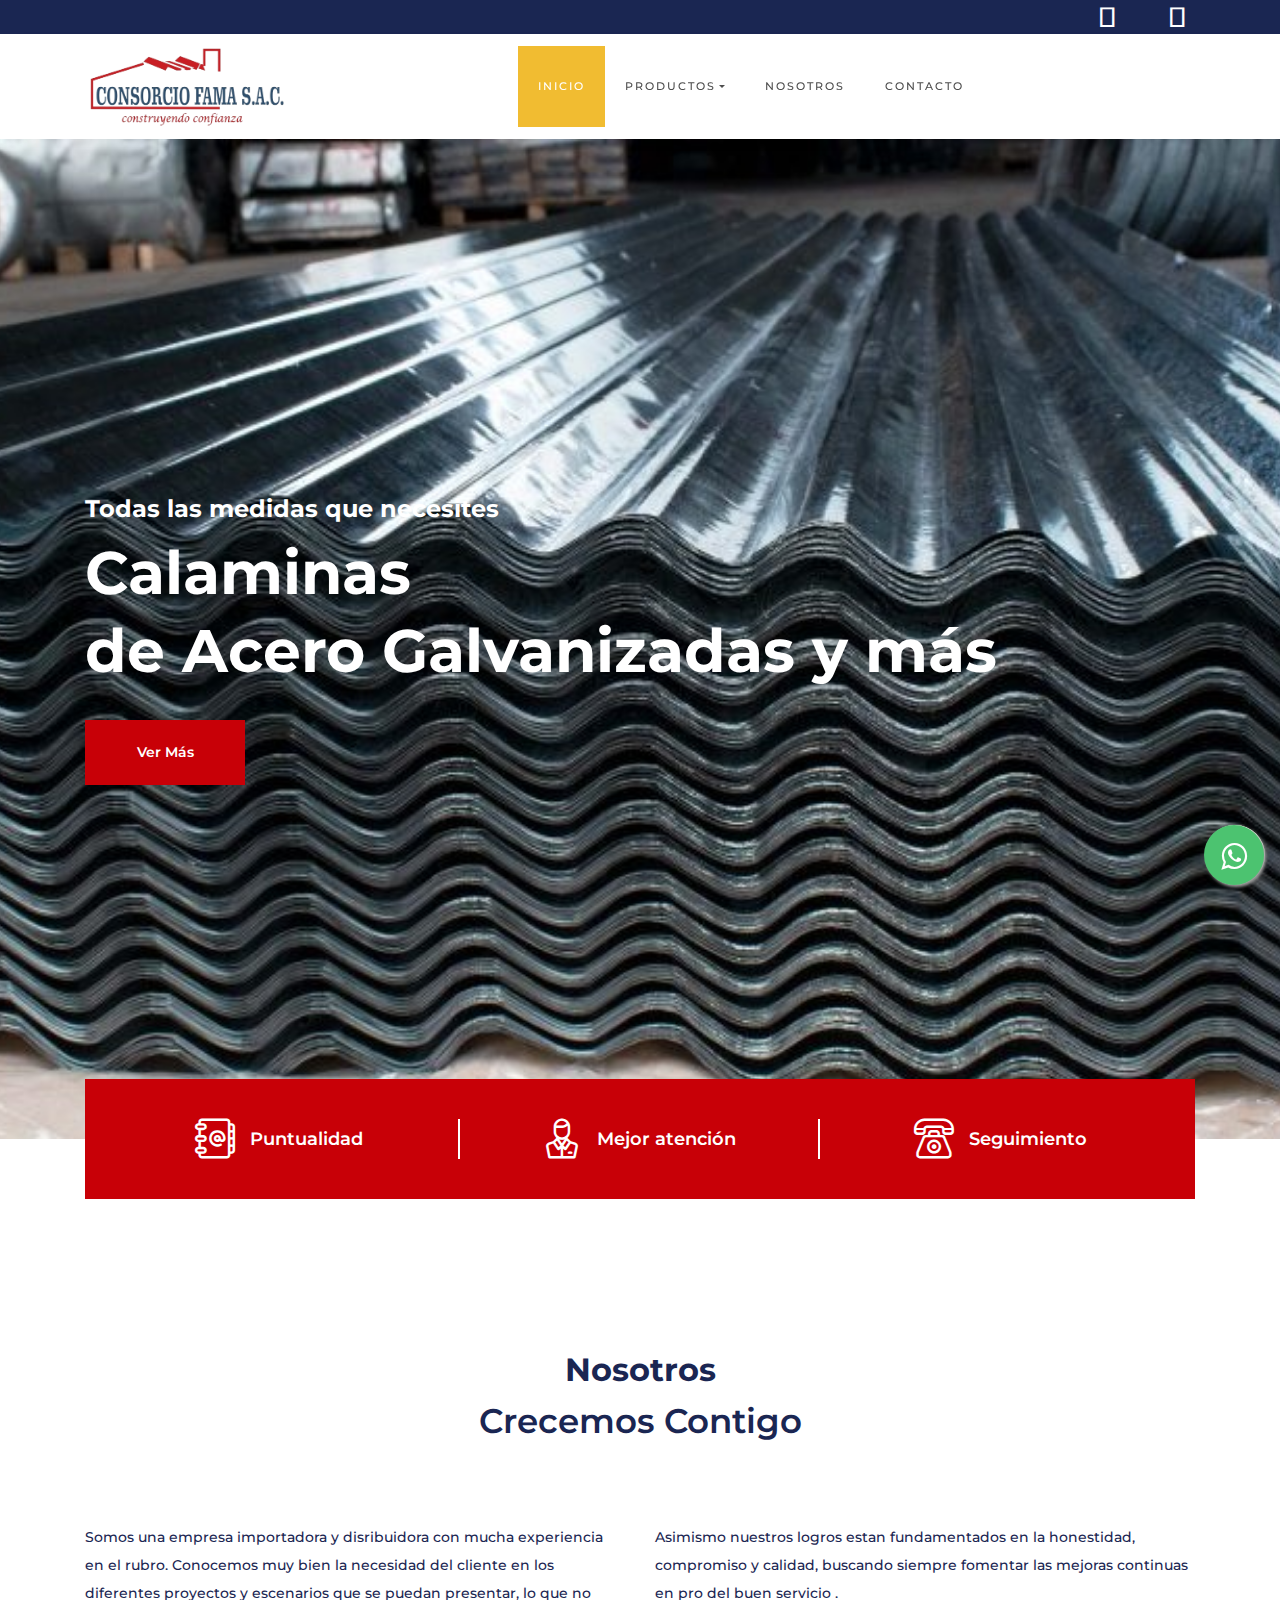
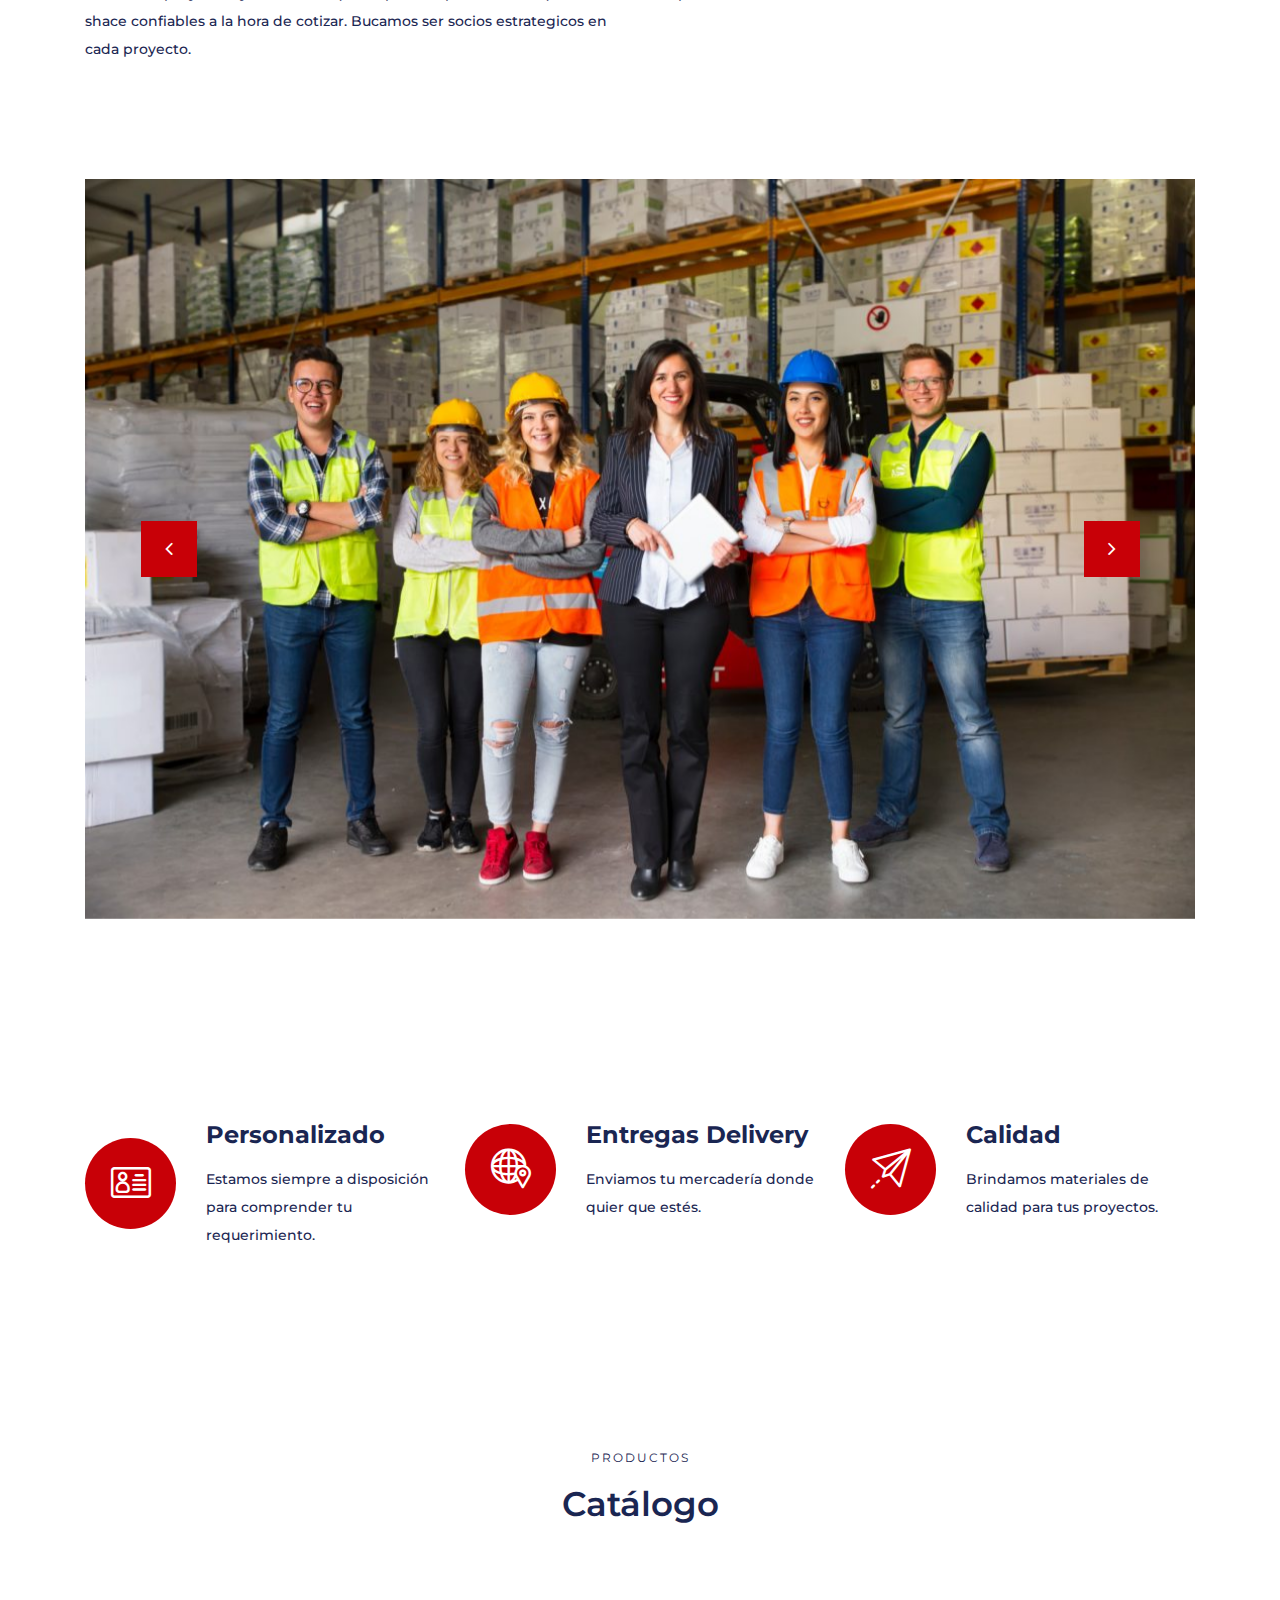
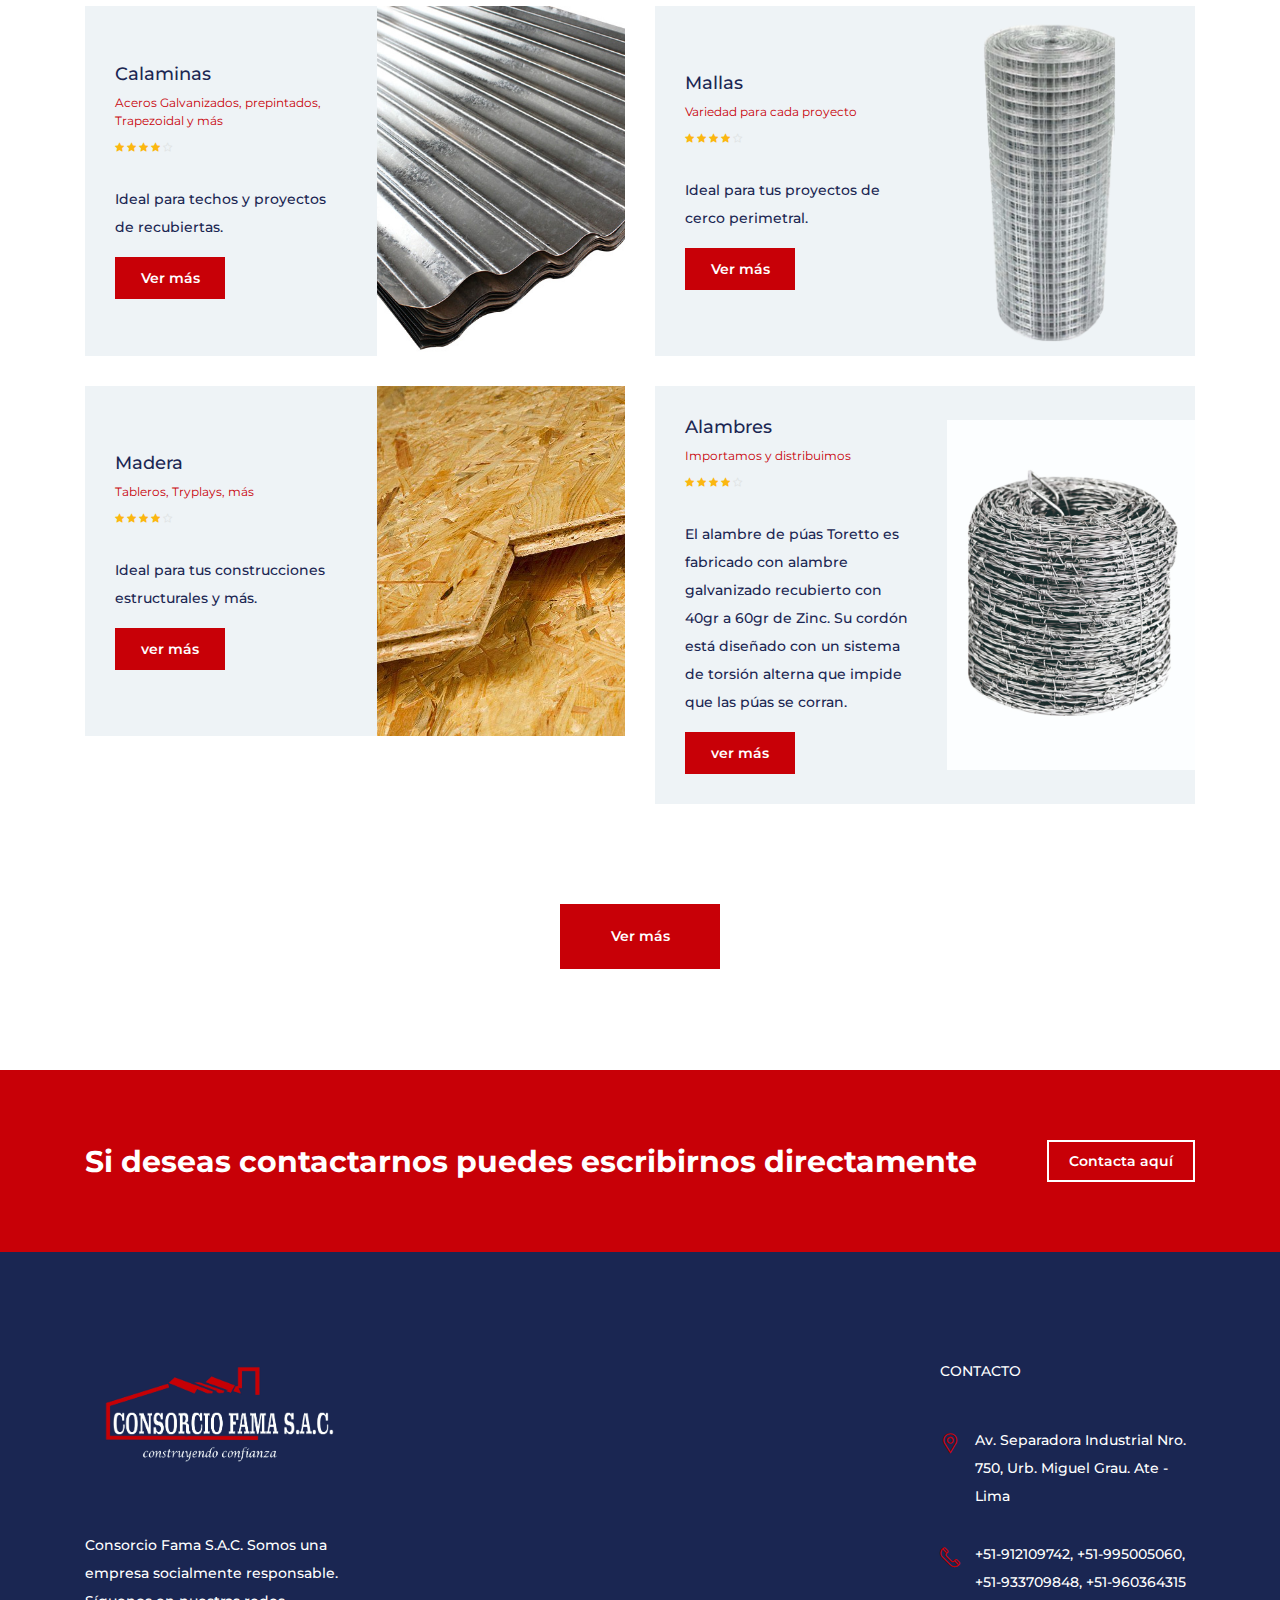
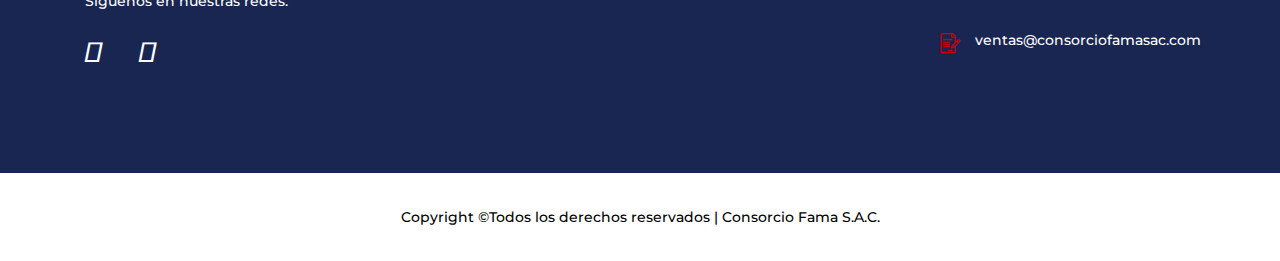
==== index.html @ 4d4a8e5a "update  slider and wsp, etc" ====
<!DOCTYPE html>
<html lang="es">

<head>
    <meta charset="UTF-8">
    <meta name="description" content="Calaminas, Techos, Alambre de púas">
    <meta http-equiv="X-UA-Compatible" content="IE=edge">
    <meta name="viewport" content="width=device-width, initial-scale=1, shrink-to-fit=no">
    <!-- The above 4 meta tags *must* come first in the head; any other head content must come *after* these tags -->

    <!-- Title -->
    <title>Consorcio FAMA S.A.C | Calaminas, Clavos, Alambres, Mallas</title>

    <!-- Favicon -->
    <link rel="icon" href="img/core-img/favicon.ico">

    <!-- Core Stylesheet -->
    <link rel="stylesheet" href="style.css">
    <link rel="stylesheet" href="https://cdnjs.cloudflare.com/ajax/libs/font-awesome/5.15.3/css/all.min.css"
        integrity="sha512-iBBXm8fW90+nuLcSKlbmrPcLa0OT92xO1BIsZ+ywDWZCvqsWgccV3gFoRBv0z+8dLJgyAHIhR35VZc2oM/gI1w=="
        crossorigin="anonymous" />
    <!--mas stylos-->
    <link href='https://fonts.googleapis.com/css?family=Roboto:400,100,300,700' rel='stylesheet' type='text/css'>

	<link rel="stylesheet" href="https://stackpath.bootstrapcdn.com/font-awesome/4.7.0/css/font-awesome.min.css">
    <link rel="stylesheet" href="whats.css">
    <link rel="stylesheet" href="https://maxcdn.bootstrapcdn.com/font-awesome/4.5.0/css/font-awesome.min.css">
    
    
     <link rel="stylesheet" href="whats2.css">

  


</head>

<body>
    <!-- ##### Preloader ##### -->
    <div id="preloader">
        <i class="circle-preloader"></i>
    </div>
    <div class="nav-bottom">
        <link href="https://fonts.googleapis.com/icon?family=Material+Icons"
   rel="stylesheet">
         <div class="popup-whatsapp fadeIn">
             <div class="content-whatsapp -top"><button type="button" class="closePopup">
                   <i class="material-icons icon-font-color">x</i>
                 </button> 
               
                <p>  <img src="secretary.png" width="50">  Hola, ¿en que podemos ayudarle? </p>
                
             </div>
             <div class="content-whatsapp -bottom">
               <input class="whats-input" id="whats-in" type="text" Placeholder="Enviar mensaje..." />
                
                
               
       
                 <button class="send-msPopup" id="send-btn" type="button">
                     <i class="material-icons icon-font-color--black">Enviar</i>
                 </button>

             </div>
         </div>
         <button type="button" id="whats-openPopup" class="whatsapp-button">
             <div class="float" >
<i class="fa fa-whatsapp my-float"></i></div>
         </button>
         <div class="circle-anime"></div>
     </div>

    <!-- ##### Header Area Start ##### -->
    <section class="ftco-section">

        <div class="wrap">
            <div class="container">
                <div class="row justify-content-between">
                    
                    <div class="col d-flex justify-content-end">
                        <div class="social-media">
                            <p class="mb-0 d-flex">
                                <a href="https://www.facebook.com/profile.php?id=100014135521840" class="d-flex align-items-center justify-content-center"><span
                                        class="fab fa-facebook fa-2x"><i class="sr-only">Facebook</i></span></a>
                                <a href="https://www.tiktok.com/@consorcio_fama" class="d-flex align-items-center justify-content-center"><span
                                        class="fab fa-tiktok fa-2x"><i class="sr-only">tiktok</i></span></a>
                                <a href="https://www.instagram.com/consorcio_fama/" class="d-flex align-items-center justify-content-center"><span
                                        class="fab fa-instagram fa-2x"><i class="sr-only">Instagram</i></span></a>
                               
                            </p>
                        </div>
                    </div>
                </div>
            </div>
        </div>
        <nav class="navbar navbar-expand-lg navbar-dark ftco_navbar bg-dark ftco-navbar-light" id="ftco-navbar">
            <div class="container">
                <!--<a class="navbar-brand" href="index.html">Papermag <span>Magazine</span></a>-->
                <div class="navbar-brand">
                    <a href="index.html"><img src="img/logo.png" alt="" height="200" width="206"></a>
                </div>
                <form action="#" class="searchform order-sm-start order-lg-last">
                    
                </form>
                <button class="navbar-toggler" type="button" data-toggle="collapse" data-target="#ftco-nav"
                    aria-controls="ftco-nav" aria-expanded="false" aria-label="Toggle navigation">
                    <span class="fa fa-bars"></span> Menu
                </button>
                <div class="collapse navbar-collapse" id="ftco-nav">
                    <ul class="navbar-nav m-auto">
                        <li class="nav-item active"><a href="#" class="nav-link">Inicio</a></li>
                        <li class="nav-item dropdown">
                            <a class="nav-link dropdown-toggle" href="#" id="dropdown04" data-toggle="dropdown"
                                aria-haspopup="true" aria-expanded="false">Productos</a>
                            <div class="dropdown-menu" aria-labelledby="dropdown04">
                                <a class="dropdown-item" href="calaminas.html">Calaminas</a>
                                <a class="dropdown-item" href="coberturas.html">Coberturas</a>
                                <a class="dropdown-item" href="mallas.html">Mallas</a>
                                <a class="dropdown-item" href="madera.html">Madera</a>
                                <a class="dropdown-item" href="alambres.html">Alámbres</a>
                                <a class="dropdown-item" href="#">Clavos</a>
                                <a class="dropdown-item" href="#">Bobinas</a>
                                
                            </div>
                            
                        </li>
              
                        <li class="nav-item"><a href="index.html#nosotros" class="nav-link">Nosotros</a></li>
                        <li class="nav-item"><a href="#" class="nav-link">Contacto</a></li>
                    </ul>
                </div>
            </div>
        </nav>
        <!-- END nav -->

    </section>
    <!-- ##### Header Area End ##### -->

    <!-- ##### Hero Area Start ##### -->
    <section class="hero-area">
        <div class="hero-slides owl-carousel">

            <!-- Single Hero Slide -->
            <div class="single-hero-slide bg-img" style="background-image: url(img/bg-img/bg-2.jpg);">
                <div class="container h-100">
                    <div class="row h-100 align-items-center">
                        <div class="col-12">
                            <div class="hero-slides-content ">

                                <h4 data-animation="fadeInUp" data-delay="100ms">Todas las medidas que necesites</h4>
                                <h2 data-animation="fadeInUp" data-delay="400ms">Calaminas <br>de Acero Galvanizadas y
                                    más</h2>
                                <a href="calaminas.html" class="btn academy-btn" data-animation="fadeInUp"
                                    data-delay="700ms">Ver Más</a>
                            </div>
                        </div>
                    </div>
                </div>
            </div>

            <!-- Single Hero Slide -->
            <div class="single-hero-slide bg-img" style="background-image: url(img/bg-img/bg-1.jpg);">
                <div class="container h-100">
                    <div class="row h-100 align-items-center">
                        <div class="col-12">
                            <div class="hero-slides-content">

                                <h4 data-animation="fadeInUp" data-delay="100ms">Variedad en</h4>
                                <h2 data-animation="fadeInUp" data-delay="400ms">Mallas <br>Todo uso</h2>
                                <a href="mallas.html" class="btn academy-btn" data-animation="fadeInUp"
                                    data-delay="700ms">Ver Más</a>
                            </div>
                        </div>
                    </div>
                </div>
            </div>
            <!-- Single Hero Slide -->
            <div class="single-hero-slide bg-img" style="background-image: url(img/bg-img/bg-33.jpg);">
                <div class="container h-100">
                    <div class="row h-100 align-items-center">
                        <div class="col-12">
                            <div class="hero-slides-content">
                                <h4 data-animation="fadeInUp" data-delay="100ms">Importamos y Distribuimos</h4>
                                <h2 data-animation="fadeInUp" data-delay="400ms">Alambres <br>de púas</h2>
                                <a href="alambres.html" class="btn academy-btn" data-animation="fadeInUp"
                                    data-delay="700ms">Ver Más</a>
                            </div>
                        </div>
                    </div>
                </div>
            </div>
        </div>
    </section>
    <!-- ##### Hero Area End ##### -->

    <!-- ##### Top Feature Area Start ##### -->
    <div class="top-features-area wow fadeInUp" data-wow-delay="300ms">
        <div class="container">
            <div class="row">
                <div class="col-12">
                    <div class="features-content">
                        <div class="row no-gutters">
                            <!-- Single Top Features -->
                            <div class="col-12 col-md-4">
                                <div class="single-top-features d-flex align-items-center justify-content-center">
                                    <i class="icon-agenda-1"></i>
                                    <h5>Puntualidad</h5>
                                </div>
                            </div>
                            <!-- Single Top Features -->
                            <div class="col-12 col-md-4">
                                <div class="single-top-features d-flex align-items-center justify-content-center">
                                    <i class="icon-assistance"></i>
                                    <h5>Mejor atención</h5>
                                </div>
                            </div>
                            <!-- Single Top Features -->
                            <div class="col-12 col-md-4">
                                <div class="single-top-features d-flex align-items-center justify-content-center">
                                    <i class="icon-telephone-3"></i>
                                    <h5>Seguimiento</h5>
                                </div>
                            </div>
                        </div>
                    </div>
                </div>
            </div>
        </div>
    </div>
    <!-- ##### Breadcumb Area Start ##### -->

    <!-- ##### Breadcumb Area End ##### -->

    <!-- ##### About Us Area Start ##### -->
    <section class="about-us-area mt-50 section-padding-100" id="nosotros">
        <div class="container">
            <div class="row">
                <div class="col-12">
                    <div class="section-heading text-center mx-auto wow fadeInUp" data-wow-delay="300ms">
                        <h2>Nosotros</h2>
                        <h3>Crecemos Contigo</h3>
                    </div>
                </div>
            </div>
            <div class="row">
                <div class="col-12 col-md-6 wow fadeInUp" data-wow-delay="400ms">
                    <p>Somos una empresa importadora y disribuidora con mucha experiencia en el rubro. Conocemos muy
                        bien la necesidad del cliente en los diferentes proyectos y escenarios que se puedan presentar,
                        lo que no shace confiables a la hora de cotizar.
                        Bucamos ser socios estrategicos en cada proyecto.</p>
                </div>
                <div class="col-12 col-md-6 wow fadeInUp" data-wow-delay="500ms">
                    <p>Asimismo nuestros logros estan fundamentados en la honestidad, compromiso y calidad, buscando
                        siempre fomentar las mejoras continuas en pro del buen servicio .</p>
                </div>
            </div>
            <div class="row">
                <div class="col-12">
                    <div class="about-slides owl-carousel mt-100 wow fadeInUp" data-wow-delay="600ms">
                        <img src="img/blog-img/1.jpg" alt="">
                        <img src="img/blog-img/2.jpg" alt="">
                        <img src="img/blog-img/3.jpg" alt="">
                    </div>
                </div>
            </div>
        </div>
    </section>
    <!-- ##### About Us Area End ##### -->


    <!-- ##### Course Area Start ##### -->
    <div class="academy-courses-area section-padding-100-0">
        <div class="container">
            <div class="row">
                <!-- Single Course Area -->
                <div class="col-12 col-sm-6 col-lg-4">
                    <div class="single-course-area d-flex align-items-center mb-100 wow fadeInUp"
                        data-wow-delay="300ms">
                        <div class="course-icon">
                            <i class="icon-id-card"></i>
                        </div>
                        <div class="course-content">
                            <h4>Personalizado</h4>
                            <p>Estamos siempre a disposición para comprender tu requerimiento.</p>
                        </div>
                    </div>
                </div>
                <!-- Single Course Area -->
                <div class="col-12 col-sm-6 col-lg-4">
                    <div class="single-course-area d-flex align-items-center mb-100 wow fadeInUp"
                        data-wow-delay="400ms">
                        <div class="course-icon">
                            <i class="icon-worldwide"></i>
                        </div>
                        <div class="course-content">
                            <h4>Entregas Delivery</h4>
                            <p>Enviamos tu mercadería donde quier que estés.</p>
                        </div>
                    </div>
                </div>
                <!-- Single Course Area -->
                <div class="col-12 col-sm-6 col-lg-4">
                    <div class="single-course-area d-flex align-items-center mb-100 wow fadeInUp"
                        data-wow-delay="500ms">
                        <div class="course-icon">
                            <i class="icon-message"></i>
                        </div>
                        <div class="course-content">
                            <h4>Calidad</h4>
                            <p>Brindamos materiales de calidad para tus proyectos.</p>
                        </div>
                    </div>
                </div>

            </div>
        </div>
    </div>
    <!-- ##### Course Area End ##### -->
    <!-- ##### Top Popular Courses Area Start ##### -->
    <div class="top-popular-courses-area section-padding-100-70">
        <div class="container">
            <div class="row">
                <div class="col-12">
                    <div class="section-heading text-center mx-auto wow fadeInUp" data-wow-delay="300ms">
                        <span>Productos</span>
                        <h3>Catálogo</h3>
                    </div>
                </div>
            </div>
            <div class="row">

                <!-- Single Top Popular Course -->
                <div class="col-12 col-lg-6">
                    <div class="single-top-popular-course d-flex align-items-center flex-wrap mb-30 wow fadeInUp"
                        data-wow-delay="400ms">
                        <div class="popular-course-content">
                            <h5>Calaminas</h5>
                            <span>Aceros Galvanizados, prepintados, Trapezoidal y más</span>
                            <div class="course-ratings">
                                <i class="fa fa-star" aria-hidden="true"></i>
                                <i class="fa fa-star" aria-hidden="true"></i>
                                <i class="fa fa-star" aria-hidden="true"></i>
                                <i class="fa fa-star" aria-hidden="true"></i>
                                <i class="fa fa-star-o" aria-hidden="true"></i>
                            </div>
                            <p>Ideal para techos y proyectos de recubiertas.</p>
                            <a href="alambres.html" class="btn academy-btn btn-sm">Ver más</a>
                        </div>
                        <div class="popular-course-thumb bg-img"
                            style="background-image: url(img/bg-img/calamina1.jpg);"></div>
                    </div>
                </div>

                <!-- Single Top Popular Course -->
                <div class="col-12 col-lg-6">
                    <div class="single-top-popular-course d-flex align-items-center flex-wrap mb-30 wow fadeInUp"
                        data-wow-delay="500ms">
                        <div class="popular-course-content">
                            <h5>Mallas</h5>
                            <span>Variedad para cada proyecto</span>
                            <div class="course-ratings">
                                <i class="fa fa-star" aria-hidden="true"></i>
                                <i class="fa fa-star" aria-hidden="true"></i>
                                <i class="fa fa-star" aria-hidden="true"></i>
                                <i class="fa fa-star" aria-hidden="true"></i>
                                <i class="fa fa-star-o" aria-hidden="true"></i>
                            </div>
                            <p>Ideal para tus proyectos de cerco perimetral.</p>
                            <a href="#" class="btn academy-btn btn-sm">Ver más</a>
                        </div>
                        <div class="popular-course-thumb bg-img" style="background-image: url(img/mallas/malla1.png);">
                        </div>
                    </div>
                </div>

                <!-- Single Top Popular Course -->
                <div class="col-12 col-lg-6">
                    <div class="single-top-popular-course d-flex align-items-center flex-wrap mb-30 wow fadeInUp"
                        data-wow-delay="600ms">
                        <div class="popular-course-content">
                            <h5>Madera</h5>
                            <span>Tableros, Tryplays, más</span>
                            <div class="course-ratings">
                                <i class="fa fa-star" aria-hidden="true"></i>
                                <i class="fa fa-star" aria-hidden="true"></i>
                                <i class="fa fa-star" aria-hidden="true"></i>
                                <i class="fa fa-star" aria-hidden="true"></i>
                                <i class="fa fa-star-o" aria-hidden="true"></i>
                            </div>
                            <p>Ideal para tus construcciones estructurales y más.</p>
                            <a href="#" class="btn academy-btn btn-sm">ver más</a>
                        </div>
                        <div class="popular-course-thumb bg-img" style="background-image: url(img/bg-img/pc-3.jpg);">
                        </div>
                    </div>
                </div>

                <!-- Single Top Popular Course -->
                <div class="col-12 col-lg-6">
                    <div class="single-top-popular-course d-flex align-items-center flex-wrap mb-30 wow fadeInUp"
                        data-wow-delay="700ms">
                        <div class="popular-course-content">
                            <h5>Alambres</h5>
                            <span>Importamos y distribuimos</span>
                            <div class="course-ratings">
                                <i class="fa fa-star" aria-hidden="true"></i>
                                <i class="fa fa-star" aria-hidden="true"></i>
                                <i class="fa fa-star" aria-hidden="true"></i>
                                <i class="fa fa-star" aria-hidden="true"></i>
                                <i class="fa fa-star-o" aria-hidden="true"></i>
                            </div>
                            <p>El alambre de púas Toretto es fabricado con alambre galvanizado recubierto
                                con 40gr a 60gr de Zinc. Su cordón está diseñado con un sistema de torsión
                                alterna que impide que las púas se corran.</p>
                            <a href="#" class="btn academy-btn btn-sm">ver más</a>
                        </div>
                        <div class="popular-course-thumb bg-img" style="background-image: url(img/bg-img/pc-1.jpg);">
                        </div>
                    </div>
                </div>
            </div>
        </div>
    </div>
    <div class="row">
        <div class="col-12">
            <div class="view-all text-center wow fadeInUp" data-wow-delay="800ms">
                <a href="calaminas.html" class="btn academy-btn">Ver más</a>
            </div>
        </div>
    </div>
    <!-- ##### Top Popular Courses Area End ##### -->
    <!-- ##### Top Feature Area End ##### -->

    



    <!-- ##### Partner Area Start ##### -->
    <div class="partner-area section-padding-0-100">
        <div class="container">
            <div class="row">
                <div class="col-12">
                    <div class="partners-logo d-flex align-items-center justify-content-between flex-wrap">

                    </div>
                </div>
            </div>
        </div>
    </div>
    <!-- ##### Partner Area End ##### -->

    <!-- ##### CTA Area Start ##### -->
    <div class="call-to-action-area">
        <div class="container">
            <div class="row">
                <div class="col-12">
                    <div class="cta-content d-flex align-items-center justify-content-between flex-wrap">
                        <h3>Si deseas contactarnos puedes escribirnos directamente</h3>
                        <a href="https://api.whatsapp.com/send?phone=51995005060&text=Hola,%20quiero%20más%20información" target="_blank"  class="btn academy-btn">Contacta aquí</a>
                    </div>
                </div>
            </div>
        </div>
    </div>
    <!-- ##### CTA Area End ##### -->

    <!-- ##### Footer Area Start ##### -->
    <footer class="footer-area">
        <div class="main-footer-area section-padding-100-0">
            <div class="container">
                <div class="row">
                    <!-- Footer Widget Area -->
                    <div class="col-12 col-sm-6 col-lg-3">
                        <div class="footer-widget mb-100">
                            <div class="widget-title">
                                <a href="#"><img src="img/logo_footer.png" alt=""></a>
                            </div>
                            <p>Consorcio Fama S.A.C. Somos una empresa socialmente responsable. Síguenos en nuestras
                                redes.</p>
                            <div class="footer-social-info">
                                <a href="https://www.facebook.com/profile.php?id=100014135521840" target="_blank"><i
                                        class="fab fa-facebook fa-2x"></i></a>
                                <a href="https://www.tiktok.com/@consorcio_fama" target="_blank"><i
                                        class="fab fa-tiktok fa-2x"></i></a>
                                <a href="https://www.instagram.com/consorcio_fama/" target="_blank"><i
                                        class="fab fa-instagram fa-2x"></i></a>
                            </div>
                        </div>
                    </div>
                    <!-- Footer Widget Area -->
                    <div class="col-12 col-sm-6 col-lg-3">
                        <div class="footer-widget mb-100">
                            <div class="widget-title">

                            </div>

                        </div>
                    </div>
                    <!-- Footer Widget Area -->
                    <div class="col-12 col-sm-6 col-lg-3">
                        <div class="footer-widget mb-100">
                            <div class="widget-title">

                            </div>
                            <div class="gallery-list d-flex justify-content-between flex-wrap">

                            </div>
                        </div>
                    </div>
                    <!-- Footer Widget Area -->
                    <div class="col-12 col-sm-6 col-lg-3">
                        <div class="footer-widget mb-100">
                            <div class="widget-title">
                                <h6>Contacto</h6>
                            </div>
                            <div class="single-contact d-flex mb-30">
                                <i class="icon-placeholder"></i>
                                <p>Av. Separadora Industrial Nro. 750, Urb. Miguel Grau. Ate - Lima</p>
                            </div>
                            <div class="single-contact d-flex mb-30">
                                <i class="icon-telephone-1"></i>
                                <p>+51-912109742, +51-995005060, +51-933709848, +51-960364315 </p>
                            </div>
                            <div class="single-contact d-flex">
                                <i class="icon-contract"></i>
                                <p>ventas@consorciofamasac.com</p>
                            </div>
                        </div>
                    </div>
                </div>
            </div>
        </div>
        <div class="bottom-footer-area">
            <div class="container">
                <div class="row">
                    <div class="col-12">
                        <p style="color:black">
                            Copyright &copy;Todos los derechos reservados | Consorcio Fama S.A.C.
                        </p>
                    </div>
                </div>
            </div>
        </div>
    </footer>
    <!-- ##### Footer Area Start ##### -->

    <!-- ##### All Javascript Script ##### -->
    <!-- jQuery-2.2.4 js -->
    <script src="js/jquery/jquery-2.2.4.min.js"></script>
    <script src="js/jquery.min.js"></script>
    <script src="js/popper.js"></script>
    <script src="js/main.js"></script>
    <!-- Popper js -->
    <script src="js/bootstrap/popper.min.js"></script>
    <!-- Bootstrap js -->
    <script src="js/bootstrap/bootstrap.min.js"></script>
    <!-- All Plugins js -->
    <script src="js/plugins/plugins.js"></script>
    <!-- Active js -->
    <script src="js/active.js"></script>
    <script src="script.js"></script>
    <script  src="script2.js"></script>
</body>

</html>
---- style.css ----
/* [Master Stylesheet v1.0] */
/* :: :: 1.0 Import Fonts */
@import url("https://fonts.googleapis.com/css?family=Montserrat:300,400,500,600,700,800,900");
/* :: 2.0 Import All CSS */
@import url(css/bootstrap.min.css);
@import url(css/owl.carousel.min.css);
@import url(css/animate.css);
@import url(css/magnific-popup.css);
@import url(css/font-awesome.min.css);
@import url(css/custom-icon.css);
@import url(css/classy-nav.min.css);
/* :: 3.0 Base CSS */
* {
  margin: 0;
  padding: 0; }

body {
  font-family: "Montserrat", roboto;
  font-size: 14px; }

h1,
h2,
h3,
h4,
h5,
h6 {
  color: #1a2652;
  line-height: 1.3;
  font-weight: 700; }

p {
  color: #1a2652;
  font-size: 14px;
  line-height: 2;
  font-weight: 500; }

a,
a:hover,
a:focus {
  -webkit-transition-duration: 500ms;
  transition-duration: 500ms;
  text-decoration: none;
  outline: 0 solid transparent;
  color: #141414;
  font-weight: 600;
  font-size: 14px; }



    .fab .fa-tiktok {
      color: #fff7f7;
     
    }
    
    .fab .fa-tiktok::after {
      filter: drop-shadow(5px 5px 0 #F70250) contrast(150%) brightness(110%);
      z-index: -1;
    }

ul,
ol {
  margin: 0; }
  ul li,
  ol li {
    list-style: none; }

img {
  height: auto;
  max-width: 100%; }

/* Spacing */
.mt-15 {
  margin-top: 15px !important; }

.mt-30 {
  margin-top: 30px !important; }

.mt-50 {
  margin-top: 50px !important; }

.mt-70 {
  margin-top: 70px !important; }

.mt-100 {
  margin-top: 100px !important; }

.mb-15 {
  margin-bottom: 15px !important; }

.mb-30 {
  margin-bottom: 30px !important; }

.mb-50 {
  margin-bottom: 50px !important; }

.mb-70 {
  margin-bottom: 70px !important; }

.mb-100 {
  margin-bottom: 100px !important; }

.ml-15 {
  margin-left: 15px !important; }

.ml-30 {
  margin-left: 30px !important; }

.ml-50 {
  margin-left: 50px !important; }

.mr-15 {
  margin-right: 15px !important; }

.mr-30 {
  margin-right: 30px !important; }

.mr-50 {
  margin-right: 50px !important; }

/* Height */
.height-400 {
  height: 400px !important; }

.height-500 {
  height: 500px !important; }

.height-600 {
  height: 600px !important; }

.height-700 {
  height: 700px !important; }

.height-800 {
  height: 800px !important; }

/* Section Padding */
.section-padding-100 {
  padding-top: 100px;
  padding-bottom: 100px; }

.section-padding-100-0 {
  padding-top: 100px;
  padding-bottom: 0; }

.section-padding-0-100 {
  padding-top: 0;
  padding-bottom: 100px; }

.section-padding-100-70 {
  padding-top: 100px;
  padding-bottom: 70px; }

/* Section Heading */
.section-heading {
  position: relative;
  z-index: 1;
  max-width: 600px;
  margin-bottom: 80px !important; }
  .section-heading span {
    color: #1a2652;
    font-size: 12px;
    text-transform: uppercase;
    margin-bottom: 15px;
    display: block;
    letter-spacing: 2px; }
  .section-heading h3 {
    font-size: 34px;
    margin-bottom: 0;
    font-weight: 600; }
    @media only screen and (max-width: 767px) {
      .section-heading h3 {
        font-size: 24px; } }
  .section-heading.text-left {
    text-align: left !important; }
  .section-heading.white span,
  .section-heading.white h3 {
    color: #ffffff; }

/* Preloader */
#preloader {
  background: #c80007;
  background: -webkit-linear-gradient(to right, #c80007, #c80007);
  background: linear-gradient(to right, #c80007, #c80007);
  width: 100%;
  height: 100%;
  position: fixed;
  top: 0;
  left: 0;
  right: 0;
  z-index: 5000; }
  #preloader .circle-preloader {
    display: block;
    width: 60px;
    height: 60px;
    border: 2px solid rgba(255, 255, 255, 0.5);
    border-bottom-color: #ffffff;
    border-radius: 50%;
    position: absolute;
    top: 0;
    left: 0;
    right: 0;
    bottom: 0;
    margin: auto;
    animation: spin 2s infinite linear; }
@-webkit-keyframes spin {
  100% {
    -webkit-transform: rotate(360deg);
    transform: rotate(360deg); } }
@keyframes spin {
  100% {
    -webkit-transform: rotate(360deg);
    transform: rotate(360deg); } }
/* Miscellaneous */
.bg-img {
  background-position: center center;
  background-size: cover;
  background-repeat: no-repeat; }

.bg-white {
  background-color: #ffffff !important; }

.bg-dark {
  background-color: #000000 !important; }

.bg-transparent {
  background-color: transparent !important; }

.font-bold {
  font-weight: 700; }

.font-light {
  font-weight: 300; }

.bg-overlay {
  position: relative;
  z-index: 2;
  background-position: center center;
  background-size: cover; }
  .bg-overlay::after {
    background-color: rgba(0, 0, 0, 0.88);
    position: absolute;
    z-index: -1;
    top: 0;
    left: 0;
    width: 100%;
    height: 100%;
    content: ""; }

.mfp-image-holder .mfp-close,
.mfp-iframe-holder .mfp-close {
  color: #ffffff;
  right: 0;
  padding-right: 0;
  width: 30px;
  height: 30px;
  background-color: #c80007;
  line-height: 30px;
  text-align: center;
  position: absolute;
  top: 40px;
  right: -30px; }
  @media only screen and (max-width: 767px) {
    .mfp-image-holder .mfp-close,
    .mfp-iframe-holder .mfp-close {
      right: 0; } }

/* ScrollUp */
#scrollUp {
  background: #c80007;
  background: -webkit-linear-gradient(to right, #c80007, #c80007);
  background: linear-gradient(to right, #c80007, #c80007);
  border-radius: 0;
  bottom: 60px;
  box-shadow: 0 2px 6px 0 rgba(0, 0, 0, 0.3);
  color: #ffffff;
  font-size: 24px;
  height: 40px;
  line-height: 40px;
  right: 60px;
  text-align: center;
  width: 40px;
  -webkit-transition-duration: 500ms;
  transition-duration: 500ms; }
  #scrollUp:hover {
    background-color: #141414; }
  @media only screen and (max-width: 767px) {
    #scrollUp {
      bottom: 30px;
      right: 30px; } }

/* Essence Button */
.academy-btn {
  display: inline-block;
  min-width: 160px;
  height: 65px;
  color: #ffffff;
  border: none;
  border-radius: 0;
  padding: 0 40px;
  font-size: 14px;
  line-height: 65px;
  -webkit-transition: all 500ms;
  transition: all 500ms;
  background: #c80007;
  background-image: -webkit-linear-gradient(left, #c80007 0%, #c80007 51%, #c80007 100%);
  background-image: linear-gradient(to right, #c80007 0%, #c80007 51%, #c80007 100%);
  font-weight: 600; }
  .academy-btn.btn-sm {
    min-width: 110px;
    padding: 0 20px;
    height: 42px;
    line-height: 42px; }
  .academy-btn.active, .academy-btn:hover, .academy-btn:focus {
    font-size: 14px;
    font-weight: 600;
    color: #ffffff;
    background: #c80007;
    background: -webkit-linear-gradient(to right, #c80007, #c80007);
    background: linear-gradient(to right, #c80007, #c80007); }
  .academy-btn.btn-2 {
    background: #141414; }
    .academy-btn.btn-2:hover, .academy-btn.btn-2:focus {
      background: #c80007; }
  .academy-btn.btn-3 {
    background: #c80007; }
    .academy-btn.btn-3:hover, .academy-btn.btn-3:focus {
      background: #141414; }
  .academy-btn.btn-4 {
    background: #ffffff;
    border: 2px solid #c80007;
    color: #1a2652; }
    .academy-btn.btn-4:hover, .academy-btn.btn-4:focus {
      background: #c80007;
      color: #ffffff; }

/* Header Area CSS */
.header-area {
  position: relative;
  z-index: 100;
  width: 100%;
  height: 125px; }
.header-area .top-header {
    width: 100%;
    height: 95px; }

.header-area .top-header .login-content a {
      display: inline-block;
      font-weight: 600; }
      /**.header-area .top-header .login-content a:hover {
        color: #91919100; }*/
.header-area .academy-main-menu {
    position: absolute;
    width: 100%;
    height: 85px;
    background-color: transparent;
    top: 95px;
    z-index: 100;
    left: 0;
    right: 0; }
    .header-area .academy-main-menu .classy-nav-container {
      background-color: transparent; }
    .header-area .academy-main-menu .classy-navbar {
      background-color: #ffffff;
      height: 85px;
      padding: 0; }
      @media only screen and (min-width: 768px) and (max-width: 991px) {
        .header-area .academy-main-menu .classy-navbar {
          padding: 0;
          padding-left: 2em; } }
      @media only screen and (max-width: 767px) {
        .header-area .academy-main-menu .classy-navbar {
          padding: 0;
          padding-left: 2em; } }
      .header-area .academy-main-menu .classy-navbar .classynav ul li a {
        font-weight: 700;
        text-transform: uppercase; }
        .header-area .academy-main-menu .classy-navbar .classynav ul li a:hover, .header-area .academy-main-menu .classy-navbar .classynav ul li a:focus {
          color: #c80007; }
    .header-area .academy-main-menu .classynav {
      padding-left: 2em; }
      @media only screen and (min-width: 992px) and (max-width: 1199px) {
        .header-area .academy-main-menu .classynav {
          padding-left: 1em; } }
      @media only screen and (min-width: 768px) and (max-width: 991px) {
        .header-area .academy-main-menu .classynav {
          padding-left: 0; } }
      @media only screen and (max-width: 767px) {
        .header-area .academy-main-menu .classynav {
          padding-left: 0; } }
    .header-area .academy-main-menu .calling-info {
      position: relative;
      padding-left: 80px;
      overflow: hidden; }
      @media only screen and (min-width: 992px) and (max-width: 1199px) {
        .header-area .academy-main-menu .calling-info {
          padding-left: 50px; } }
      .header-area .academy-main-menu .calling-info .call-center {
        position: relative;
        z-index: 1;
        background: #1cdb4c;
        background: -webkit-linear-gradient(to right, #1cdb4c, #1cdb4c);
        background: linear-gradient(to right, #1cdb4c, #1cdb4c);
        padding: 0 40px;
        line-height: 85px;
        height: 85px; }
        @media only screen and (min-width: 992px) and (max-width: 1199px) {
          .header-area .academy-main-menu .calling-info .call-center {
            padding: 0 15px 0 30px; } }
        .header-area .academy-main-menu .calling-info .call-center a {
          color: #ffffff;
          font-size: 14px;
          font-weight: 700;
          display: block; }
          .header-area .academy-main-menu .calling-info .call-center a i {
            width: 45px;
            height: 45px;
            border: 2px solid #ffffff;
            border-radius: 50%;
            display: inline-block;
            line-height: 41px;
            font-size: 18px;
            text-align: center;
            margin-right: 20px; }
            @media only screen and (min-width: 992px) and (max-width: 1199px) {
              .header-area .academy-main-menu .calling-info .call-center a i {
                margin-right: 10px; } }
          @media only screen and (max-width: 767px) {
            .header-area .academy-main-menu .calling-info .call-center a span {
              display: none; } }
        .header-area .academy-main-menu .calling-info .call-center:before {
          position: absolute;
          width: 50px;
          height: 120%;
          top: 3px;
          left: -28px;
          z-index: 1;
          background-color: #1cdb4c;
          content: '';
          -webkit-transform: rotate(30deg);
          transform: rotate(30deg); }
          @media only screen and (min-width: 992px) and (max-width: 1199px) {
            .header-area .academy-main-menu .calling-info .call-center:before {
              width: 42px; } }
  .header-area .is-sticky .academy-main-menu {
    position: fixed;
    width: 100%;
    height: 85px;
    top: 0;
    left: 0;
    z-index: 3000;
 
    background-color: #ffffff;
    box-shadow: 0 5px 40px rgba(0, 0, 0, 0.2); }
    .header-area .is-sticky .academy-main-menu::after {
      position: absolute;
      width: 25%;
      height: 100%;
      top: 0;
      right: 0;
      z-index: 1;
      background-color: #f30c0c;
      content: ''; }

.hero-slides {
  position: relative;
  z-index: 1; }
  .hero-slides .single-hero-slide {
    width: 100%;
    height: 1000px;
    position: relative;
    z-index: 1; }
    @media only screen and (min-width: 992px) and (max-width: 1199px) {
      .hero-slides .single-hero-slide {
        height: 650px; } }
    @media only screen and (min-width: 768px) and (max-width: 991px) {
      .hero-slides .single-hero-slide {
        height: 550px; } }
    @media only screen and (max-width: 767px) {
      .hero-slides .single-hero-slide {
        height: 600px; } }
    .hero-slides .single-hero-slide h4 {
      color: #ffffff;
      margin-bottom: 10px; }
      @media only screen and (max-width: 767px) {
        .hero-slides .single-hero-slide h4 {
          font-size: 18px; } }
    .hero-slides .single-hero-slide h2 {
      font-size: 60px;
      color: #ffffff;
      margin-bottom: 30px; }
      @media only screen and (min-width: 992px) and (max-width: 1199px) {
        .hero-slides .single-hero-slide h2 {
          font-size: 48px; } }
      @media only screen and (min-width: 768px) and (max-width: 991px) {
        .hero-slides .single-hero-slide h2 {
          font-size: 36px; } }
      @media only screen and (max-width: 767px) {
        .hero-slides .single-hero-slide h2 {
          font-size: 30px; } }
  .hero-slides .owl-prev,
  .hero-slides .owl-next {
    background: #c80007;
    background: -webkit-linear-gradient(to right, #c80007, #c80007);
    background: linear-gradient(to right, #c80007, #c80007);
    width: 56px;
    height: 56px;
    line-height: 56px;
    color: #ffffff;
    top: 50%;
    margin-top: -28px;
    left: 5%;
    position: absolute;
    z-index: 10;
    text-align: center;
    font-size: 22px;
    font-weight: 700;
    opacity: 0;
    visibility: hidden;
    -webkit-transition-duration: 500ms;
    transition-duration: 500ms; }
    @media only screen and (max-width: 767px) {
      .hero-slides .owl-prev,
      .hero-slides .owl-next {
        width: 40px;
        height: 40px;
        line-height: 40px;
        margin-top: -20px; } }
    .hero-slides .owl-prev:hover, .hero-slides .owl-prev:focus,
    .hero-slides .owl-next:hover,
    .hero-slides .owl-next:focus {
      background: #141414;
      color: #ffffff; }
  .hero-slides .owl-next {
    left: auto;
    right: 5%; }
  .hero-slides:hover .owl-prev, .hero-slides:hover .owl-next {
    opacity: 1;
    visibility: visible; }

/* Top Features Area CSS */
.top-features-area {
  position: relative;
  z-index: 50;
  margin-bottom: -60px; }
  @media only screen and (max-width: 767px) {
    .top-features-area {
      margin-bottom: -115px; } }
  .top-features-area .features-content {
    position: relative;
    z-index: 50;
    background: #c80007;
    background: -webkit-linear-gradient(to right, #c80007, #c80007);
    background: linear-gradient(to right, #c80007, #c80007);
    padding: 40px 15px;
    -webkit-transform: translateY(-50%);
    transform: translateY(-50%); }
    .top-features-area .features-content .single-top-features {
      border-right: 2px solid #ffffff; }
      @media only screen and (max-width: 767px) {
        .top-features-area .features-content .single-top-features {
          border-right: none;
          border-bottom: 2px solid #ffffff;
          padding-bottom: 15px;
          margin-bottom: 15px; } }
      .top-features-area .features-content .single-top-features i {
        font-size: 40px;
        margin-right: 15px;
        color: #ffffff; }
        @media only screen and (min-width: 768px) and (max-width: 991px) {
          .top-features-area .features-content .single-top-features i {
            font-size: 28px;
            margin-right: 10px; } }
        @media only screen and (max-width: 767px) {
          .top-features-area .features-content .single-top-features i {
            font-size: 28px;
            margin-right: 10px; } }
      .top-features-area .features-content .single-top-features h5 {
        font-size: 18px;
        margin-bottom: 0;
        font-weight: 600;
        color: #ffffff; }
        @media only screen and (min-width: 768px) and (max-width: 991px) {
          .top-features-area .features-content .single-top-features h5 {
            font-size: 16px; } }
    .top-features-area .features-content .col-12:last-child .single-top-features {
      border-right: none; }
      @media only screen and (max-width: 767px) {
        .top-features-area .features-content .col-12:last-child .single-top-features {
          border: none;
          padding-bottom: 0;
          margin-bottom: 0; } }

/* Course Area CSS */
.single-course-area .course-icon {
  -webkit-box-flex: 0;
  -ms-flex: 0 0 91px;
  flex: 0 0 91px;
  min-width: 91px;
  width: 91px;
  background: #c80007;
  background: -webkit-linear-gradient(to right, #c80007, #c80007);
  background: linear-gradient(to right, #c80007, #c80007);
  width: 91px;
  height: 91px;
  line-height: 95px;
  font-size: 40px;
  color: #ffffff;
  text-align: center;
  border-radius: 50%;
  margin-right: 30px; }
.single-course-area .course-content h4 {
  margin-bottom: 15px;
  -webkit-transition-duration: 500ms;
  transition-duration: 500ms; }
  @media only screen and (min-width: 992px) and (max-width: 1199px) {
    .single-course-area .course-content h4 {
      font-size: 18px; } }
  @media only screen and (min-width: 768px) and (max-width: 991px) {
    .single-course-area .course-content h4 {
      font-size: 16px; } }
  @media only screen and (max-width: 767px) {
    .single-course-area .course-content h4 {
      font-size: 18px; } }
.single-course-area .course-content p {
  margin-bottom: 0; }
.single-course-area:hover .course-content h4, .single-course-area:focus .course-content h4 {
  color: #c80007; }

/* Testimonials Area CSS */
.single-testimonial-area {
  position: relative;
  z-index: 1; }
  .single-testimonial-area .testimonial-thumb {
    -webkit-transition-duration: 500ms;
    transition-duration: 500ms;
    -webkit-box-flex: 0;
    -ms-flex: 0 0 55px;
    flex: 0 0 55px;
    max-width: 55px;
    width: 55px;
    height: 55px;
    border: 2px solid transparent;
    margin-right: 40px;
    margin-top: 15px;
    border-radius: 50%; }
    .single-testimonial-area .testimonial-thumb img {
      border-radius: 50%; }
  .single-testimonial-area .testimonial-content h5 {
    -webkit-transition-duration: 500ms;
    transition-duration: 500ms;
    color: #ffffff;
    font-weight: 500;
    margin-bottom: 30px; }
  .single-testimonial-area .testimonial-content p {
    color: #ffffff; }
  .single-testimonial-area .testimonial-content h6 {
    color: #ffffff;
    margin-bottom: 0;
    font-weight: 500;
    font-size: 15px; }
    .single-testimonial-area .testimonial-content h6 span {
      color: #c80007; }
  .single-testimonial-area:hover .testimonial-thumb {
    border-color: #c80007; }
  .single-testimonial-area:hover .testimonial-content h5 {
    color: #c80007; }

/* Top Popular Course Area CSS */
.single-top-popular-course {
  position: relative;
  z-index: 1;
  margin-bottom: 30px;
  background-color: #eef3f6; }
  .single-top-popular-course .popular-course-content {
    -webkit-box-flex: 0;
    -ms-flex: 0 0 54%;
    flex: 0 0 54%;
    max-width: 54%;
    width: 54%;
    padding: 30px; }
    @media only screen and (max-width: 767px) {
      .single-top-popular-course .popular-course-content {
        -webkit-box-flex: 0;
        -ms-flex: 0 0 100%;
        flex: 0 0 100%;
        max-width: 100%;
        width: 100%; } }
    .single-top-popular-course .popular-course-content h5 {
      font-size: 18px;
      font-weight: 500;
      margin-bottom: 8px; }
    .single-top-popular-course .popular-course-content span {
      font-size: 12px;
      color: #c80007;
      margin-bottom: 10px;
      display: block; }
    .single-top-popular-course .popular-course-content .course-ratings {
      font-size: 10px;
      color: #fbb710;
      margin-bottom: 30px; }
      .single-top-popular-course .popular-course-content .course-ratings .fa-star-o {
        color: #e0e3e4; }
  .single-top-popular-course .popular-course-thumb {
    -webkit-box-flex: 0;
    -ms-flex: 0 0 46%;
    flex: 0 0 46%;
    max-width: 46%;
    width: 46%;
    height: 350px; }
    @media only screen and (min-width: 992px) and (max-width: 1199px) {
      .single-top-popular-course .popular-course-thumb {
        height: 420px; } }
    @media only screen and (max-width: 767px) {
      .single-top-popular-course .popular-course-thumb {
        -webkit-box-flex: 0;
        -ms-flex: 0 0 100%;
        flex: 0 0 100%;
        max-width: 100%;
        width: 100%; } }
    @media only screen and (min-width: 480px) and (max-width: 767px) {
      .single-top-popular-course .popular-course-thumb {
        height: 250px; } }

.popular-course-details-area .single-top-popular-course {
  margin-bottom: 0; }
  .popular-course-details-area .single-top-popular-course .popular-course-content {
    -webkit-box-flex: 0;
    -ms-flex: 0 0 570px;
    flex: 0 0 570px;
    max-width: 570px;
    width: 570px;
    padding: 30px;
    margin-left: auto; }
    @media only screen and (min-width: 992px) and (max-width: 1199px) {
      .popular-course-details-area .single-top-popular-course .popular-course-content {
        -webkit-box-flex: 0;
        -ms-flex: 0 0 465px;
        flex: 0 0 465px;
        max-width: 465px;
        width: 465px; } }
    @media only screen and (min-width: 768px) and (max-width: 991px) {
      .popular-course-details-area .single-top-popular-course .popular-course-content {
        -webkit-box-flex: 0;
        -ms-flex: 0 0 370px;
        flex: 0 0 370px;
        max-width: 370px;
        width: 370px; } }
    @media only screen and (max-width: 767px) {
      .popular-course-details-area .single-top-popular-course .popular-course-content {
        -webkit-box-flex: 0;
        -ms-flex: 0 0 100%;
        flex: 0 0 100%;
        max-width: 100%;
        width: 100%; } }
    .popular-course-details-area .single-top-popular-course .popular-course-content h5 {
      font-size: 36px;
      font-weight: 500;
      margin-bottom: 8px;
      margin-left: -2px; }
    .popular-course-details-area .single-top-popular-course .popular-course-content span {
      font-size: 14px;
      color: #c80007;
      margin-bottom: 10px;
      display: block; }
    .popular-course-details-area .single-top-popular-course .popular-course-content .course-ratings {
      font-size: 10px;
      color: #fbb710;
      margin-bottom: 30px; }
      .popular-course-details-area .single-top-popular-course .popular-course-content .course-ratings .fa-star-o {
        color: #e0e3e4; }
  .popular-course-details-area .single-top-popular-course .popular-course-thumb {
    -webkit-box-flex: 0;
    -ms-flex: 0 0 50%;
    flex: 0 0 50%;
    max-width: 50%;
    width: 50%;
    height: 620px; }
    @media only screen and (max-width: 767px) {
      .popular-course-details-area .single-top-popular-course .popular-course-thumb {
        -webkit-box-flex: 0;
        -ms-flex: 0 0 100%;
        flex: 0 0 100%;
        max-width: 100%;
        width: 100%;
        height: 400px; } }

/* Partner Area CSS */
.partners-logo {
  position: relative;
  z-index: 1; }
  .partners-logo a {
    display: inline-block;
    max-width: 130px; }
    @media only screen and (max-width: 767px) {
      .partners-logo a {
        max-width: 40px; } }
    @media only screen and (min-width: 480px) and (max-width: 767px) {
      .partners-logo a {
        max-width: 60px; } }

/* Call to Action Area CSS */
.call-to-action-area {
  position: relative;
  z-index: 1;
  background: #c80007;
  background: -webkit-linear-gradient(to right, #c80007, #c80007);
  background: linear-gradient(to right, #c80007, #c80007);
  padding: 70px 0; }
  .call-to-action-area .cta-content h3 {
    font-size: 30px;
    color: #ffffff;
    margin-bottom: 0; }
    @media only screen and (min-width: 992px) and (max-width: 1199px) {
      .call-to-action-area .cta-content h3 {
        font-size: 24px; } }
    @media only screen and (min-width: 768px) and (max-width: 991px) {
      .call-to-action-area .cta-content h3 {
        font-size: 20px; } }
    @media only screen and (max-width: 767px) {
      .call-to-action-area .cta-content h3 {
        font-size: 24px;
        margin-bottom: 30px; } }
  .call-to-action-area .cta-content .academy-btn {
    min-width: 110px;
    padding: 0 20px;
    height: 42px;
    line-height: 38px;
    border: 2px solid #ffffff; }

/* Footer Area CSS */
.main-footer-area {
  background-color: #1a2652; }
  .main-footer-area .footer-widget .widget-title {
    margin-bottom: 45px; }
    .main-footer-area .footer-widget .widget-title h6 {
      font-size: 14px;
      font-weight: 500;
      margin-bottom: 0;
      color: #ffffff;
      margin-top: 10px;
      text-transform: uppercase; }
  .main-footer-area .footer-widget .footer-social-info a {
    display: inline-block;
    color: #ffffff;
    margin-right: 15px; }
    .main-footer-area .footer-widget .footer-social-info a:hover, .main-footer-area .footer-widget .footer-social-info a:focus {
      color: #ffffff; }
  .main-footer-area .footer-widget .useful-links li a {
    display: block;
    color: #ffffff;
    margin-bottom: 15px;
    font-size: 14px;
    font-weight: 500; }
    .main-footer-area .footer-widget .useful-links li a:hover, .main-footer-area .footer-widget .useful-links li a:focus {
      color: #c80007; }
  .main-footer-area .footer-widget .gallery-list a {
    position: relative;
    z-index: 1;
    @flex (0 0 30%);
    max-width: 30%;
    margin-bottom: 15px;
    cursor: zoom-in; }
    .main-footer-area .footer-widget .gallery-list a::after {
      position: absolute;
      width: 100%;
      height: 100%;
      top: 0;
      left: 0;
      content: '';
      background-color: rgba(97, 186, 109, 0.8);
      opacity: 0;
      visibility: hidden;
      -webkit-transition-duration: 500ms;
      transition-duration: 500ms; }
    .main-footer-area .footer-widget .gallery-list a:hover::after {
      opacity: 1;
      visibility: visible; }
  .main-footer-area .footer-widget .single-contact i {
    color: #c80007;
    font-size: 20px;
    margin-right: 15px;
    padding-top: 7px; }
  .main-footer-area .footer-widget .single-contact p {
    margin-bottom: 0; }

.bottom-footer-area {
  background-color: #ffffff;
  padding: 30px 0;
  text-align: center; }
  .bottom-footer-area p {
    font-size: 12px;
    margin-bottom: 0; }
    .bottom-footer-area p a {
      color: #ffffff;
      font-size: 12px; }
.footer-area p {
  color:#ffffff;
  font-size: 14px;
  line-height: 2;
  font-weight: 500; }


/* Breadcumb Area CSS */
.breadcumb-area {
  position: relative;
  z-index: 10;
  width: 100%;
  height: 200px; }
  .breadcumb-area .bradcumbContent {
    width: 500px;
    height: 110px;
    background: #c80007;
    background: -webkit-linear-gradient(to right, #c80007, #c80007);
    background: linear-gradient(to right, #c80007, #c80007);
    position: absolute;
    bottom: -60px;
    -webkit-transform: translateX(-50%);
    transform: translateX(-50%);
    left: 50%;
    z-index: 30; }
    @media only screen and (max-width: 767px) {
      .breadcumb-area .bradcumbContent {
        width: 280px; } }
    .breadcumb-area .bradcumbContent h2 {
      text-align: center;
      line-height: 110px;
      font-size: 36px;
      color: #ffffff; }
      @media only screen and (max-width: 767px) {
        .breadcumb-area .bradcumbContent h2 {
          font-size: 24px; } }

/* About Us Content Area CSS */
.about-slides {
  position: relative;
  z-index: 1; }
  .about-slides .owl-prev,
  .about-slides .owl-next {
    background: #c80007;
    background: -webkit-linear-gradient(to right, #c80007, #c80007);
    background: linear-gradient(to right, #c80007, #c80007);
    width: 56px;
    height: 56px;
    line-height: 56px;
    color: #ffffff;
    top: 50%;
    margin-top: -28px;
    left: 5%;
    position: absolute;
    z-index: 10;
    text-align: center;
    font-size: 22px;
    font-weight: 700;
    -webkit-transition-duration: 500ms;
    transition-duration: 500ms; }
    @media only screen and (max-width: 767px) {
      .about-slides .owl-prev,
      .about-slides .owl-next {
        width: 36px;
        height: 36px;
        line-height: 36px;
        margin-top: -18px; } }
  .about-slides .owl-next {
    left: auto;
    right: 5%; }

/* Teachers Area CSS */
.single-teachers-area {
  position: relative;
  z-index: 1; }
  .single-teachers-area .teachers-info h5 {
    font-weight: 400;
    margin-bottom: 3px; }
  .single-teachers-area .teachers-info span {
    color: #c80007;
    font-size: 14px; }

/* Blog Area CSS */
@media only screen and (max-width: 767px) {
  .academy-blog-sidebar {
    margin-top: 100px; } }

.single-blog-post {
  background-color: #eef3f6;
  padding: 30px; }
  .single-blog-post .post-title {
    font-size: 24px;
    display: block;
    font-weight: 500;
    margin-bottom: 5px; }
    .single-blog-post .post-title:hover, .single-blog-post .post-title:focus {
      color: #c80007; }
  .single-blog-post .post-meta {
    margin-bottom: 30px; }
    .single-blog-post .post-meta p {
      font-size: 12px;
      color: #c80007;
      margin-bottom: 0; }
      .single-blog-post .post-meta p a {
        font-size: 12px;
        color: #c80007;
        font-weight: 500; }

.academy-pagination-area .pagination .page-item .page-link {
  width: 36px;
  height: 36px;
  background-color: #eef3f6;
  display: block;
  padding: 0;
  border: none;
  margin-right: 10px;
  color: #242424;
  font-size: 12px;
  font-weight: 600;
  text-align: center;
  line-height: 36px; }
  .academy-pagination-area .pagination .page-item .page-link:hover, .academy-pagination-area .pagination .page-item .page-link:focus {
    background-color: #c80007;
    color: #ffffff; }
.academy-pagination-area .pagination .page-item:first-child .page-link {
  margin-left: 0;
  border-top-left-radius: 0;
  border-bottom-left-radius: 0; }
.academy-pagination-area .pagination .page-item:last-child .page-link {
  border-top-right-radius: 0;
  border-bottom-right-radius: 0; }
.academy-pagination-area .pagination .page-item.active .page-link {
  background-color: #c80007;
  color: #ffffff; }

.blog-post-search-widget form {
  position: relative;
  z-index: 1; }
  .blog-post-search-widget form input {
    width: 100%;
    height: 48px;
    border: none;
    background-color: #eef3f6;
    padding: 0 30px;
    font-size: 12px;
    font-style: italic; }
  .blog-post-search-widget form button {
    position: absolute;
    top: 0;
    right: 0;
    width: 55px;
    height: 48px;
    background-color: #c80007;
    border: none;
    z-index: 10;
    cursor: pointer;
    color: #ffffff; }

.blog-post-categories {
  background-color: #eef3f6;
  padding: 30px; }
  .blog-post-categories h5 {
    font-size: 18px;
    margin-bottom: 30px; }
  .blog-post-categories ul {
    padding-left: 30px; }
    .blog-post-categories ul li a {
      font-size: 16px;
      font-weight: 500;
      margin-bottom: 10px;
      display: block; }
      .blog-post-categories ul li a:hover, .blog-post-categories ul li a:focus {
        color: #c80007; }

.latest-blog-posts {
  background-color: #eef3f6;
  padding: 30px; }
  .latest-blog-posts h5 {
    font-size: 18px;
    margin-bottom: 30px; }
  .latest-blog-posts .latest-blog-post-thumb {
    @flex (0 0 66px);
    max-width: 66px;
    width: 66px;
    margin-right: 15px; }
  .latest-blog-posts .latest-blog-post-content .post-title h6 {
    -webkit-transition-duration: 500ms;
    transition-duration: 500ms;
    font-weight: 500;
    margin-bottom: 3px; }
    @media only screen and (min-width: 768px) and (max-width: 991px) {
      .latest-blog-posts .latest-blog-post-content .post-title h6 {
        font-size: 14px; } }
    .latest-blog-posts .latest-blog-post-content .post-title h6:hover, .latest-blog-posts .latest-blog-post-content .post-title h6:focus {
      color: #c80007; }
  .latest-blog-posts .latest-blog-post-content .post-date {
    font-size: 12px;
    color: #c80007; }

.map-area {
  position: relative;
  z-index: 2; }
  .map-area #googleMap {
    width: 100%;
    height: 650px; }
    @media only screen and (min-width: 992px) and (max-width: 1199px) {
      .map-area #googleMap {
        height: 500px; } }

/* Contact Area CSS */
.contact-content {
  background-color: #eef3f6;
  padding: 100px 50px;
  position: relative;
  z-index: 15;
  top: -200px;
  margin-bottom: -100px; }
  @media only screen and (max-width: 767px) {
    .contact-content {
      padding: 50px 30px; } }
  .contact-content .section-heading {
    margin-bottom: 30px !important; }
  .contact-content .contact-social-info a {
    color: #c80007;
    display: inline-block;
    margin-right: 30px; }
  .contact-content .contact-icon i {
    padding-top: 5px;
    display: inline-block;
    color: #c80007; }
  .contact-content .contact-form-area {
    padding: 40px 20px;
    background-color: #ffffff; }
    @media only screen and (min-width: 768px) and (max-width: 991px) {
      .contact-content .contact-form-area {
        margin-top: 100px; } }
    @media only screen and (max-width: 767px) {
      .contact-content .contact-form-area {
        margin-top: 50px; } }
    .contact-content .contact-form-area .form-control {
      height: 55px;
      width: 100%;
      background-color: #eef3f6;
      font-size: 12px;
      font-style: italic;
      margin-bottom: 15px;
      border: none;
      border-radius: 0;
      padding: 15px 25px; }
    .contact-content .contact-form-area textarea.form-control {
      height: 200px; }

.elements-title h2 {
  font-weight: 500; }
.elements-title span {
  font-size: 12px;
  letter-spacing: 2px;
  text-transform: uppercase;
  display: block;
  color: #8e8e8e;
  margin-bottom: 15px; }

.single-pie-bar h6 {
  font-weight: 500; }

.single-cool-fact {
  position: relative;
  z-index: 1; }
  .single-cool-fact i {
    font-size: 45px;
    margin-bottom: 30px;
    display: block;
    color: #c80007; }
  .single-cool-fact h3 {
    font-size: 48px;
    font-weight: 400;
    margin-bottom: 5px; }
  .single-cool-fact p {
    font-size: 16px;
    margin-bottom: 0; }

/* Accordians */
.single-accordion.panel {
  background-color: #ffffff;
  border: 0 solid transparent;
  border-radius: 4px;
  box-shadow: 0 0 0 transparent;
  margin-bottom: 15px; }
.single-accordion:last-of-type {
  margin-bottom: 0; }
.single-accordion h6 {
  margin-bottom: 0;
  text-transform: uppercase; }
  .single-accordion h6 a {
    background-color: #ffffff;
    border-radius: 0;
    color: #141414;
    display: block;
    margin: 0;
    padding: 20px 60px 20px 20px;
    position: relative;
    font-size: 14px;
    text-transform: capitalize;
    font-weight: 500; }
    .single-accordion h6 a span {
      font-size: 10px;
      position: absolute;
      right: 20px;
      text-align: center;
      top: 23px; }
      .single-accordion h6 a span.accor-open {
        opacity: 0;
        -ms-filter: "progid:DXImageTransform.Microsoft.Alpha(Opacity=0)";
        filter: alpha(opacity=0); }
    .single-accordion h6 a.collapsed {
      background: #c80007;
      background: -webkit-linear-gradient(to right, #c80007, #c80007);
      background: linear-gradient(to right, #c80007, #c80007);
      color: #ffffff; }
      .single-accordion h6 a.collapsed span.accor-close {
        opacity: 0;
        -ms-filter: "progid:DXImageTransform.Microsoft.Alpha(Opacity=0)";
        filter: alpha(opacity=0); }
      .single-accordion h6 a.collapsed span.accor-open {
        opacity: 1;
        -ms-filter: "progid:DXImageTransform.Microsoft.Alpha(Opacity=100)";
        filter: alpha(opacity=100); }
.single-accordion .accordion-content {
  border-top: 0 solid transparent;
  box-shadow: none; }
  .single-accordion .accordion-content p {
    padding: 20px 15px 5px;
    margin-bottom: 0; }

/* Tabs CSS*/
.academy-tabs-content {
  position: relative;
  z-index: 1; }
  .academy-tabs-content .nav-tabs {
    border-bottom: none;
    margin-bottom: 50px; }
    .academy-tabs-content .nav-tabs .nav-link {
      background: #c80007;
      background: -webkit-linear-gradient(to right, #c80007, #c80007);
      background: linear-gradient(to right, #c80007, #c80007);
      padding: 0 20px;
      height: 50px;
      line-height: 50px;
      color: #ffffff;
      margin: 0 2px;
      border-radius: 0;
      border: none; }
      @media only screen and (min-width: 992px) and (max-width: 1199px) {
        .academy-tabs-content .nav-tabs .nav-link {
          padding: 0 10px; } }
      @media only screen and (max-width: 767px) {
        .academy-tabs-content .nav-tabs .nav-link {
          padding: 0 10px; } }
      .academy-tabs-content .nav-tabs .nav-link.active {
        background: #ffffff;
        color: #141414; }
  .academy-tabs-content .tab-content h6 {
    font-size: 18px; }

/*# sourceMappingURL=style.css.map */

.colores{
  display: flex;

}

.circuloVerde {
  width: 30px;
  height: 30px;
  -moz-border-radius: 0 100% 0 0;
  -webkit-border-radius: 0 100% 0 0;
  border-radius: 0 100% 0 0;
  background: #066406e5;
  cursor: pointer;
}
.circuloRojo {
  width: 30px;
  height: 30px;
  -moz-border-radius: 0 100% 0 0;
  -webkit-border-radius: 0 100% 0 0;
  border-radius: 0 100% 0 0;
  background: #da0202;
  cursor: pointer;
  -ms-border-radius:;
  -o-border-radius:;
}
.circuloAzul {
  width: 30px;
  height: 30px;
  -moz-border-radius: 0 100% 0 0;
  -webkit-border-radius: 0 100% 0 0;
  border-radius: 0 100% 0 0;
  background: #031246;
  cursor: pointer;
}
.circuloVerde:hover, .circuloRojo:hover, .circuloAzul:hover{
  width: 40px;
  height: 40px;

}

/*new nav*/


article, aside, figcaption, figure, footer, header, hgroup, main, nav, section {
  display: block; }



[tabindex="-1"]:focus {
  outline: 0 !important; }

hr {
  -webkit-box-sizing: content-box;
  box-sizing: content-box;
  height: 0;
  overflow: visible; }

h1, h2, h3, h4, h5, h6 {
  margin-top: 0;
  margin-bottom: 0.5rem; }

p {
  margin-top: 0;
  margin-bottom: 1rem; }

abbr[title],
abbr[data-original-title] {
  text-decoration: underline;
  -webkit-text-decoration: underline dotted;
  text-decoration: underline dotted;
  cursor: help;
  border-bottom: 0;
  text-decoration-skip-ink: none; }

address {
  margin-bottom: 1rem;
  font-style: normal;
  line-height: inherit; }

ol,
ul,
dl {
  margin-top: 0;
  margin-bottom: 1rem; }

ol ol,
ul ul,
ol ul,
ul ol {
  margin-bottom: 0; }

dt {
  font-weight: 700; }

dd {
  margin-bottom: .5rem;
  margin-left: 0; }

blockquote {
  margin: 0 0 1rem; }

b,
strong {
  font-weight: bolder; }

small {
  font-size: 80%; }

sub,
sup {
  position: relative;
  font-size: 75%;
  line-height: 0;
  vertical-align: baseline; }

sub {
  bottom: -.25em; }

sup {
  top: -.5em; }

a {
  color: #007bff;
  text-decoration: none;
  background-color: transparent; }
  a:hover {
    color: #0056b3;
    text-decoration: underline; }

a:not([href]):not([tabindex]) {
  color: inherit;
  text-decoration: none; }
  a:not([href]):not([tabindex]):hover, a:not([href]):not([tabindex]):focus {
    color: inherit;
    text-decoration: none; }
  a:not([href]):not([tabindex]):focus {
    outline: 0; }

pre,
code,
kbd,
samp {

  font-size: 1em; }

pre {
  margin-top: 0;
  margin-bottom: 1rem;
  overflow: auto; }

figure {
  margin: 0 0 1rem; }

img {
  vertical-align: middle;
  border-style: none; }

svg {
  overflow: hidden;
  vertical-align: middle; }

table {
  border-collapse: collapse; }

caption {
  padding-top: 0.75rem;
  padding-bottom: 0.75rem;
  color: #6c757d;
  text-align: left;
  caption-side: bottom; }

th {
  text-align: inherit; }









fieldset {
  min-width: 0;
  padding: 0;
  margin: 0;
  border: 0; }

legend {
  display: block;
  width: 100%;
  max-width: 100%;
  padding: 0;
  margin-bottom: .5rem;
  font-size: 1.5rem;
  line-height: inherit;
  color: inherit;
  white-space: normal; }

progress {
  vertical-align: baseline; }

[type="number"]::-webkit-inner-spin-button,
[type="number"]::-webkit-outer-spin-button {
  height: auto; }

[type="search"] {
  outline-offset: -2px;
  -webkit-appearance: none; }

[type="search"]::-webkit-search-decoration {
  -webkit-appearance: none; }

::-webkit-file-upload-button {
  font: inherit;
  -webkit-appearance: button; }



summary {
  display: list-item;
  cursor: pointer; }

template {
  display: none; }

[hidden] {
  display: none !important; }


.lead {
  font-size: 1.25rem;
  font-weight: 300; }

.display-1 {
  font-size: 6rem;
  font-weight: 300;
  line-height: 1.2; }

.display-2 {
  font-size: 5.5rem;
  font-weight: 300;
  line-height: 1.2; }

.display-3 {
  font-size: 4.5rem;
  font-weight: 300;
  line-height: 1.2; }

.display-4 {
  font-size: 3.5rem;
  font-weight: 300;
  line-height: 1.2; }

hr {
  margin-top: 1rem;
  margin-bottom: 1rem;
  border: 0;
  border-top: 1px solid rgba(0, 0, 0, 0.1); }

small,
.small {
  font-size: 80%;
  font-weight: 400; }

mark,
.mark {
  padding: 0.2em;
  background-color: #fcf8e3; }

.list-unstyled {
  padding-left: 0;
  list-style: none; }

.list-inline {
  padding-left: 0;
  list-style: none; }

.list-inline-item {
  display: inline-block; }
  .list-inline-item:not(:last-child) {
    margin-right: 0.5rem; }

.initialism {
  font-size: 90%;
  text-transform: uppercase; }

.blockquote {
  margin-bottom: 1rem;
  font-size: 1.25rem; }

.blockquote-footer {
  display: block;
  font-size: 80%;
  color: #6c757d; }
  .blockquote-footer::before {
    content: "\2014\00A0"; }

.img-fluid {
  max-width: 100%;
  height: auto; }

.img-thumbnail {
  padding: 0.25rem;
  background-color: #fff;
  border: 1px solid #dee2e6;
  border-radius: 0.25rem;
  max-width: 100%;
  height: auto; }

.figure {
  display: inline-block; }

.figure-img {
  margin-bottom: 0.5rem;
  line-height: 1; }

.figure-caption {
  font-size: 90%;
  color: #6c757d; }

code {
  font-size: 87.5%;
  color: #e83e8c;
  word-break: break-word; }
  a > code {
    color: inherit; }

kbd {
  padding: 0.2rem 0.4rem;
  font-size: 87.5%;
  color: #fff;
  background-color: #212529;
  border-radius: 0.2rem; }
  kbd kbd {
    padding: 0;
    font-size: 100%;
    font-weight: 700; }

pre {
  display: block;
  font-size: 87.5%;
  color: #212529; }
  pre code {
    font-size: inherit;
    color: inherit;
    word-break: normal; }

.pre-scrollable {
  max-height: 340px;
  overflow-y: scroll; }

.container {
  width: 100%;
  padding-right: 15px;
  padding-left: 15px;
  margin-right: auto;
  margin-left: auto; }
  @media (min-width: 576px) {
    .container {
      max-width: 540px; } }
  @media (min-width: 768px) {
    .container {
      max-width: 720px; } }
  @media (min-width: 992px) {
    .container {
      max-width: 960px; } }
  @media (min-width: 1200px) {
    .container {
      max-width: 1140px; } }

.container-fluid {
  width: 100%;
  padding-right: 15px;
  padding-left: 15px;
  margin-right: auto;
  margin-left: auto; }

.row {
  display: -webkit-box;
  display: -ms-flexbox;
  display: flex;
  -ms-flex-wrap: wrap;
  flex-wrap: wrap;
  margin-right: -15px;
  margin-left: -15px; }

.no-gutters {
  margin-right: 0;
  margin-left: 0; }
  .no-gutters > .col,
  .no-gutters > [class*="col-"] {
    padding-right: 0;
    padding-left: 0; }





.valid-feedback {
  display: none;
  width: 100%;
  margin-top: 0.25rem;
  font-size: 80%;
  color: #28a745; }

.valid-tooltip {
  position: absolute;
  top: 100%;
  z-index: 5;
  display: none;
  max-width: 100%;
  padding: 0.25rem 0.5rem;
  margin-top: .1rem;
  font-size: 0.875rem;
  line-height: 1.5;
  color: #fff;
  background-color: rgba(40, 167, 69, 0.9);
  border-radius: 0.25rem; }

.was-validated .form-control:valid, .form-control.is-valid {
  border-color: #28a745;
  padding-right: calc(1.5em + 0.75rem);
  background-image: url("data:image/svg+xml,%3csvg xmlns='http://www.w3.org/2000/svg' viewBox='0 0 8 8'%3e%3cpath fill='%2328a745' d='M2.3 6.73L.6 4.53c-.4-1.04.46-1.4 1.1-.8l1.1 1.4 3.4-3.8c.6-.63 1.6-.27 1.2.7l-4 4.6c-.43.5-.8.4-1.1.1z'/%3e%3c/svg%3e");
  background-repeat: no-repeat;
  background-position: center right calc(0.375em + 0.1875rem);
  background-size: calc(0.75em + 0.375rem) calc(0.75em + 0.375rem); }
  .was-validated .form-control:valid:focus, .form-control.is-valid:focus {
    border-color: #28a745;
    -webkit-box-shadow: 0 0 0 0.2rem rgba(40, 167, 69, 0.25);
    box-shadow: 0 0 0 0.2rem rgba(40, 167, 69, 0.25); }
  .was-validated .form-control:valid ~ .valid-feedback,
  .was-validated .form-control:valid ~ .valid-tooltip, .form-control.is-valid ~ .valid-feedback,
  .form-control.is-valid ~ .valid-tooltip {
    display: block; }

.was-validated textarea.form-control:valid, textarea.form-control.is-valid {
  padding-right: calc(1.5em + 0.75rem);
  background-position: top calc(0.375em + 0.1875rem) right calc(0.375em + 0.1875rem); }

.was-validated .custom-select:valid, .custom-select.is-valid {
  border-color: #28a745;
  padding-right: calc((1em + 0.75rem) * 3 / 4 + 1.75rem);
  background: url("data:image/svg+xml,%3csvg xmlns='http://www.w3.org/2000/svg' viewBox='0 0 4 5'%3e%3cpath fill='%23343a40' d='M2 0L0 2h4zm0 5L0 3h4z'/%3e%3c/svg%3e") no-repeat right 0.75rem center/8px 10px, url("data:image/svg+xml,%3csvg xmlns='http://www.w3.org/2000/svg' viewBox='0 0 8 8'%3e%3cpath fill='%2328a745' d='M2.3 6.73L.6 4.53c-.4-1.04.46-1.4 1.1-.8l1.1 1.4 3.4-3.8c.6-.63 1.6-.27 1.2.7l-4 4.6c-.43.5-.8.4-1.1.1z'/%3e%3c/svg%3e") #fff no-repeat center right 1.75rem/calc(0.75em + 0.375rem) calc(0.75em + 0.375rem); }
  .was-validated .custom-select:valid:focus, .custom-select.is-valid:focus {
    border-color: #28a745;
    -webkit-box-shadow: 0 0 0 0.2rem rgba(40, 167, 69, 0.25);
    box-shadow: 0 0 0 0.2rem rgba(40, 167, 69, 0.25); }
  .was-validated .custom-select:valid ~ .valid-feedback,
  .was-validated .custom-select:valid ~ .valid-tooltip, .custom-select.is-valid ~ .valid-feedback,
  .custom-select.is-valid ~ .valid-tooltip {
    display: block; }

.was-validated .form-control-file:valid ~ .valid-feedback,
.was-validated .form-control-file:valid ~ .valid-tooltip, .form-control-file.is-valid ~ .valid-feedback,
.form-control-file.is-valid ~ .valid-tooltip {
  display: block; }

.was-validated .form-check-input:valid ~ .form-check-label, .form-check-input.is-valid ~ .form-check-label {
  color: #28a745; }

.was-validated .form-check-input:valid ~ .valid-feedback,
.was-validated .form-check-input:valid ~ .valid-tooltip, .form-check-input.is-valid ~ .valid-feedback,
.form-check-input.is-valid ~ .valid-tooltip {
  display: block; }

.was-validated .custom-control-input:valid ~ .custom-control-label, .custom-control-input.is-valid ~ .custom-control-label {
  color: #28a745; }
  .was-validated .custom-control-input:valid ~ .custom-control-label::before, .custom-control-input.is-valid ~ .custom-control-label::before {
    border-color: #28a745; }

.was-validated .custom-control-input:valid ~ .valid-feedback,
.was-validated .custom-control-input:valid ~ .valid-tooltip, .custom-control-input.is-valid ~ .valid-feedback,
.custom-control-input.is-valid ~ .valid-tooltip {
  display: block; }

.was-validated .custom-control-input:valid:checked ~ .custom-control-label::before, .custom-control-input.is-valid:checked ~ .custom-control-label::before {
  border-color: #34ce57;
  background-color: #34ce57; }

.was-validated .custom-control-input:valid:focus ~ .custom-control-label::before, .custom-control-input.is-valid:focus ~ .custom-control-label::before {
  -webkit-box-shadow: 0 0 0 0.2rem rgba(40, 167, 69, 0.25);
  box-shadow: 0 0 0 0.2rem rgba(40, 167, 69, 0.25); }

.was-validated .custom-control-input:valid:focus:not(:checked) ~ .custom-control-label::before, .custom-control-input.is-valid:focus:not(:checked) ~ .custom-control-label::before {
  border-color: #28a745; }

.was-validated .custom-file-input:valid ~ .custom-file-label, .custom-file-input.is-valid ~ .custom-file-label {
  border-color: #28a745; }

.was-validated .custom-file-input:valid ~ .valid-feedback,
.was-validated .custom-file-input:valid ~ .valid-tooltip, .custom-file-input.is-valid ~ .valid-feedback,
.custom-file-input.is-valid ~ .valid-tooltip {
  display: block; }

.was-validated .custom-file-input:valid:focus ~ .custom-file-label, .custom-file-input.is-valid:focus ~ .custom-file-label {
  border-color: #28a745;
  -webkit-box-shadow: 0 0 0 0.2rem rgba(40, 167, 69, 0.25);
  box-shadow: 0 0 0 0.2rem rgba(40, 167, 69, 0.25); }

.invalid-feedback {
  display: none;
  width: 100%;
  margin-top: 0.25rem;
  font-size: 80%;
  color: #dc3545; }

.invalid-tooltip {
  position: absolute;
  top: 100%;
  z-index: 5;
  display: none;
  max-width: 100%;
  padding: 0.25rem 0.5rem;
  margin-top: .1rem;
  font-size: 0.875rem;
  line-height: 1.5;
  color: #fff;
  background-color: rgba(220, 53, 69, 0.9);
  border-radius: 0.25rem; }





.fade {
  -webkit-transition: opacity 0.15s linear;
  -o-transition: opacity 0.15s linear;
  transition: opacity 0.15s linear; }
  @media (prefers-reduced-motion: reduce) {
    .fade {
      -webkit-transition: none;
      -o-transition: none;
      transition: none; } }
  .fade:not(.show) {
    opacity: 0; }

.collapse:not(.show) {
  display: none; }

.collapsing {
  position: relative;
  height: 0;
  overflow: hidden;
  -webkit-transition: height 0.35s ease;
  -o-transition: height 0.35s ease;
  transition: height 0.35s ease; }
  @media (prefers-reduced-motion: reduce) {
    .collapsing {
      -webkit-transition: none;
      -o-transition: none;
      transition: none; } }

.dropup,
.dropright,
.dropdown,
.dropleft {
  position: relative; }

.dropdown-toggle {
  white-space: nowrap; }
  .dropdown-toggle::after {
    display: inline-block;
    margin-left: 0.255em;
    vertical-align: 0.255em;
    content: "";
    border-top: 0.3em solid;
    border-right: 0.3em solid transparent;
    border-bottom: 0;
    border-left: 0.3em solid transparent; }
  .dropdown-toggle:empty::after {
    margin-left: 0; }

.dropdown-menu {
  position: absolute;
  top: 100%;
  left: 0;
  z-index: 1000;
  display: none;
  float: left;
  min-width: 10rem;
  padding: 0.5rem 0;
  margin: 0.125rem 0 0;
  font-size: 1rem;
  color: #212529;
  text-align: left;
  list-style: none;
  background-color: #fff;
  background-clip: padding-box;
  border: 1px solid rgba(0, 0, 0, 0.15);
  border-radius: 0.25rem; }

.dropdown-menu-left {
  right: auto;
  left: 0; }

.dropdown-menu-right {
  right: 0;
  left: auto; }

@media (min-width: 576px) {
  .dropdown-menu-sm-left {
    right: auto;
    left: 0; }
  .dropdown-menu-sm-right {
    right: 0;
    left: auto; } }

@media (min-width: 768px) {
  .dropdown-menu-md-left {
    right: auto;
    left: 0; }
  .dropdown-menu-md-right {
    right: 0;
    left: auto; } }

@media (min-width: 992px) {
  .dropdown-menu-lg-left {
    right: auto;
    left: 0; }
  .dropdown-menu-lg-right {
    right: 0;
    left: auto; } }

@media (min-width: 1200px) {
  .dropdown-menu-xl-left {
    right: auto;
    left: 0; }
  .dropdown-menu-xl-right {
    right: 0;
    left: auto; } }

.dropup .dropdown-menu {
  top: auto;
  bottom: 100%;
  margin-top: 0;
  margin-bottom: 0.125rem; }

.dropup .dropdown-toggle::after {
  display: inline-block;
  margin-left: 0.255em;
  vertical-align: 0.255em;
  content: "";
  border-top: 0;
  border-right: 0.3em solid transparent;
  border-bottom: 0.3em solid;
  border-left: 0.3em solid transparent; }

.dropup .dropdown-toggle:empty::after {
  margin-left: 0; }

.dropright .dropdown-menu {
  top: 0;
  right: auto;
  left: 100%;
  margin-top: 0;
  margin-left: 0.125rem; }

.dropright .dropdown-toggle::after {
  display: inline-block;
  margin-left: 0.255em;
  vertical-align: 0.255em;
  content: "";
  border-top: 0.3em solid transparent;
  border-right: 0;
  border-bottom: 0.3em solid transparent;
  border-left: 0.3em solid; }

.dropright .dropdown-toggle:empty::after {
  margin-left: 0; }

.dropright .dropdown-toggle::after {
  vertical-align: 0; }

.dropleft .dropdown-menu {
  top: 0;
  right: 100%;
  left: auto;
  margin-top: 0;
  margin-right: 0.125rem; }

.dropleft .dropdown-toggle::after {
  display: inline-block;
  margin-left: 0.255em;
  vertical-align: 0.255em;
  content: ""; }

.dropleft .dropdown-toggle::after {
  display: none; }

.dropleft .dropdown-toggle::before {
  display: inline-block;
  margin-right: 0.255em;
  vertical-align: 0.255em;
  content: "";
  border-top: 0.3em solid transparent;
  border-right: 0.3em solid;
  border-bottom: 0.3em solid transparent; }

.dropleft .dropdown-toggle:empty::after {
  margin-left: 0; }

.dropleft .dropdown-toggle::before {
  vertical-align: 0; }

.dropdown-menu[x-placement^="top"], .dropdown-menu[x-placement^="right"], .dropdown-menu[x-placement^="bottom"], .dropdown-menu[x-placement^="left"] {
  right: auto;
  bottom: auto; }

.dropdown-divider {
  height: 0;
  margin: 0.5rem 0;
  overflow: hidden;
  border-top: 1px solid #e9ecef; }

.dropdown-item {
  display: block;
  width: 100%;
  padding: 0.25rem 1.5rem;
  clear: both;
  font-weight: 400;
  color: #212529;
  text-align: inherit;
  white-space: nowrap;
  background-color: transparent;
  border: 0; }
  .dropdown-item:hover, .dropdown-item:focus {
    color: #16181b;
    text-decoration: none;
    background-color: #f8f9fa; }
  .dropdown-item.active, .dropdown-item:active {
    color: #fff;
    text-decoration: none;
    background-color: #007bff; }
  .dropdown-item.disabled, .dropdown-item:disabled {
    color: #6c757d;
    pointer-events: none;
    background-color: transparent; }

.dropdown-menu.show {
  display: block; }

.dropdown-header {
  display: block;
  padding: 0.5rem 1.5rem;
  margin-bottom: 0;
  font-size: 0.875rem;

  white-space: nowrap; }

.dropdown-item-text {
  display: block;
  padding: 0.25rem 1.5rem;
  color: #212529; }


.custom-control {
  position: relative;
  display: block;
  min-height: 1.5rem;
  padding-left: 1.5rem; }

.custom-control-inline {
  display: -webkit-inline-box;
  display: -ms-inline-flexbox;
  display: inline-flex;
  margin-right: 1rem; }

.custom-control-input {
  position: absolute;
  z-index: -1;
  opacity: 0; }
  .custom-control-input:checked ~ .custom-control-label::before {
    color: #fff;
    border-color: #007bff;
    background-color: #007bff; }
  .custom-control-input:focus ~ .custom-control-label::before {
    -webkit-box-shadow: 0 0 0 0.2rem rgba(0, 123, 255, 0.25);
    box-shadow: 0 0 0 0.2rem rgba(0, 123, 255, 0.25); }
  .custom-control-input:focus:not(:checked) ~ .custom-control-label::before {
    border-color: #80bdff; }
  .custom-control-input:not(:disabled):active ~ .custom-control-label::before {
    color: #fff;
    background-color: #b3d7ff;
    border-color: #b3d7ff; }
  .custom-control-input:disabled ~ .custom-control-label {
    color: #6c757d; }
    .custom-control-input:disabled ~ .custom-control-label::before {
      background-color: #e9ecef; }

.custom-control-label {
  position: relative;
  margin-bottom: 0;
  vertical-align: top; }
  .custom-control-label::before {
    position: absolute;
    top: 0.25rem;
    left: -1.5rem;
    display: block;
    width: 1rem;
    height: 1rem;
    pointer-events: none;
    content: "";
    background-color: #fff;
    border: #adb5bd solid 1px; }
  .custom-control-label::after {
    position: absolute;
    top: 0.25rem;
    left: -1.5rem;
    display: block;
    width: 1rem;
    height: 1rem;
    content: "";
    background: no-repeat 50% / 50% 50%; }

.custom-checkbox .custom-control-label::before {
  border-radius: 0.25rem; }

.custom-checkbox .custom-control-input:checked ~ .custom-control-label::after {
  background-image: url("data:image/svg+xml,%3csvg xmlns='http://www.w3.org/2000/svg' viewBox='0 0 8 8'%3e%3cpath fill='%23fff' d='M6.564.75l-3.59 3.612-1.538-1.55L0 4.26 2.974 7.25 8 2.193z'/%3e%3c/svg%3e"); }

.custom-checkbox .custom-control-input:indeterminate ~ .custom-control-label::before {
  border-color: #007bff;
  background-color: #007bff; }

.custom-checkbox .custom-control-input:indeterminate ~ .custom-control-label::after {
  background-image: url("data:image/svg+xml,%3csvg xmlns='http://www.w3.org/2000/svg' viewBox='0 0 4 4'%3e%3cpath stroke='%23fff' d='M0 2h4'/%3e%3c/svg%3e"); }

.custom-checkbox .custom-control-input:disabled:checked ~ .custom-control-label::before {
  background-color: rgba(0, 123, 255, 0.5); }

.custom-checkbox .custom-control-input:disabled:indeterminate ~ .custom-control-label::before {
  background-color: rgba(0, 123, 255, 0.5); }

.custom-radio .custom-control-label::before {
  border-radius: 50%; }

.custom-radio .custom-control-input:checked ~ .custom-control-label::after {
  background-image: url("data:image/svg+xml,%3csvg xmlns='http://www.w3.org/2000/svg' viewBox='-4 -4 8 8'%3e%3ccircle r='3' fill='%23fff'/%3e%3c/svg%3e"); }

.custom-radio .custom-control-input:disabled:checked ~ .custom-control-label::before {
  background-color: rgba(0, 123, 255, 0.5); }

.custom-switch {
  padding-left: 2.25rem; }
  .custom-switch .custom-control-label::before {
    left: -2.25rem;
    width: 1.75rem;
    pointer-events: all;
    border-radius: 0.5rem; }
  .custom-switch .custom-control-label::after {
    top: calc(0.25rem + 2px);
    left: calc(-2.25rem + 2px);
    width: calc(1rem - 4px);
    height: calc(1rem - 4px);
    background-color: #adb5bd;
    border-radius: 0.5rem;
    -webkit-transition: background-color 0.15s ease-in-out, border-color 0.15s ease-in-out, -webkit-transform 0.15s ease-in-out, -webkit-box-shadow 0.15s ease-in-out;
    transition: background-color 0.15s ease-in-out, border-color 0.15s ease-in-out, -webkit-transform 0.15s ease-in-out, -webkit-box-shadow 0.15s ease-in-out;
    -o-transition: transform 0.15s ease-in-out, background-color 0.15s ease-in-out, border-color 0.15s ease-in-out, box-shadow 0.15s ease-in-out;
    transition: transform 0.15s ease-in-out, background-color 0.15s ease-in-out, border-color 0.15s ease-in-out, box-shadow 0.15s ease-in-out;
    transition: transform 0.15s ease-in-out, background-color 0.15s ease-in-out, border-color 0.15s ease-in-out, box-shadow 0.15s ease-in-out, -webkit-transform 0.15s ease-in-out, -webkit-box-shadow 0.15s ease-in-out; }
    @media (prefers-reduced-motion: reduce) {
      .custom-switch .custom-control-label::after {
        -webkit-transition: none;
        -o-transition: none;
        transition: none; } }
  .custom-switch .custom-control-input:checked ~ .custom-control-label::after {
    background-color: #fff;
    -webkit-transform: translateX(0.75rem);
    -ms-transform: translateX(0.75rem);
    transform: translateX(0.75rem); }
  .custom-switch .custom-control-input:disabled:checked ~ .custom-control-label::before {
    background-color: rgba(0, 123, 255, 0.5); }

.custom-select {
  display: inline-block;
  width: 100%;
  height: calc(1.5em + 0.75rem + 2px);
  padding: 0.375rem 1.75rem 0.375rem 0.75rem;
  font-size: 1rem;
  font-weight: 400;
  line-height: 1.5;
  color: #495057;
  vertical-align: middle;
  background: url("data:image/svg+xml,%3csvg xmlns='http://www.w3.org/2000/svg' viewBox='0 0 4 5'%3e%3cpath fill='%23343a40' d='M2 0L0 2h4zm0 5L0 3h4z'/%3e%3c/svg%3e") no-repeat right 0.75rem center/8px 10px;
  background-color: #fff;
  border: 1px solid #ced4da;
  border-radius: 0.25rem;
  -webkit-appearance: none;
  -moz-appearance: none;
  appearance: none; }
  .custom-select:focus {
    border-color: #80bdff;
    outline: 0;
    -webkit-box-shadow: 0 0 0 0.2rem rgba(0, 123, 255, 0.25);
    box-shadow: 0 0 0 0.2rem rgba(0, 123, 255, 0.25); }
    .custom-select:focus::-ms-value {
      color: #495057;
      background-color: #fff; }
  .custom-select[multiple], .custom-select[size]:not([size="1"]) {
    height: auto;
    padding-right: 0.75rem;
    background-image: none; }
  .custom-select:disabled {
    color: #6c757d;
    background-color: #e9ecef; }
  .custom-select::-ms-expand {
    display: none; }

.custom-select-sm {
  height: calc(1.5em + 0.5rem + 2px);
  padding-top: 0.25rem;
  padding-bottom: 0.25rem;
  padding-left: 0.5rem;
  font-size: 0.875rem; }

.custom-select-lg {
  height: calc(1.5em + 1rem + 2px);
  padding-top: 0.5rem;
  padding-bottom: 0.5rem;
  padding-left: 1rem;
  font-size: 1.25rem; }

.custom-file {
  position: relative;
  display: inline-block;
  width: 100%;
  height: calc(1.5em + 0.75rem + 2px);
  margin-bottom: 0; }

.custom-file-input {
  position: relative;
  z-index: 2;
  width: 100%;
  height: calc(1.5em + 0.75rem + 2px);
  margin: 0;
  opacity: 0; }
  .custom-file-input:focus ~ .custom-file-label {
    border-color: #80bdff;
    -webkit-box-shadow: 0 0 0 0.2rem rgba(0, 123, 255, 0.25);
    box-shadow: 0 0 0 0.2rem rgba(0, 123, 255, 0.25); }
  .custom-file-input:disabled ~ .custom-file-label {
    background-color: #e9ecef; }
  .custom-file-input:lang(en) ~ .custom-file-label::after {
    content: "Browse"; }
  .custom-file-input ~ .custom-file-label[data-browse]::after {
    content: attr(data-browse); }

.custom-file-label {
  position: absolute;
  top: 0;
  right: 0;
  left: 0;
  z-index: 1;
  height: calc(1.5em + 0.75rem + 2px);
  padding: 0.375rem 0.75rem;
  font-weight: 400;
  line-height: 1.5;
  color: #495057;
  background-color: #fff;
  border: 1px solid #ced4da;
  border-radius: 0.25rem; }
  .custom-file-label::after {
    position: absolute;
    top: 0;
    right: 0;
    bottom: 0;
    z-index: 3;
    display: block;
    height: calc(1.5em + 0.75rem);
    padding: 0.375rem 0.75rem;
    line-height: 1.5;
    color: #495057;
    content: "Browse";
    background-color: #e9ecef;
    border-left: inherit;
    border-radius: 0 0.25rem 0.25rem 0; }

.custom-range {
  width: 100%;
  height: calc(1rem + 0.4rem);
  padding: 0;
  background-color: transparent;
  -webkit-appearance: none;
  -moz-appearance: none;
  appearance: none; }
  .custom-range:focus {
    outline: none; }
    .custom-range:focus::-webkit-slider-thumb {
      -webkit-box-shadow: 0 0 0 1px #fff, 0 0 0 0.2rem rgba(0, 123, 255, 0.25);
      box-shadow: 0 0 0 1px #fff, 0 0 0 0.2rem rgba(0, 123, 255, 0.25); }
    .custom-range:focus::-moz-range-thumb {
      box-shadow: 0 0 0 1px #fff, 0 0 0 0.2rem rgba(0, 123, 255, 0.25); }
    .custom-range:focus::-ms-thumb {
      box-shadow: 0 0 0 1px #fff, 0 0 0 0.2rem rgba(0, 123, 255, 0.25); }
  .custom-range::-moz-focus-outer {
    border: 0; }
  .custom-range::-webkit-slider-thumb {
    width: 1rem;
    height: 1rem;
    margin-top: -0.25rem;
    background-color: #007bff;
    border: 0;
    border-radius: 1rem;
    -webkit-transition: background-color 0.15s ease-in-out, border-color 0.15s ease-in-out, -webkit-box-shadow 0.15s ease-in-out;
    transition: background-color 0.15s ease-in-out, border-color 0.15s ease-in-out, -webkit-box-shadow 0.15s ease-in-out;
    -o-transition: background-color 0.15s ease-in-out, border-color 0.15s ease-in-out, box-shadow 0.15s ease-in-out;
    transition: background-color 0.15s ease-in-out, border-color 0.15s ease-in-out, box-shadow 0.15s ease-in-out;
    transition: background-color 0.15s ease-in-out, border-color 0.15s ease-in-out, box-shadow 0.15s ease-in-out, -webkit-box-shadow 0.15s ease-in-out;
    -webkit-appearance: none;
    appearance: none; }
    @media (prefers-reduced-motion: reduce) {
      .custom-range::-webkit-slider-thumb {
        -webkit-transition: none;
        -o-transition: none;
        transition: none; } }
    .custom-range::-webkit-slider-thumb:active {
      background-color: #b3d7ff; }
  .custom-range::-webkit-slider-runnable-track {
    width: 100%;
    height: 0.5rem;
    color: transparent;
    cursor: pointer;
    background-color: #dee2e6;
    border-color: transparent;
    border-radius: 1rem; }
  .custom-range::-moz-range-thumb {
    width: 1rem;
    height: 1rem;
    background-color: #007bff;
    border: 0;
    border-radius: 1rem;
    -webkit-transition: background-color 0.15s ease-in-out, border-color 0.15s ease-in-out, -webkit-box-shadow 0.15s ease-in-out;
    transition: background-color 0.15s ease-in-out, border-color 0.15s ease-in-out, -webkit-box-shadow 0.15s ease-in-out;
    -o-transition: background-color 0.15s ease-in-out, border-color 0.15s ease-in-out, box-shadow 0.15s ease-in-out;
    transition: background-color 0.15s ease-in-out, border-color 0.15s ease-in-out, box-shadow 0.15s ease-in-out;
    transition: background-color 0.15s ease-in-out, border-color 0.15s ease-in-out, box-shadow 0.15s ease-in-out, -webkit-box-shadow 0.15s ease-in-out;
    -moz-appearance: none;
    appearance: none; }
    @media (prefers-reduced-motion: reduce) {
      .custom-range::-moz-range-thumb {
        -webkit-transition: none;
        -o-transition: none;
        transition: none; } }
    .custom-range::-moz-range-thumb:active {
      background-color: #b3d7ff; }
  .custom-range::-moz-range-track {
    width: 100%;
    height: 0.5rem;
    color: transparent;
    cursor: pointer;
    background-color: #dee2e6;
    border-color: transparent;
    border-radius: 1rem; }
  .custom-range::-ms-thumb {
    width: 1rem;
    height: 1rem;
    margin-top: 0;
    margin-right: 0.2rem;
    margin-left: 0.2rem;
    background-color: #007bff;
    border: 0;
    border-radius: 1rem;
    -webkit-transition: background-color 0.15s ease-in-out, border-color 0.15s ease-in-out, -webkit-box-shadow 0.15s ease-in-out;
    transition: background-color 0.15s ease-in-out, border-color 0.15s ease-in-out, -webkit-box-shadow 0.15s ease-in-out;
    -o-transition: background-color 0.15s ease-in-out, border-color 0.15s ease-in-out, box-shadow 0.15s ease-in-out;
    transition: background-color 0.15s ease-in-out, border-color 0.15s ease-in-out, box-shadow 0.15s ease-in-out;
    transition: background-color 0.15s ease-in-out, border-color 0.15s ease-in-out, box-shadow 0.15s ease-in-out, -webkit-box-shadow 0.15s ease-in-out;
    appearance: none; }
    @media (prefers-reduced-motion: reduce) {
      .custom-range::-ms-thumb {
        -webkit-transition: none;
        -o-transition: none;
        transition: none; } }
    .custom-range::-ms-thumb:active {
      background-color: #b3d7ff; }
  .custom-range::-ms-track {
    width: 100%;
    height: 0.5rem;
    color: transparent;
    cursor: pointer;
    background-color: transparent;
    border-color: transparent;
    border-width: 0.5rem; }
  .custom-range::-ms-fill-lower {
    background-color: #dee2e6;
    border-radius: 1rem; }
  .custom-range::-ms-fill-upper {
    margin-right: 15px;
    background-color: #dee2e6;
    border-radius: 1rem; }
  .custom-range:disabled::-webkit-slider-thumb {
    background-color: #adb5bd; }
  .custom-range:disabled::-webkit-slider-runnable-track {
    cursor: default; }
  .custom-range:disabled::-moz-range-thumb {
    background-color: #adb5bd; }
  .custom-range:disabled::-moz-range-track {
    cursor: default; }
  .custom-range:disabled::-ms-thumb {
    background-color: #adb5bd; }

.custom-control-label::before,
.custom-file-label,
.custom-select {
  -webkit-transition: background-color 0.15s ease-in-out, border-color 0.15s ease-in-out, -webkit-box-shadow 0.15s ease-in-out;
  transition: background-color 0.15s ease-in-out, border-color 0.15s ease-in-out, -webkit-box-shadow 0.15s ease-in-out;
  -o-transition: background-color 0.15s ease-in-out, border-color 0.15s ease-in-out, box-shadow 0.15s ease-in-out;
  transition: background-color 0.15s ease-in-out, border-color 0.15s ease-in-out, box-shadow 0.15s ease-in-out;
  transition: background-color 0.15s ease-in-out, border-color 0.15s ease-in-out, box-shadow 0.15s ease-in-out, -webkit-box-shadow 0.15s ease-in-out; }
  @media (prefers-reduced-motion: reduce) {
    .custom-control-label::before,
    .custom-file-label,
    .custom-select {
      -webkit-transition: none;
      -o-transition: none;
      transition: none; } }

.nav {
  display: -webkit-box;
  display: -ms-flexbox;
  display: flex;
  -ms-flex-wrap: wrap;
  flex-wrap: wrap;
  padding-left: 0;
  margin-bottom: 0;
  list-style: none; }

.nav-link {
  display: block;
  padding: 0.5rem 1rem; }
  .nav-link:hover, .nav-link:focus {
    text-decoration: none; }
  .nav-link.disabled {
    color: #6c757d;
    pointer-events: none;
    cursor: default; }

.nav-tabs {
  border-bottom: 1px solid #dee2e6; }
  .nav-tabs .nav-item {
    margin-bottom: -1px; }
  .nav-tabs .nav-link {
    border: 1px solid transparent;
    border-top-left-radius: 0.25rem;
    border-top-right-radius: 0.25rem; }
    .nav-tabs .nav-link:hover, .nav-tabs .nav-link:focus {
      border-color: #e9ecef #e9ecef #dee2e6; }
    .nav-tabs .nav-link.disabled {
      color: #6c757d;
      background-color: transparent;
      border-color: transparent; }
  .nav-tabs .nav-link.active,
  .nav-tabs .nav-item.show .nav-link {
    color: #495057;
    background-color: #fff;
    border-color: #dee2e6 #dee2e6 #fff; }
  .nav-tabs .dropdown-menu {
    margin-top: -1px;
    border-top-left-radius: 0;
    border-top-right-radius: 0; }

.nav-pills .nav-link {
  border-radius: 0.25rem; }

.nav-pills .nav-link.active,
.nav-pills .show > .nav-link {
  color: #fff;
  background-color: #007bff; }

.nav-fill .nav-item {
  -webkit-box-flex: 1;
  -ms-flex: 1 1 auto;
  flex: 1 1 auto;
  text-align: center; }

.nav-justified .nav-item {
  -ms-flex-preferred-size: 0;
  flex-basis: 0;
  -webkit-box-flex: 1;
  -ms-flex-positive: 1;
  flex-grow: 1;
  text-align: center; }

.tab-content > .tab-pane {
  display: none; }

.tab-content > .active {
  display: block; }

.navbar {
  position: relative;
  display: -webkit-box;
  display: -ms-flexbox;
  display: flex;
  -ms-flex-wrap: wrap;
  flex-wrap: wrap;
  -webkit-box-align: center;
  -ms-flex-align: center;
  align-items: center;
  -webkit-box-pack: justify;
  -ms-flex-pack: justify;
  justify-content: space-between;
  padding: 0.5rem 1rem; }
  .navbar > .container,
  .navbar > .container-fluid {
    display: -webkit-box;
    display: -ms-flexbox;
    display: flex;
    -ms-flex-wrap: wrap;
    flex-wrap: wrap;
    -webkit-box-align: center;
    -ms-flex-align: center;
    align-items: center;
    -webkit-box-pack: justify;
    -ms-flex-pack: justify;
    justify-content: space-between; }

.navbar-brand {
  display: inline-block;
  padding-top: 0.3125rem;
  padding-bottom: 0.3125rem;
  margin-right: 1rem;
  font-size: 1.25rem;
  line-height: inherit;
  white-space: nowrap; }
  .navbar-brand:hover, .navbar-brand:focus {
    text-decoration: none; }

.navbar-nav {
  display: -webkit-box;
  display: -ms-flexbox;
  display: flex;
  -webkit-box-orient: vertical;
  -webkit-box-direction: normal;
  -ms-flex-direction: column;
  flex-direction: column;
  padding-left: 0;
  margin-bottom: 0;
  list-style: none; }
  .navbar-nav .nav-link {
    padding-right: 0;
    padding-left: 0; }
  .navbar-nav .dropdown-menu {
    position: static;
    float: none; }

.navbar-text {
  display: inline-block;
  padding-top: 0.5rem;
  padding-bottom: 0.5rem; }

.navbar-collapse {
  -ms-flex-preferred-size: 100%;
  flex-basis: 100%;
  -webkit-box-flex: 1;
  -ms-flex-positive: 1;
  flex-grow: 1;
  -webkit-box-align: center;
  -ms-flex-align: center;
  align-items: center; }

.navbar-toggler {
  padding: 0.25rem 0.75rem;
  font-size: 1.25rem;
  line-height: 1;
  background-color: transparent;
  border: 1px solid transparent;
  border-radius: 0.25rem; }
  .navbar-toggler:hover, .navbar-toggler:focus {
    text-decoration: none; }

.navbar-toggler-icon {
  display: inline-block;
  width: 1.5em;
  height: 1.5em;
  vertical-align: middle;
  content: "";
  background: no-repeat center center;
  background-size: 100% 100%; }

@media (max-width: 575.98px) {
  .navbar-expand-sm > .container,
  .navbar-expand-sm > .container-fluid {
    padding-right: 0;
    padding-left: 0; } }

@media (min-width: 576px) {
  .navbar-expand-sm {
    -webkit-box-orient: horizontal;
    -webkit-box-direction: normal;
    -ms-flex-flow: row nowrap;
    flex-flow: row nowrap;
    -webkit-box-pack: start;
    -ms-flex-pack: start;
    justify-content: flex-start; }
    .navbar-expand-sm .navbar-nav {
      -webkit-box-orient: horizontal;
      -webkit-box-direction: normal;
      -ms-flex-direction: row;
      flex-direction: row; }
      .navbar-expand-sm .navbar-nav .dropdown-menu {
        position: absolute; }
      .navbar-expand-sm .navbar-nav .nav-link {
        padding-right: 0.5rem;
        padding-left: 0.5rem; }
    .navbar-expand-sm > .container,
    .navbar-expand-sm > .container-fluid {
      -ms-flex-wrap: nowrap;
      flex-wrap: nowrap; }
    .navbar-expand-sm .navbar-collapse {
      display: -webkit-box !important;
      display: -ms-flexbox !important;
      display: flex !important;
      -ms-flex-preferred-size: auto;
      flex-basis: auto; }
    .navbar-expand-sm .navbar-toggler {
      display: none; } }

@media (max-width: 767.98px) {
  .navbar-expand-md > .container,
  .navbar-expand-md > .container-fluid {
    padding-right: 0;
    padding-left: 0; } }

@media (min-width: 768px) {
  .navbar-expand-md {
    -webkit-box-orient: horizontal;
    -webkit-box-direction: normal;
    -ms-flex-flow: row nowrap;
    flex-flow: row nowrap;
    -webkit-box-pack: start;
    -ms-flex-pack: start;
    justify-content: flex-start; }
    .navbar-expand-md .navbar-nav {
      -webkit-box-orient: horizontal;
      -webkit-box-direction: normal;
      -ms-flex-direction: row;
      flex-direction: row; }
      .navbar-expand-md .navbar-nav .dropdown-menu {
        position: absolute; }
      .navbar-expand-md .navbar-nav .nav-link {
        padding-right: 0.5rem;
        padding-left: 0.5rem; }
    .navbar-expand-md > .container,
    .navbar-expand-md > .container-fluid {
      -ms-flex-wrap: nowrap;
      flex-wrap: nowrap; }
    .navbar-expand-md .navbar-collapse {
      display: -webkit-box !important;
      display: -ms-flexbox !important;
      display: flex !important;
      -ms-flex-preferred-size: auto;
      flex-basis: auto; }
    .navbar-expand-md .navbar-toggler {
      display: none; } }

@media (max-width: 991.98px) {
  .navbar-expand-lg > .container,
  .navbar-expand-lg > .container-fluid {
    padding-right: 0;
    padding-left: 0; } }

@media (min-width: 992px) {
  .navbar-expand-lg {
    -webkit-box-orient: horizontal;
    -webkit-box-direction: normal;
    -ms-flex-flow: row nowrap;
    flex-flow: row nowrap;
    -webkit-box-pack: start;
    -ms-flex-pack: start;
    justify-content: flex-start; }
    .navbar-expand-lg .navbar-nav {
      -webkit-box-orient: horizontal;
      -webkit-box-direction: normal;
      -ms-flex-direction: row;
      flex-direction: row; }
      .navbar-expand-lg .navbar-nav .dropdown-menu {
        position: absolute; }
      .navbar-expand-lg .navbar-nav .nav-link {
        padding-right: 0.5rem;
        padding-left: 0.5rem; }
    .navbar-expand-lg > .container,
    .navbar-expand-lg > .container-fluid {
      -ms-flex-wrap: nowrap;
      flex-wrap: nowrap; }
    .navbar-expand-lg .navbar-collapse {
      display: -webkit-box !important;
      display: -ms-flexbox !important;
      display: flex !important;
      -ms-flex-preferred-size: auto;
      flex-basis: auto; }
    .navbar-expand-lg .navbar-toggler {
      display: none; } }

@media (max-width: 1199.98px) {
  .navbar-expand-xl > .container,
  .navbar-expand-xl > .container-fluid {
    padding-right: 0;
    padding-left: 0; } }

@media (min-width: 1200px) {
  .navbar-expand-xl {
    -webkit-box-orient: horizontal;
    -webkit-box-direction: normal;
    -ms-flex-flow: row nowrap;
    flex-flow: row nowrap;
    -webkit-box-pack: start;
    -ms-flex-pack: start;
    justify-content: flex-start; }
    .navbar-expand-xl .navbar-nav {
      -webkit-box-orient: horizontal;
      -webkit-box-direction: normal;
      -ms-flex-direction: row;
      flex-direction: row; }
      .navbar-expand-xl .navbar-nav .dropdown-menu {
        position: absolute; }
      .navbar-expand-xl .navbar-nav .nav-link {
        padding-right: 0.5rem;
        padding-left: 0.5rem; }
    .navbar-expand-xl > .container,
    .navbar-expand-xl > .container-fluid {
      -ms-flex-wrap: nowrap;
      flex-wrap: nowrap; }
    .navbar-expand-xl .navbar-collapse {
      display: -webkit-box !important;
      display: -ms-flexbox !important;
      display: flex !important;
      -ms-flex-preferred-size: auto;
      flex-basis: auto; }
    .navbar-expand-xl .navbar-toggler {
      display: none; } }

.navbar-expand {
  -webkit-box-orient: horizontal;
  -webkit-box-direction: normal;
  -ms-flex-flow: row nowrap;
  flex-flow: row nowrap;
  -webkit-box-pack: start;
  -ms-flex-pack: start;
  justify-content: flex-start; }
  .navbar-expand > .container,
  .navbar-expand > .container-fluid {
    padding-right: 0;
    padding-left: 0; }
  .navbar-expand .navbar-nav {
    -webkit-box-orient: horizontal;
    -webkit-box-direction: normal;
    -ms-flex-direction: row;
    flex-direction: row; }
    .navbar-expand .navbar-nav .dropdown-menu {
      position: absolute; }
    .navbar-expand .navbar-nav .nav-link {
      padding-right: 0.5rem;
      padding-left: 0.5rem; }
  .navbar-expand > .container,
  .navbar-expand > .container-fluid {
    -ms-flex-wrap: nowrap;
    flex-wrap: nowrap; }
  .navbar-expand .navbar-collapse {
    display: -webkit-box !important;
    display: -ms-flexbox !important;
    display: flex !important;
    -ms-flex-preferred-size: auto;
    flex-basis: auto; }
  .navbar-expand .navbar-toggler {
    display: none; }

.navbar-light .navbar-brand {
  color: rgba(0, 0, 0, 0.9); }
  .navbar-light .navbar-brand:hover, .navbar-light .navbar-brand:focus {
    color: rgba(0, 0, 0, 0.9); }

.navbar-light .navbar-nav .nav-link {
  color: rgba(0, 0, 0, 0.5); }
  .navbar-light .navbar-nav .nav-link:hover, .navbar-light .navbar-nav .nav-link:focus {
    color: rgba(0, 0, 0, 0.7); }
  .navbar-light .navbar-nav .nav-link.disabled {
    color: rgba(0, 0, 0, 0.3); }

.navbar-light .navbar-nav .show > .nav-link,
.navbar-light .navbar-nav .active > .nav-link,
.navbar-light .navbar-nav .nav-link.show,
.navbar-light .navbar-nav .nav-link.active {
  color: rgba(0, 0, 0, 0.9); }

.navbar-light .navbar-toggler {
  color: rgba(0, 0, 0, 0.5);
  border-color: rgba(0, 0, 0, 0.1); }

.navbar-light .navbar-toggler-icon {
  background-image: url("data:image/svg+xml,%3csvg viewBox='0 0 30 30' xmlns='http://www.w3.org/2000/svg'%3e%3cpath stroke='rgba(0, 0, 0, 0.5)' stroke-width='2' stroke-linecap='round' stroke-miterlimit='10' d='M4 7h22M4 15h22M4 23h22'/%3e%3c/svg%3e"); }

.navbar-light .navbar-text {
  color: rgba(0, 0, 0, 0.5); }
  .navbar-light .navbar-text a {
    color: rgba(0, 0, 0, 0.9); }
    .navbar-light .navbar-text a:hover, .navbar-light .navbar-text a:focus {
      color: rgba(0, 0, 0, 0.9); }

.navbar-dark .navbar-brand {
  color: #fff; }
  .navbar-dark .navbar-brand:hover, .navbar-dark .navbar-brand:focus {
    color: #fff; }

.navbar-dark .navbar-nav .nav-link {
  color: rgba(255, 255, 255, 0.5); }
  .navbar-dark .navbar-nav .nav-link:hover, .navbar-dark .navbar-nav .nav-link:focus {
    color: rgba(255, 255, 255, 0.75); }
  .navbar-dark .navbar-nav .nav-link.disabled {
    color: rgba(255, 255, 255, 0.25); }

.navbar-dark .navbar-nav .show > .nav-link,
.navbar-dark .navbar-nav .active > .nav-link,
.navbar-dark .navbar-nav .nav-link.show,
.navbar-dark .navbar-nav .nav-link.active {
  color: #fff; }

.navbar-dark .navbar-toggler {
  color: rgba(255, 255, 255, 0.5);
  border-color: rgba(255, 255, 255, 0.1); }

.navbar-dark .navbar-toggler-icon {
  background-image: url("data:image/svg+xml,%3csvg viewBox='0 0 30 30' xmlns='http://www.w3.org/2000/svg'%3e%3cpath stroke='rgba(255, 255, 255, 0.5)' stroke-width='2' stroke-linecap='round' stroke-miterlimit='10' d='M4 7h22M4 15h22M4 23h22'/%3e%3c/svg%3e"); }

.navbar-dark .navbar-text {
  color: rgba(255, 255, 255, 0.5); }
  .navbar-dark .navbar-text a {
    color: #fff; }
    .navbar-dark .navbar-text a:hover, .navbar-dark .navbar-text a:focus {
      color: #fff; }

.card {
  position: relative;
  display: -webkit-box;
  display: -ms-flexbox;
  display: flex;
  -webkit-box-orient: vertical;
  -webkit-box-direction: normal;
  -ms-flex-direction: column;
  flex-direction: column;
  min-width: 0;
  word-wrap: break-word;
  background-color: #fff;
  background-clip: border-box;
  border: 1px solid rgba(0, 0, 0, 0.125);
  border-radius: 0.25rem; }
  .card > hr {
    margin-right: 0;
    margin-left: 0; }
  .card > .list-group:first-child .list-group-item:first-child {
    border-top-left-radius: 0.25rem;
    border-top-right-radius: 0.25rem; }
  .card > .list-group:last-child .list-group-item:last-child {
    border-bottom-right-radius: 0.25rem;
    border-bottom-left-radius: 0.25rem; }

.card-body {
  -webkit-box-flex: 1;
  -ms-flex: 1 1 auto;
  flex: 1 1 auto;
  padding: 1.25rem; }

.card-title {
  margin-bottom: 0.75rem; }

.card-subtitle {
  margin-top: -0.375rem;
  margin-bottom: 0; }

.card-text:last-child {
  margin-bottom: 0; }

.card-link:hover {
  text-decoration: none; }

.card-link + .card-link {
  margin-left: 1.25rem; }

.card-header {
  padding: 0.75rem 1.25rem;
  margin-bottom: 0;
  background-color: rgba(0, 0, 0, 0.03);
  border-bottom: 1px solid rgba(0, 0, 0, 0.125); }
  .card-header:first-child {
    border-radius: calc(0.25rem - 1px) calc(0.25rem - 1px) 0 0; }
  .card-header + .list-group .list-group-item:first-child {
    border-top: 0; }

.card-footer {
  padding: 0.75rem 1.25rem;
  background-color: rgba(0, 0, 0, 0.03);
  border-top: 1px solid rgba(0, 0, 0, 0.125); }
  .card-footer:last-child {
    border-radius: 0 0 calc(0.25rem - 1px) calc(0.25rem - 1px); }

.card-header-tabs {
  margin-right: -0.625rem;
  margin-bottom: -0.75rem;
  margin-left: -0.625rem;
  border-bottom: 0; }

.card-header-pills {
  margin-right: -0.625rem;
  margin-left: -0.625rem; }

.card-img-overlay {
  position: absolute;
  top: 0;
  right: 0;
  bottom: 0;
  left: 0;
  padding: 1.25rem; }

.card-img {
  width: 100%;
  border-radius: calc(0.25rem - 1px); }

.card-img-top {
  width: 100%;
  border-top-left-radius: calc(0.25rem - 1px);
  border-top-right-radius: calc(0.25rem - 1px); }

.card-img-bottom {
  width: 100%;
  border-bottom-right-radius: calc(0.25rem - 1px);
  border-bottom-left-radius: calc(0.25rem - 1px); }

.card-deck {
  display: -webkit-box;
  display: -ms-flexbox;
  display: flex;
  -webkit-box-orient: vertical;
  -webkit-box-direction: normal;
  -ms-flex-direction: column;
  flex-direction: column; }
  .card-deck .card {
    margin-bottom: 15px; }
  @media (min-width: 576px) {
    .card-deck {
      -webkit-box-orient: horizontal;
      -webkit-box-direction: normal;
      -ms-flex-flow: row wrap;
      flex-flow: row wrap;
      margin-right: -15px;
      margin-left: -15px; }
      .card-deck .card {
        display: -webkit-box;
        display: -ms-flexbox;
        display: flex;
        -webkit-box-flex: 1;
        -ms-flex: 1 0 0%;
        flex: 1 0 0%;
        -webkit-box-orient: vertical;
        -webkit-box-direction: normal;
        -ms-flex-direction: column;
        flex-direction: column;
        margin-right: 15px;
        margin-bottom: 0;
        margin-left: 15px; } }

.card-group {
  display: -webkit-box;
  display: -ms-flexbox;
  display: flex;
  -webkit-box-orient: vertical;
  -webkit-box-direction: normal;
  -ms-flex-direction: column;
  flex-direction: column; }
  .card-group > .card {
    margin-bottom: 15px; }
  @media (min-width: 576px) {
    .card-group {
      -webkit-box-orient: horizontal;
      -webkit-box-direction: normal;
      -ms-flex-flow: row wrap;
      flex-flow: row wrap; }
      .card-group > .card {
        -webkit-box-flex: 1;
        -ms-flex: 1 0 0%;
        flex: 1 0 0%;
        margin-bottom: 0; }
        .card-group > .card + .card {
          margin-left: 0;
          border-left: 0; }
        .card-group > .card:not(:last-child) {
          border-top-right-radius: 0;
          border-bottom-right-radius: 0; }
          .card-group > .card:not(:last-child) .card-img-top,
          .card-group > .card:not(:last-child) .card-header {
            border-top-right-radius: 0; }
          .card-group > .card:not(:last-child) .card-img-bottom,
          .card-group > .card:not(:last-child) .card-footer {
            border-bottom-right-radius: 0; }
        .card-group > .card:not(:first-child) {
          border-top-left-radius: 0;
          border-bottom-left-radius: 0; }
          .card-group > .card:not(:first-child) .card-img-top,
          .card-group > .card:not(:first-child) .card-header {
            border-top-left-radius: 0; }
          .card-group > .card:not(:first-child) .card-img-bottom,
          .card-group > .card:not(:first-child) .card-footer {
            border-bottom-left-radius: 0; } }

.card-columns .card {
  margin-bottom: 0.75rem; }

@media (min-width: 576px) {
  .card-columns {
    -webkit-column-count: 3;
    column-count: 3;
    -webkit-column-gap: 1.25rem;
    column-gap: 1.25rem;
    orphans: 1;
    widows: 1; }
    .card-columns .card {
      display: inline-block;
      width: 100%; } }

.accordion > .card {
  overflow: hidden; }
  .accordion > .card:not(:first-of-type) .card-header:first-child {
    border-radius: 0; }
  .accordion > .card:not(:first-of-type):not(:last-of-type) {
    border-bottom: 0;
    border-radius: 0; }
  .accordion > .card:first-of-type {
    border-bottom: 0;
    border-bottom-right-radius: 0;
    border-bottom-left-radius: 0; }
  .accordion > .card:last-of-type {
    border-top-left-radius: 0;
    border-top-right-radius: 0; }
  .accordion > .card .card-header {
    margin-bottom: -1px; }

.breadcrumb {
  display: -webkit-box;
  display: -ms-flexbox;
  display: flex;
  -ms-flex-wrap: wrap;
  flex-wrap: wrap;
  padding: 0.75rem 1rem;
  margin-bottom: 1rem;
  list-style: none;
  background-color: #e9ecef;
  border-radius: 0.25rem; }

.breadcrumb-item + .breadcrumb-item {
  padding-left: 0.5rem; }
  .breadcrumb-item + .breadcrumb-item::before {
    display: inline-block;
    padding-right: 0.5rem;
    color: #6c757d;
    content: "/"; }

.breadcrumb-item + .breadcrumb-item:hover::before {
  text-decoration: underline; }

.breadcrumb-item + .breadcrumb-item:hover::before {
  text-decoration: none; }

.breadcrumb-item.active {
  color: #6c757d; }

.pagination {
  display: -webkit-box;
  display: -ms-flexbox;
  display: flex;
  padding-left: 0;
  list-style: none;
  border-radius: 0.25rem; }

.page-link {
  position: relative;
  display: block;
  padding: 0.5rem 0.75rem;
  margin-left: -1px;
  line-height: 1.25;
  color: #007bff;
  background-color: #fff;
  border: 1px solid #dee2e6; }
  .page-link:hover {
    z-index: 2;
    color: #0056b3;
    text-decoration: none;
    background-color: #e9ecef;
    border-color: #dee2e6; }
  .page-link:focus {
    z-index: 2;
    outline: 0;
    -webkit-box-shadow: 0 0 0 0.2rem rgba(0, 123, 255, 0.25);
    box-shadow: 0 0 0 0.2rem rgba(0, 123, 255, 0.25); }

.page-item:first-child .page-link {
  margin-left: 0;
  border-top-left-radius: 0.25rem;
  border-bottom-left-radius: 0.25rem; }

.page-item:last-child .page-link {
  border-top-right-radius: 0.25rem;
  border-bottom-right-radius: 0.25rem; }

.page-item.active .page-link {
  z-index: 1;
  color: #fff;
  background-color: #007bff;
  border-color: #007bff; }

.page-item.disabled .page-link {
  color: #6c757d;
  pointer-events: none;
  cursor: auto;
  background-color: #fff;
  border-color: #dee2e6; }

.pagination-lg .page-link {
  padding: 0.75rem 1.5rem;
  font-size: 1.25rem;
  line-height: 1.5; }

.pagination-lg .page-item:first-child .page-link {
  border-top-left-radius: 0.3rem;
  border-bottom-left-radius: 0.3rem; }

.pagination-lg .page-item:last-child .page-link {
  border-top-right-radius: 0.3rem;
  border-bottom-right-radius: 0.3rem; }

.pagination-sm .page-link {
  padding: 0.25rem 0.5rem;
  font-size: 0.875rem;
  line-height: 1.5; }

.pagination-sm .page-item:first-child .page-link {
  border-top-left-radius: 0.2rem;
  border-bottom-left-radius: 0.2rem; }

.pagination-sm .page-item:last-child .page-link {
  border-top-right-radius: 0.2rem;
  border-bottom-right-radius: 0.2rem; }

.badge {
  display: inline-block;
  padding: 0.25em 0.4em;
  font-size: 75%;
  font-weight: 700;
  line-height: 1;
  text-align: center;
  white-space: nowrap;
  vertical-align: baseline;
  border-radius: 0.25rem;
  -webkit-transition: color 0.15s ease-in-out, background-color 0.15s ease-in-out, border-color 0.15s ease-in-out, -webkit-box-shadow 0.15s ease-in-out;
  transition: color 0.15s ease-in-out, background-color 0.15s ease-in-out, border-color 0.15s ease-in-out, -webkit-box-shadow 0.15s ease-in-out;
  -o-transition: color 0.15s ease-in-out, background-color 0.15s ease-in-out, border-color 0.15s ease-in-out, box-shadow 0.15s ease-in-out;
  transition: color 0.15s ease-in-out, background-color 0.15s ease-in-out, border-color 0.15s ease-in-out, box-shadow 0.15s ease-in-out;
  transition: color 0.15s ease-in-out, background-color 0.15s ease-in-out, border-color 0.15s ease-in-out, box-shadow 0.15s ease-in-out, -webkit-box-shadow 0.15s ease-in-out; }
  @media (prefers-reduced-motion: reduce) {
    .badge {
      -webkit-transition: none;
      -o-transition: none;
      transition: none; } }
  a.badge:hover, a.badge:focus {
    text-decoration: none; }
  .badge:empty {
    display: none; }


.badge-pill {
  padding-right: 0.6em;
  padding-left: 0.6em;
  border-radius: 10rem; }

.badge-primary {
  color: #fff;
  background-color: #007bff; }
  a.badge-primary:hover, a.badge-primary:focus {
    color: #fff;
    background-color: #0062cc; }
  a.badge-primary:focus, a.badge-primary.focus {
    outline: 0;
    -webkit-box-shadow: 0 0 0 0.2rem rgba(0, 123, 255, 0.5);
    box-shadow: 0 0 0 0.2rem rgba(0, 123, 255, 0.5); }

.badge-secondary {
  color: #fff;
  background-color: #6c757d; }
  a.badge-secondary:hover, a.badge-secondary:focus {
    color: #fff;
    background-color: #545b62; }
  a.badge-secondary:focus, a.badge-secondary.focus {
    outline: 0;
    -webkit-box-shadow: 0 0 0 0.2rem rgba(108, 117, 125, 0.5);
    box-shadow: 0 0 0 0.2rem rgba(108, 117, 125, 0.5); }

.badge-success {
  color: #fff;
  background-color: #28a745; }
  a.badge-success:hover, a.badge-success:focus {
    color: #fff;
    background-color: #1e7e34; }
  a.badge-success:focus, a.badge-success.focus {
    outline: 0;
    -webkit-box-shadow: 0 0 0 0.2rem rgba(40, 167, 69, 0.5);
    box-shadow: 0 0 0 0.2rem rgba(40, 167, 69, 0.5); }

.badge-info {
  color: #fff;
  background-color: #17a2b8; }
  a.badge-info:hover, a.badge-info:focus {
    color: #fff;
    background-color: #117a8b; }
  a.badge-info:focus, a.badge-info.focus {
    outline: 0;
    -webkit-box-shadow: 0 0 0 0.2rem rgba(23, 162, 184, 0.5);
    box-shadow: 0 0 0 0.2rem rgba(23, 162, 184, 0.5); }

.badge-warning {
  color: #212529;
  background-color: #ffc107; }
  a.badge-warning:hover, a.badge-warning:focus {
    color: #212529;
    background-color: #d39e00; }
  a.badge-warning:focus, a.badge-warning.focus {
    outline: 0;
    -webkit-box-shadow: 0 0 0 0.2rem rgba(255, 193, 7, 0.5);
    box-shadow: 0 0 0 0.2rem rgba(255, 193, 7, 0.5); }

.badge-danger {
  color: #fff;
  background-color: #dc3545; }
  a.badge-danger:hover, a.badge-danger:focus {
    color: #fff;
    background-color: #bd2130; }
  a.badge-danger:focus, a.badge-danger.focus {
    outline: 0;
    -webkit-box-shadow: 0 0 0 0.2rem rgba(220, 53, 69, 0.5);
    box-shadow: 0 0 0 0.2rem rgba(220, 53, 69, 0.5); }

.badge-light {
  color: #212529;
  background-color: #f8f9fa; }
  a.badge-light:hover, a.badge-light:focus {
    color: #212529;
    background-color: #dae0e5; }
  a.badge-light:focus, a.badge-light.focus {
    outline: 0;
    -webkit-box-shadow: 0 0 0 0.2rem rgba(248, 249, 250, 0.5);
    box-shadow: 0 0 0 0.2rem rgba(248, 249, 250, 0.5); }

.badge-dark {
  color: #fff;
  background-color: #343a40; }
  a.badge-dark:hover, a.badge-dark:focus {
    color: #fff;
    background-color: #1d2124; }
  a.badge-dark:focus, a.badge-dark.focus {
    outline: 0;
    -webkit-box-shadow: 0 0 0 0.2rem rgba(52, 58, 64, 0.5);
    box-shadow: 0 0 0 0.2rem rgba(52, 58, 64, 0.5); }

.jumbotron {
  padding: 2rem 1rem;
  margin-bottom: 2rem;
  background-color: #e9ecef;
  border-radius: 0.3rem; }
  @media (min-width: 576px) {
    .jumbotron {
      padding: 4rem 2rem; } }

.jumbotron-fluid {
  padding-right: 0;
  padding-left: 0;
  border-radius: 0; }

.alert {
  position: relative;
  padding: 0.75rem 1.25rem;
  margin-bottom: 1rem;
  border: 1px solid transparent;
  border-radius: 0.25rem; }

.alert-heading {
  color: inherit; }

.alert-link {
  font-weight: 700; }

.alert-dismissible {
  padding-right: 4rem; }
  .alert-dismissible .close {
    position: absolute;
    top: 0;
    right: 0;
    padding: 0.75rem 1.25rem;
    color: inherit; }

.alert-primary {
  color: #004085;
  background-color: #cce5ff;
  border-color: #b8daff; }
  .alert-primary hr {
    border-top-color: #9fcdff; }
  .alert-primary .alert-link {
    color: #002752; }

.alert-secondary {
  color: #383d41;
  background-color: #e2e3e5;
  border-color: #d6d8db; }
  .alert-secondary hr {
    border-top-color: #c8cbcf; }
  .alert-secondary .alert-link {
    color: #202326; }

.alert-success {
  color: #155724;
  background-color: #d4edda;
  border-color: #c3e6cb; }
  .alert-success hr {
    border-top-color: #b1dfbb; }
  .alert-success .alert-link {
    color: #0b2e13; }

.alert-info {
  color: #0c5460;
  background-color: #d1ecf1;
  border-color: #bee5eb; }
  .alert-info hr {
    border-top-color: #abdde5; }
  .alert-info .alert-link {
    color: #062c33; }

.alert-warning {
  color: #856404;
  background-color: #fff3cd;
  border-color: #ffeeba; }
  .alert-warning hr {
    border-top-color: #ffe8a1; }
  .alert-warning .alert-link {
    color: #533f03; }

.alert-danger {
  color: #721c24;
  background-color: #f8d7da;
  border-color: #f5c6cb; }
  .alert-danger hr {
    border-top-color: #f1b0b7; }
  .alert-danger .alert-link {
    color: #491217; }

.alert-light {
  color: #818182;
  background-color: #fefefe;
  border-color: #fdfdfe; }
  .alert-light hr {
    border-top-color: #ececf6; }
  .alert-light .alert-link {
    color: #686868; }

.alert-dark {
  color: #1b1e21;
  background-color: #d6d8d9;
  border-color: #c6c8ca; }
  .alert-dark hr {
    border-top-color: #b9bbbe; }
  .alert-dark .alert-link {
    color: #040505; }

@-webkit-keyframes progress-bar-stripes {
  from {
    background-position: 1rem 0; }
  to {
    background-position: 0 0; } }

@keyframes progress-bar-stripes {
  from {
    background-position: 1rem 0; }
  to {
    background-position: 0 0; } }

.progress {
  display: -webkit-box;
  display: -ms-flexbox;
  display: flex;
  height: 1rem;
  overflow: hidden;
  font-size: 0.75rem;
  background-color: #e9ecef;
  border-radius: 0.25rem; }

.progress-bar {
  display: -webkit-box;
  display: -ms-flexbox;
  display: flex;
  -webkit-box-orient: vertical;
  -webkit-box-direction: normal;
  -ms-flex-direction: column;
  flex-direction: column;
  -webkit-box-pack: center;
  -ms-flex-pack: center;
  justify-content: center;
  color: #fff;
  text-align: center;
  white-space: nowrap;
  background-color: #007bff;
  -webkit-transition: width 0.6s ease;
  -o-transition: width 0.6s ease;
  transition: width 0.6s ease; }
  @media (prefers-reduced-motion: reduce) {
    .progress-bar {
      -webkit-transition: none;
      -o-transition: none;
      transition: none; } }

.progress-bar-striped {
  background-image: -webkit-linear-gradient(45deg, rgba(255, 255, 255, 0.15) 25%, transparent 25%, transparent 50%, rgba(255, 255, 255, 0.15) 50%, rgba(255, 255, 255, 0.15) 75%, transparent 75%, transparent);
  background-image: -o-linear-gradient(45deg, rgba(255, 255, 255, 0.15) 25%, transparent 25%, transparent 50%, rgba(255, 255, 255, 0.15) 50%, rgba(255, 255, 255, 0.15) 75%, transparent 75%, transparent);
  background-image: linear-gradient(45deg, rgba(255, 255, 255, 0.15) 25%, transparent 25%, transparent 50%, rgba(255, 255, 255, 0.15) 50%, rgba(255, 255, 255, 0.15) 75%, transparent 75%, transparent);
  background-size: 1rem 1rem; }

.progress-bar-animated {
  -webkit-animation: progress-bar-stripes 1s linear infinite;
  animation: progress-bar-stripes 1s linear infinite; }
  @media (prefers-reduced-motion: reduce) {
    .progress-bar-animated {
      -webkit-animation: none;
      animation: none; } }

.media {
  display: -webkit-box;
  display: -ms-flexbox;
  display: flex;
  -webkit-box-align: start;
  -ms-flex-align: start;
  align-items: flex-start; }

.media-body {
  -webkit-box-flex: 1;
  -ms-flex: 1;
  flex: 1; }

.list-group {
  display: -webkit-box;
  display: -ms-flexbox;
  display: flex;
  -webkit-box-orient: vertical;
  -webkit-box-direction: normal;
  -ms-flex-direction: column;
  flex-direction: column;
  padding-left: 0;
  margin-bottom: 0; }

.list-group-item-action {
  width: 100%;
  color: #495057;
  text-align: inherit; }
  .list-group-item-action:hover, .list-group-item-action:focus {
    z-index: 1;
    color: #495057;
    text-decoration: none;
    background-color: #f8f9fa; }
  .list-group-item-action:active {
    color: #212529;
    background-color: #e9ecef; }

.list-group-item {
  position: relative;
  display: block;
  padding: 0.75rem 1.25rem;
  margin-bottom: -1px;
  background-color: #fff;
  border: 1px solid rgba(0, 0, 0, 0.125); }
  .list-group-item:first-child {
    border-top-left-radius: 0.25rem;
    border-top-right-radius: 0.25rem; }
  .list-group-item:last-child {
    margin-bottom: 0;
    border-bottom-right-radius: 0.25rem;
    border-bottom-left-radius: 0.25rem; }
  .list-group-item.disabled, .list-group-item:disabled {
    color: #6c757d;
    pointer-events: none;
    background-color: #fff; }
  .list-group-item.active {
    z-index: 2;
    color: #fff;
    background-color: #007bff;
    border-color: #007bff; }

.list-group-horizontal {
  -webkit-box-orient: horizontal;
  -webkit-box-direction: normal;
  -ms-flex-direction: row;
  flex-direction: row; }
  .list-group-horizontal .list-group-item {
    margin-right: -1px;
    margin-bottom: 0; }
    .list-group-horizontal .list-group-item:first-child {
      border-top-left-radius: 0.25rem;
      border-bottom-left-radius: 0.25rem;
      border-top-right-radius: 0; }
    .list-group-horizontal .list-group-item:last-child {
      margin-right: 0;
      border-top-right-radius: 0.25rem;
      border-bottom-right-radius: 0.25rem;
      border-bottom-left-radius: 0; }

@media (min-width: 576px) {
  .list-group-horizontal-sm {
    -webkit-box-orient: horizontal;
    -webkit-box-direction: normal;
    -ms-flex-direction: row;
    flex-direction: row; }
    .list-group-horizontal-sm .list-group-item {
      margin-right: -1px;
      margin-bottom: 0; }
      .list-group-horizontal-sm .list-group-item:first-child {
        border-top-left-radius: 0.25rem;
        border-bottom-left-radius: 0.25rem;
        border-top-right-radius: 0; }
      .list-group-horizontal-sm .list-group-item:last-child {
        margin-right: 0;
        border-top-right-radius: 0.25rem;
        border-bottom-right-radius: 0.25rem;
        border-bottom-left-radius: 0; } }

@media (min-width: 768px) {
  .list-group-horizontal-md {
    -webkit-box-orient: horizontal;
    -webkit-box-direction: normal;
    -ms-flex-direction: row;
    flex-direction: row; }
    .list-group-horizontal-md .list-group-item {
      margin-right: -1px;
      margin-bottom: 0; }
      .list-group-horizontal-md .list-group-item:first-child {
        border-top-left-radius: 0.25rem;
        border-bottom-left-radius: 0.25rem;
        border-top-right-radius: 0; }
      .list-group-horizontal-md .list-group-item:last-child {
        margin-right: 0;
        border-top-right-radius: 0.25rem;
        border-bottom-right-radius: 0.25rem;
        border-bottom-left-radius: 0; } }

@media (min-width: 992px) {
  .list-group-horizontal-lg {
    -webkit-box-orient: horizontal;
    -webkit-box-direction: normal;
    -ms-flex-direction: row;
    flex-direction: row; }
    .list-group-horizontal-lg .list-group-item {
      margin-right: -1px;
      margin-bottom: 0; }
      .list-group-horizontal-lg .list-group-item:first-child {
        border-top-left-radius: 0.25rem;
        border-bottom-left-radius: 0.25rem;
        border-top-right-radius: 0; }
      .list-group-horizontal-lg .list-group-item:last-child {
        margin-right: 0;
        border-top-right-radius: 0.25rem;
        border-bottom-right-radius: 0.25rem;
        border-bottom-left-radius: 0; } }

@media (min-width: 1200px) {
  .list-group-horizontal-xl {
    -webkit-box-orient: horizontal;
    -webkit-box-direction: normal;
    -ms-flex-direction: row;
    flex-direction: row; }
    .list-group-horizontal-xl .list-group-item {
      margin-right: -1px;
      margin-bottom: 0; }
      .list-group-horizontal-xl .list-group-item:first-child {
        border-top-left-radius: 0.25rem;
        border-bottom-left-radius: 0.25rem;
        border-top-right-radius: 0; }
      .list-group-horizontal-xl .list-group-item:last-child {
        margin-right: 0;
        border-top-right-radius: 0.25rem;
        border-bottom-right-radius: 0.25rem;
        border-bottom-left-radius: 0; } }

.list-group-flush .list-group-item {
  border-right: 0;
  border-left: 0;
  border-radius: 0; }
  .list-group-flush .list-group-item:last-child {
    margin-bottom: -1px; }

.list-group-flush:first-child .list-group-item:first-child {
  border-top: 0; }

.list-group-flush:last-child .list-group-item:last-child {
  margin-bottom: 0;
  border-bottom: 0; }

.list-group-item-primary {
  color: #004085;
  background-color: #b8daff; }
  .list-group-item-primary.list-group-item-action:hover, .list-group-item-primary.list-group-item-action:focus {
    color: #004085;
    background-color: #9fcdff; }
  .list-group-item-primary.list-group-item-action.active {
    color: #fff;
    background-color: #004085;
    border-color: #004085; }

.list-group-item-secondary {
  color: #383d41;
  background-color: #d6d8db; }
  .list-group-item-secondary.list-group-item-action:hover, .list-group-item-secondary.list-group-item-action:focus {
    color: #383d41;
    background-color: #c8cbcf; }
  .list-group-item-secondary.list-group-item-action.active {
    color: #fff;
    background-color: #383d41;
    border-color: #383d41; }

.list-group-item-success {
  color: #155724;
  background-color: #c3e6cb; }
  .list-group-item-success.list-group-item-action:hover, .list-group-item-success.list-group-item-action:focus {
    color: #155724;
    background-color: #b1dfbb; }
  .list-group-item-success.list-group-item-action.active {
    color: #fff;
    background-color: #155724;
    border-color: #155724; }

.list-group-item-info {
  color: #0c5460;
  background-color: #bee5eb; }
  .list-group-item-info.list-group-item-action:hover, .list-group-item-info.list-group-item-action:focus {
    color: #0c5460;
    background-color: #abdde5; }
  .list-group-item-info.list-group-item-action.active {
    color: #fff;
    background-color: #0c5460;
    border-color: #0c5460; }

.list-group-item-warning {
  color: #856404;
  background-color: #ffeeba; }
  .list-group-item-warning.list-group-item-action:hover, .list-group-item-warning.list-group-item-action:focus {
    color: #856404;
    background-color: #ffe8a1; }
  .list-group-item-warning.list-group-item-action.active {
    color: #fff;
    background-color: #856404;
    border-color: #856404; }

.list-group-item-danger {
  color: #721c24;
  background-color: #f5c6cb; }
  .list-group-item-danger.list-group-item-action:hover, .list-group-item-danger.list-group-item-action:focus {
    color: #721c24;
    background-color: #f1b0b7; }
  .list-group-item-danger.list-group-item-action.active {
    color: #fff;
    background-color: #721c24;
    border-color: #721c24; }

.list-group-item-light {
  color: #818182;
  background-color: #fdfdfe; }
  .list-group-item-light.list-group-item-action:hover, .list-group-item-light.list-group-item-action:focus {
    color: #818182;
    background-color: #ececf6; }
  .list-group-item-light.list-group-item-action.active {
    color: #fff;
    background-color: #818182;
    border-color: #818182; }

.list-group-item-dark {
  color: #1b1e21;
  background-color: #c6c8ca; }
  .list-group-item-dark.list-group-item-action:hover, .list-group-item-dark.list-group-item-action:focus {
    color: #1b1e21;
    background-color: #b9bbbe; }
  .list-group-item-dark.list-group-item-action.active {
    color: #fff;
    background-color: #1b1e21;
    border-color: #1b1e21; }

.close {
  float: right;
  font-size: 1.5rem;
  font-weight: 700;
  line-height: 1;
  color: #000;
  text-shadow: 0 1px 0 #fff;
  opacity: .5; }
  .close:hover {
    color: #000;
    text-decoration: none; }
  .close:not(:disabled):not(.disabled):hover, .close:not(:disabled):not(.disabled):focus {
    opacity: .75; }

button.close {
  padding: 0;
  background-color: transparent;
  border: 0;
  -webkit-appearance: none;
  -moz-appearance: none;
  appearance: none; }

a.close.disabled {
  pointer-events: none; }

.toast {
  max-width: 350px;
  overflow: hidden;
  font-size: 0.875rem;
  background-color: rgba(255, 255, 255, 0.85);
  background-clip: padding-box;
  border: 1px solid rgba(0, 0, 0, 0.1);
  -webkit-box-shadow: 0 0.25rem 0.75rem rgba(0, 0, 0, 0.1);
  box-shadow: 0 0.25rem 0.75rem rgba(0, 0, 0, 0.1);
  -webkit-backdrop-filter: blur(10px);
  backdrop-filter: blur(10px);
  opacity: 0;
  border-radius: 0.25rem; }
  .toast:not(:last-child) {
    margin-bottom: 0.75rem; }
  .toast.showing {
    opacity: 1; }
  .toast.show {
    display: block;
    opacity: 1; }
  .toast.hide {
    display: none; }

.toast-header {
  display: -webkit-box;
  display: -ms-flexbox;
  display: flex;
  -webkit-box-align: center;
  -ms-flex-align: center;
  align-items: center;
  padding: 0.25rem 0.75rem;
  color: #6c757d;
  background-color: rgba(255, 255, 255, 0.85);
  background-clip: padding-box;
  border-bottom: 1px solid rgba(0, 0, 0, 0.05); }

.toast-body {
  padding: 0.75rem; }

.modal-open {
  overflow: hidden; }
  .modal-open .modal {
    overflow-x: hidden;
    overflow-y: auto; }

.modal {
  position: fixed;
  top: 0;
  left: 0;
  z-index: 1050;
  display: none;
  width: 100%;
  height: 100%;
  overflow: hidden;
  outline: 0; }

.modal-dialog {
  position: relative;
  width: auto;
  margin: 0.5rem;
  pointer-events: none; }
  .modal.fade .modal-dialog {
    -webkit-transition: -webkit-transform 0.3s ease-out;
    transition: -webkit-transform 0.3s ease-out;
    -o-transition: transform 0.3s ease-out;
    transition: transform 0.3s ease-out;
    transition: transform 0.3s ease-out, -webkit-transform 0.3s ease-out;
    -webkit-transform: translate(0, -50px);
    -ms-transform: translate(0, -50px);
    transform: translate(0, -50px); }
    @media (prefers-reduced-motion: reduce) {
      .modal.fade .modal-dialog {
        -webkit-transition: none;
        -o-transition: none;
        transition: none; } }
  .modal.show .modal-dialog {
    -webkit-transform: none;
    -ms-transform: none;
    transform: none; }

.modal-dialog-scrollable {
  display: -webkit-box;
  display: -ms-flexbox;
  display: flex;
  max-height: calc(100% - 1rem); }
  .modal-dialog-scrollable .modal-content {
    max-height: calc(100vh - 1rem);
    overflow: hidden; }
  .modal-dialog-scrollable .modal-header,
  .modal-dialog-scrollable .modal-footer {
    -ms-flex-negative: 0;
    flex-shrink: 0; }
  .modal-dialog-scrollable .modal-body {
    overflow-y: auto; }

.modal-dialog-centered {
  display: -webkit-box;
  display: -ms-flexbox;
  display: flex;
  -webkit-box-align: center;
  -ms-flex-align: center;
  align-items: center;
  min-height: calc(100% - 1rem); }
  .modal-dialog-centered::before {
    display: block;
    height: calc(100vh - 1rem);
    content: ""; }
  .modal-dialog-centered.modal-dialog-scrollable {
    -webkit-box-orient: vertical;
    -webkit-box-direction: normal;
    -ms-flex-direction: column;
    flex-direction: column;
    -webkit-box-pack: center;
    -ms-flex-pack: center;
    justify-content: center;
    height: 100%; }
    .modal-dialog-centered.modal-dialog-scrollable .modal-content {
      max-height: none; }
    .modal-dialog-centered.modal-dialog-scrollable::before {
      content: none; }

.modal-content {
  position: relative;
  display: -webkit-box;
  display: -ms-flexbox;
  display: flex;
  -webkit-box-orient: vertical;
  -webkit-box-direction: normal;
  -ms-flex-direction: column;
  flex-direction: column;
  width: 100%;
  pointer-events: auto;
  background-color: #fff;
  background-clip: padding-box;
  border: 1px solid rgba(0, 0, 0, 0.2);
  border-radius: 0.3rem;
  outline: 0; }

.modal-backdrop {
  position: fixed;
  top: 0;
  left: 0;
  z-index: 1040;
  width: 100vw;
  height: 100vh;
  background-color: #000; }
  .modal-backdrop.fade {
    opacity: 0; }
  .modal-backdrop.show {
    opacity: 0.5; }

.modal-header {
  display: -webkit-box;
  display: -ms-flexbox;
  display: flex;
  -webkit-box-align: start;
  -ms-flex-align: start;
  align-items: flex-start;
  -webkit-box-pack: justify;
  -ms-flex-pack: justify;
  justify-content: space-between;
  padding: 1rem 1rem;
  border-bottom: 1px solid #dee2e6;
  border-top-left-radius: 0.3rem;
  border-top-right-radius: 0.3rem; }
  .modal-header .close {
    padding: 1rem 1rem;
    margin: -1rem -1rem -1rem auto; }

.modal-title {
  margin-bottom: 0;
  line-height: 1.5; }

.modal-body {
  position: relative;
  -webkit-box-flex: 1;
  -ms-flex: 1 1 auto;
  flex: 1 1 auto;
  padding: 1rem; }

.modal-footer {
  display: -webkit-box;
  display: -ms-flexbox;
  display: flex;
  -webkit-box-align: center;
  -ms-flex-align: center;
  align-items: center;
  -webkit-box-pack: end;
  -ms-flex-pack: end;
  justify-content: flex-end;
  padding: 1rem;
  border-top: 1px solid #dee2e6;
  border-bottom-right-radius: 0.3rem;
  border-bottom-left-radius: 0.3rem; }
  .modal-footer > :not(:first-child) {
    margin-left: .25rem; }
  .modal-footer > :not(:last-child) {
    margin-right: .25rem; }

.modal-scrollbar-measure {
  position: absolute;
  top: -9999px;
  width: 50px;
  height: 50px;
  overflow: scroll; }

@media (min-width: 576px) {
  .modal-dialog {
    max-width: 500px;
    margin: 1.75rem auto; }
  .modal-dialog-scrollable {
    max-height: calc(100% - 3.5rem); }
    .modal-dialog-scrollable .modal-content {
      max-height: calc(100vh - 3.5rem); }
  .modal-dialog-centered {
    min-height: calc(100% - 3.5rem); }
    .modal-dialog-centered::before {
      height: calc(100vh - 3.5rem); }
  .modal-sm {
    max-width: 300px; } }

@media (min-width: 992px) {
  .modal-lg,
  .modal-xl {
    max-width: 800px; } }

@media (min-width: 1200px) {
  .modal-xl {
    max-width: 1140px; } }

.tooltip {
  position: absolute;
  z-index: 1070;
  display: block;
  margin: 0;
  
  font-style: normal;
  font-weight: 400;
  line-height: 1.5;
  text-align: left;
  text-align: start;
  text-decoration: none;
  text-shadow: none;
  text-transform: none;
  letter-spacing: normal;
  word-break: normal;
  word-spacing: normal;
  white-space: normal;
  line-break: auto;
  font-size: 0.875rem;
  word-wrap: break-word;
  opacity: 0; }
  .tooltip.show {
    opacity: 0.9; }
  .tooltip .arrow {
    position: absolute;
    display: block;
    width: 0.8rem;
    height: 0.4rem; }
    .tooltip .arrow::before {
      position: absolute;
      content: "";
      border-color: transparent;
      border-style: solid; }

.bs-tooltip-top, .bs-tooltip-auto[x-placement^="top"] {
  padding: 0.4rem 0; }
  .bs-tooltip-top .arrow, .bs-tooltip-auto[x-placement^="top"] .arrow {
    bottom: 0; }
    .bs-tooltip-top .arrow::before, .bs-tooltip-auto[x-placement^="top"] .arrow::before {
      top: 0;
      border-width: 0.4rem 0.4rem 0;
      border-top-color: #000; }

.bs-tooltip-right, .bs-tooltip-auto[x-placement^="right"] {
  padding: 0 0.4rem; }
  .bs-tooltip-right .arrow, .bs-tooltip-auto[x-placement^="right"] .arrow {
    left: 0;
    width: 0.4rem;
    height: 0.8rem; }
    .bs-tooltip-right .arrow::before, .bs-tooltip-auto[x-placement^="right"] .arrow::before {
      right: 0;
      border-width: 0.4rem 0.4rem 0.4rem 0;
      border-right-color: #000; }

.bs-tooltip-bottom, .bs-tooltip-auto[x-placement^="bottom"] {
  padding: 0.4rem 0; }
  .bs-tooltip-bottom .arrow, .bs-tooltip-auto[x-placement^="bottom"] .arrow {
    top: 0; }
    .bs-tooltip-bottom .arrow::before, .bs-tooltip-auto[x-placement^="bottom"] .arrow::before {
      bottom: 0;
      border-width: 0 0.4rem 0.4rem;
      border-bottom-color: #000; }

.bs-tooltip-left, .bs-tooltip-auto[x-placement^="left"] {
  padding: 0 0.4rem; }
  .bs-tooltip-left .arrow, .bs-tooltip-auto[x-placement^="left"] .arrow {
    right: 0;
    width: 0.4rem;
    height: 0.8rem; }
    .bs-tooltip-left .arrow::before, .bs-tooltip-auto[x-placement^="left"] .arrow::before {
      left: 0;
      border-width: 0.4rem 0 0.4rem 0.4rem;
      border-left-color: #000; }

.tooltip-inner {
  max-width: 200px;
  padding: 0.25rem 0.5rem;
  color: #fff;
  text-align: center;
  background-color: #000;
  border-radius: 0.25rem; }

.popover {
  position: absolute;
  top: 0;
  left: 0;
  z-index: 1060;
  display: block;
  max-width: 276px;
 
  font-style: normal;
  font-weight: 400;
  line-height: 1.5;
  text-align: left;
  text-align: start;
  text-decoration: none;
  text-shadow: none;
  text-transform: none;
  letter-spacing: normal;
  word-break: normal;
  word-spacing: normal;
  white-space: normal;
  line-break: auto;
  font-size: 0.875rem;
  word-wrap: break-word;
  background-color: #fff;
  background-clip: padding-box;
  border: 1px solid rgba(0, 0, 0, 0.2);
  border-radius: 0.3rem; }
  .popover .arrow {
    position: absolute;
    display: block;
    width: 1rem;
    height: 0.5rem;
    margin: 0 0.3rem; }
    .popover .arrow::before, .popover .arrow::after {
      position: absolute;
      display: block;
      content: "";
      border-color: transparent;
      border-style: solid; }

.bs-popover-top, .bs-popover-auto[x-placement^="top"] {
  margin-bottom: 0.5rem; }
  .bs-popover-top > .arrow, .bs-popover-auto[x-placement^="top"] > .arrow {
    bottom: calc((0.5rem + 1px) * -1); }
    .bs-popover-top > .arrow::before, .bs-popover-auto[x-placement^="top"] > .arrow::before {
      bottom: 0;
      border-width: 0.5rem 0.5rem 0;
      border-top-color: rgba(0, 0, 0, 0.25); }
    .bs-popover-top > .arrow::after, .bs-popover-auto[x-placement^="top"] > .arrow::after {
      bottom: 1px;
      border-width: 0.5rem 0.5rem 0;
      border-top-color: #fff; }

.bs-popover-right, .bs-popover-auto[x-placement^="right"] {
  margin-left: 0.5rem; }
  .bs-popover-right > .arrow, .bs-popover-auto[x-placement^="right"] > .arrow {
    left: calc((0.5rem + 1px) * -1);
    width: 0.5rem;
    height: 1rem;
    margin: 0.3rem 0; }
    .bs-popover-right > .arrow::before, .bs-popover-auto[x-placement^="right"] > .arrow::before {
      left: 0;
      border-width: 0.5rem 0.5rem 0.5rem 0;
      border-right-color: rgba(0, 0, 0, 0.25); }
    .bs-popover-right > .arrow::after, .bs-popover-auto[x-placement^="right"] > .arrow::after {
      left: 1px;
      border-width: 0.5rem 0.5rem 0.5rem 0;
      border-right-color: #fff; }

.bs-popover-bottom, .bs-popover-auto[x-placement^="bottom"] {
  margin-top: 0.5rem; }
  .bs-popover-bottom > .arrow, .bs-popover-auto[x-placement^="bottom"] > .arrow {
    top: calc((0.5rem + 1px) * -1); }
    .bs-popover-bottom > .arrow::before, .bs-popover-auto[x-placement^="bottom"] > .arrow::before {
      top: 0;
      border-width: 0 0.5rem 0.5rem 0.5rem;
      border-bottom-color: rgba(0, 0, 0, 0.25); }
    .bs-popover-bottom > .arrow::after, .bs-popover-auto[x-placement^="bottom"] > .arrow::after {
      top: 1px;
      border-width: 0 0.5rem 0.5rem 0.5rem;
      border-bottom-color: #fff; }
  .bs-popover-bottom .popover-header::before, .bs-popover-auto[x-placement^="bottom"] .popover-header::before {
    position: absolute;
    top: 0;
    left: 50%;
    display: block;
    width: 1rem;
    margin-left: -0.5rem;
    content: "";
    border-bottom: 1px solid #f7f7f7; }

.bs-popover-left, .bs-popover-auto[x-placement^="left"] {
  margin-right: 0.5rem; }
  .bs-popover-left > .arrow, .bs-popover-auto[x-placement^="left"] > .arrow {
    right: calc((0.5rem + 1px) * -1);
    width: 0.5rem;
    height: 1rem;
    margin: 0.3rem 0; }
    .bs-popover-left > .arrow::before, .bs-popover-auto[x-placement^="left"] > .arrow::before {
      right: 0;
      border-width: 0.5rem 0 0.5rem 0.5rem;
      border-left-color: rgba(0, 0, 0, 0.25); }
    .bs-popover-left > .arrow::after, .bs-popover-auto[x-placement^="left"] > .arrow::after {
      right: 1px;
      border-width: 0.5rem 0 0.5rem 0.5rem;
      border-left-color: #fff; }

.popover-header {
  padding: 0.5rem 0.75rem;
  margin-bottom: 0;
  font-size: 1rem;
  background-color: #f7f7f7;
  border-bottom: 1px solid #ebebeb;
  border-top-left-radius: calc(0.3rem - 1px);
  border-top-right-radius: calc(0.3rem - 1px); }
  .popover-header:empty {
    display: none; }

.popover-body {
  padding: 0.5rem 0.75rem;
  color: #212529; }

.carousel {
  position: relative; }

.carousel.pointer-event {
  -ms-touch-action: pan-y;
  touch-action: pan-y; }

.carousel-inner {
  position: relative;
  width: 100%;
  overflow: hidden; }
  .carousel-inner::after {
    display: block;
    clear: both;
    content: ""; }

.carousel-item {
  position: relative;
  display: none;
  float: left;
  width: 100%;
  margin-right: -100%;
  -webkit-backface-visibility: hidden;
  backface-visibility: hidden;
  -webkit-transition: -webkit-transform 0.6s ease-in-out;
  transition: -webkit-transform 0.6s ease-in-out;
  -o-transition: transform 0.6s ease-in-out;
  transition: transform 0.6s ease-in-out;
  transition: transform 0.6s ease-in-out, -webkit-transform 0.6s ease-in-out; }
  @media (prefers-reduced-motion: reduce) {
    .carousel-item {
      -webkit-transition: none;
      -o-transition: none;
      transition: none; } }

.carousel-item.active,
.carousel-item-next,
.carousel-item-prev {
  display: block; }

.carousel-item-next:not(.carousel-item-left),
.active.carousel-item-right {
  -webkit-transform: translateX(100%);
  -ms-transform: translateX(100%);
  transform: translateX(100%); }

.carousel-item-prev:not(.carousel-item-right),
.active.carousel-item-left {
  -webkit-transform: translateX(-100%);
  -ms-transform: translateX(-100%);
  transform: translateX(-100%); }

.carousel-fade .carousel-item {
  opacity: 0;
  -webkit-transition-property: opacity;
  -o-transition-property: opacity;
  transition-property: opacity;
  -webkit-transform: none;
  -ms-transform: none;
  transform: none; }

.carousel-fade .carousel-item.active,
.carousel-fade .carousel-item-next.carousel-item-left,
.carousel-fade .carousel-item-prev.carousel-item-right {
  z-index: 1;
  opacity: 1; }

.carousel-fade .active.carousel-item-left,
.carousel-fade .active.carousel-item-right {
  z-index: 0;
  opacity: 0;
  -webkit-transition: 0s 0.6s opacity;
  -o-transition: 0s 0.6s opacity;
  transition: 0s 0.6s opacity; }
  @media (prefers-reduced-motion: reduce) {
    .carousel-fade .active.carousel-item-left,
    .carousel-fade .active.carousel-item-right {
      -webkit-transition: none;
      -o-transition: none;
      transition: none; } }

.carousel-control-prev,
.carousel-control-next {
  position: absolute;
  top: 0;
  bottom: 0;
  z-index: 1;
  display: -webkit-box;
  display: -ms-flexbox;
  display: flex;
  -webkit-box-align: center;
  -ms-flex-align: center;
  align-items: center;
  -webkit-box-pack: center;
  -ms-flex-pack: center;
  justify-content: center;
  width: 15%;
  color: #fff;
  text-align: center;
  opacity: 0.5;
  -webkit-transition: opacity 0.15s ease;
  -o-transition: opacity 0.15s ease;
  transition: opacity 0.15s ease; }
  @media (prefers-reduced-motion: reduce) {
    .carousel-control-prev,
    .carousel-control-next {
      -webkit-transition: none;
      -o-transition: none;
      transition: none; } }
  .carousel-control-prev:hover, .carousel-control-prev:focus,
  .carousel-control-next:hover,
  .carousel-control-next:focus {
    color: #fff;
    text-decoration: none;
    outline: 0;
    opacity: 0.9; }

.carousel-control-prev {
  left: 0; }

.carousel-control-next {
  right: 0; }

.carousel-control-prev-icon,
.carousel-control-next-icon {
  display: inline-block;
  width: 20px;
  height: 20px;
  background: no-repeat 50% / 100% 100%; }

.carousel-control-prev-icon {
  background-image: url("data:image/svg+xml,%3csvg xmlns='http://www.w3.org/2000/svg' fill='%23fff' viewBox='0 0 8 8'%3e%3cpath d='M5.25 0l-4 4 4 4 1.5-1.5-2.5-2.5 2.5-2.5-1.5-1.5z'/%3e%3c/svg%3e"); }

.carousel-control-next-icon {
  background-image: url("data:image/svg+xml,%3csvg xmlns='http://www.w3.org/2000/svg' fill='%23fff' viewBox='0 0 8 8'%3e%3cpath d='M2.75 0l-1.5 1.5 2.5 2.5-2.5 2.5 1.5 1.5 4-4-4-4z'/%3e%3c/svg%3e"); }

.carousel-indicators {
  position: absolute;
  right: 0;
  bottom: 0;
  left: 0;
  z-index: 15;
  display: -webkit-box;
  display: -ms-flexbox;
  display: flex;
  -webkit-box-pack: center;
  -ms-flex-pack: center;
  justify-content: center;
  padding-left: 0;
  margin-right: 15%;
  margin-left: 15%;
  list-style: none; }
  .carousel-indicators li {
    -webkit-box-sizing: content-box;
    box-sizing: content-box;
    -webkit-box-flex: 0;
    -ms-flex: 0 1 auto;
    flex: 0 1 auto;
    width: 30px;
    height: 3px;
    margin-right: 3px;
    margin-left: 3px;
    text-indent: -999px;
    cursor: pointer;
    background-color: #fff;
    background-clip: padding-box;
    border-top: 10px solid transparent;
    border-bottom: 10px solid transparent;
    opacity: .5;
    -webkit-transition: opacity 0.6s ease;
    -o-transition: opacity 0.6s ease;
    transition: opacity 0.6s ease; }
    @media (prefers-reduced-motion: reduce) {
      .carousel-indicators li {
        -webkit-transition: none;
        -o-transition: none;
        transition: none; } }
  .carousel-indicators .active {
    opacity: 1; }

.carousel-caption {
  position: absolute;
  right: 15%;
  bottom: 20px;
  left: 15%;
  z-index: 10;
  padding-top: 20px;
  padding-bottom: 20px;
  color: #fff;
  text-align: center; }

@-webkit-keyframes spinner-border {
  to {
    -webkit-transform: rotate(360deg);
    transform: rotate(360deg); } }

@keyframes spinner-border {
  to {
    -webkit-transform: rotate(360deg);
    transform: rotate(360deg); } }

.spinner-border {
  display: inline-block;
  width: 2rem;
  height: 2rem;
  vertical-align: text-bottom;
  border: 0.25em solid currentColor;
  border-right-color: transparent;
  border-radius: 50%;
  -webkit-animation: spinner-border .75s linear infinite;
  animation: spinner-border .75s linear infinite; }

.spinner-border-sm {
  width: 1rem;
  height: 1rem;
  border-width: 0.2em; }

@-webkit-keyframes spinner-grow {
  0% {
    -webkit-transform: scale(0);
    transform: scale(0); }
  50% {
    opacity: 1; } }

@keyframes spinner-grow {
  0% {
    -webkit-transform: scale(0);
    transform: scale(0); }
  50% {
    opacity: 1; } }

.spinner-grow {
  display: inline-block;
  width: 2rem;
  height: 2rem;
  vertical-align: text-bottom;
  background-color: currentColor;
  border-radius: 50%;
  opacity: 0;
  -webkit-animation: spinner-grow .75s linear infinite;
  animation: spinner-grow .75s linear infinite; }

.spinner-grow-sm {
  width: 1rem;
  height: 1rem; }

.align-baseline {
  vertical-align: baseline !important; }

.align-top {
  vertical-align: top !important; }

.align-middle {
  vertical-align: middle !important; }

.align-bottom {
  vertical-align: bottom !important; }

.align-text-bottom {
  vertical-align: text-bottom !important; }

.align-text-top {
  vertical-align: text-top !important; }

.bg-primary {
  background-color: #007bff !important; }

a.bg-primary:hover, a.bg-primary:focus,
button.bg-primary:hover,
button.bg-primary:focus {
  background-color: #0062cc !important; }

.bg-secondary {
  background-color: #6c757d !important; }

a.bg-secondary:hover, a.bg-secondary:focus,
button.bg-secondary:hover,
button.bg-secondary:focus {
  background-color: #545b62 !important; }

.bg-success {
  background-color: #28a745 !important; }

a.bg-success:hover, a.bg-success:focus,
button.bg-success:hover,
button.bg-success:focus {
  background-color: #1e7e34 !important; }

.bg-info {
  background-color: #17a2b8 !important; }

a.bg-info:hover, a.bg-info:focus,
button.bg-info:hover,
button.bg-info:focus {
  background-color: #117a8b !important; }

.bg-warning {
  background-color: #ffc107 !important; }

a.bg-warning:hover, a.bg-warning:focus,
button.bg-warning:hover,
button.bg-warning:focus {
  background-color: #d39e00 !important; }

.bg-danger {
  background-color: #dc3545 !important; }

a.bg-danger:hover, a.bg-danger:focus,
button.bg-danger:hover,
button.bg-danger:focus {
  background-color: #bd2130 !important; }

.bg-light {
  background-color: #f8f9fa !important; }

a.bg-light:hover, a.bg-light:focus,
button.bg-light:hover,
button.bg-light:focus {
  background-color: #dae0e5 !important; }

.bg-dark {
  background-color: #343a40 !important; }

a.bg-dark:hover, a.bg-dark:focus,
button.bg-dark:hover,
button.bg-dark:focus {
  background-color: #1d2124 !important; }

.bg-white {
  background-color: #fff !important; }

.bg-transparent {
  background-color: transparent !important; }

.border {
  border: 1px solid #dee2e6 !important; }

.border-top {
  border-top: 1px solid #dee2e6 !important; }

.border-right {
  border-right: 1px solid #dee2e6 !important; }

.border-bottom {
  border-bottom: 1px solid #dee2e6 !important; }

.border-left {
  border-left: 1px solid #dee2e6 !important; }

.border-0 {
  border: 0 !important; }

.border-top-0 {
  border-top: 0 !important; }

.border-right-0 {
  border-right: 0 !important; }

.border-bottom-0 {
  border-bottom: 0 !important; }

.border-left-0 {
  border-left: 0 !important; }

.border-primary {
  border-color: #007bff !important; }

.border-secondary {
  border-color: #6c757d !important; }

.border-success {
  border-color: #28a745 !important; }

.border-info {
  border-color: #17a2b8 !important; }

.border-warning {
  border-color: #ffc107 !important; }

.border-danger {
  border-color: #dc3545 !important; }

.border-light {
  border-color: #f8f9fa !important; }

.border-dark {
  border-color: #343a40 !important; }

.border-white {
  border-color: #fff !important; }

.rounded-sm {
  border-radius: 0.2rem !important; }

.rounded {
  border-radius: 0.25rem !important; }

.rounded-top {
  border-top-left-radius: 0.25rem !important;
  border-top-right-radius: 0.25rem !important; }

.rounded-right {
  border-top-right-radius: 0.25rem !important;
  border-bottom-right-radius: 0.25rem !important; }

.rounded-bottom {
  border-bottom-right-radius: 0.25rem !important;
  border-bottom-left-radius: 0.25rem !important; }

.rounded-left {
  border-top-left-radius: 0.25rem !important;
  border-bottom-left-radius: 0.25rem !important; }

.rounded-lg {
  border-radius: 0.3rem !important; }

.rounded-circle {
  border-radius: 50% !important; }

.rounded-pill {
  border-radius: 50rem !important; }

.rounded-0 {
  border-radius: 0 !important; }

.clearfix::after {
  display: block;
  clear: both;
  content: ""; }

.d-none {
  display: none !important; }

.d-inline {
  display: inline !important; }

.d-inline-block {
  display: inline-block !important; }

.d-block {
  display: block !important; }

.d-table {
  display: table !important; }

.d-table-row {
  display: table-row !important; }

.d-table-cell {
  display: table-cell !important; }

.d-flex {
  display: -webkit-box !important;
  display: -ms-flexbox !important;
  display: flex !important; }

.d-inline-flex {
  display: -webkit-inline-box !important;
  display: -ms-inline-flexbox !important;
  display: inline-flex !important; }

@media (min-width: 576px) {
  .d-sm-none {
    display: none !important; }
  .d-sm-inline {
    display: inline !important; }
  .d-sm-inline-block {
    display: inline-block !important; }
  .d-sm-block {
    display: block !important; }
  .d-sm-table {
    display: table !important; }
  .d-sm-table-row {
    display: table-row !important; }
  .d-sm-table-cell {
    display: table-cell !important; }
  .d-sm-flex {
    display: -webkit-box !important;
    display: -ms-flexbox !important;
    display: flex !important; }
  .d-sm-inline-flex {
    display: -webkit-inline-box !important;
    display: -ms-inline-flexbox !important;
    display: inline-flex !important; } }

@media (min-width: 768px) {
  .d-md-none {
    display: none !important; }
  .d-md-inline {
    display: inline !important; }
  .d-md-inline-block {
    display: inline-block !important; }
  .d-md-block {
    display: block !important; }
  .d-md-table {
    display: table !important; }
  .d-md-table-row {
    display: table-row !important; }
  .d-md-table-cell {
    display: table-cell !important; }
  .d-md-flex {
    display: -webkit-box !important;
    display: -ms-flexbox !important;
    display: flex !important; }
  .d-md-inline-flex {
    display: -webkit-inline-box !important;
    display: -ms-inline-flexbox !important;
    display: inline-flex !important; } }

@media (min-width: 992px) {
  .d-lg-none {
    display: none !important; }
  .d-lg-inline {
    display: inline !important; }
  .d-lg-inline-block {
    display: inline-block !important; }
  .d-lg-block {
    display: block !important; }
  .d-lg-table {
    display: table !important; }
  .d-lg-table-row {
    display: table-row !important; }
  .d-lg-table-cell {
    display: table-cell !important; }
  .d-lg-flex {
    display: -webkit-box !important;
    display: -ms-flexbox !important;
    display: flex !important; }
  .d-lg-inline-flex {
    display: -webkit-inline-box !important;
    display: -ms-inline-flexbox !important;
    display: inline-flex !important; } }

@media (min-width: 1200px) {
  .d-xl-none {
    display: none !important; }
  .d-xl-inline {
    display: inline !important; }
  .d-xl-inline-block {
    display: inline-block !important; }
  .d-xl-block {
    display: block !important; }
  .d-xl-table {
    display: table !important; }
  .d-xl-table-row {
    display: table-row !important; }
  .d-xl-table-cell {
    display: table-cell !important; }
  .d-xl-flex {
    display: -webkit-box !important;
    display: -ms-flexbox !important;
    display: flex !important; }
  .d-xl-inline-flex {
    display: -webkit-inline-box !important;
    display: -ms-inline-flexbox !important;
    display: inline-flex !important; } }

@media print {
  .d-print-none {
    display: none !important; }
  .d-print-inline {
    display: inline !important; }
  .d-print-inline-block {
    display: inline-block !important; }
  .d-print-block {
    display: block !important; }
  .d-print-table {
    display: table !important; }
  .d-print-table-row {
    display: table-row !important; }
  .d-print-table-cell {
    display: table-cell !important; }
  .d-print-flex {
    display: -webkit-box !important;
    display: -ms-flexbox !important;
    display: flex !important; }
  .d-print-inline-flex {
    display: -webkit-inline-box !important;
    display: -ms-inline-flexbox !important;
    display: inline-flex !important; } }

.embed-responsive {
  position: relative;
  display: block;
  width: 100%;
  padding: 0;
  overflow: hidden; }
  .embed-responsive::before {
    display: block;
    content: ""; }
  .embed-responsive .embed-responsive-item,
  .embed-responsive iframe,
  .embed-responsive embed,
  .embed-responsive object,
  .embed-responsive video {
    position: absolute;
    top: 0;
    bottom: 0;
    left: 0;
    width: 100%;
    height: 100%;
    border: 0; }

.embed-responsive-21by9::before {
  padding-top: 42.85714%; }

.embed-responsive-16by9::before {
  padding-top: 56.25%; }

.embed-responsive-4by3::before {
  padding-top: 75%; }

.embed-responsive-1by1::before {
  padding-top: 100%; }

.flex-row {
  -webkit-box-orient: horizontal !important;
  -webkit-box-direction: normal !important;
  -ms-flex-direction: row !important;
  flex-direction: row !important; }

.flex-column {
  -webkit-box-orient: vertical !important;
  -webkit-box-direction: normal !important;
  -ms-flex-direction: column !important;
  flex-direction: column !important; }

.flex-row-reverse {
  -webkit-box-orient: horizontal !important;
  -webkit-box-direction: reverse !important;
  -ms-flex-direction: row-reverse !important;
  flex-direction: row-reverse !important; }

.flex-column-reverse {
  -webkit-box-orient: vertical !important;
  -webkit-box-direction: reverse !important;
  -ms-flex-direction: column-reverse !important;
  flex-direction: column-reverse !important; }

.flex-wrap {
  -ms-flex-wrap: wrap !important;
  flex-wrap: wrap !important; }

.flex-nowrap {
  -ms-flex-wrap: nowrap !important;
  flex-wrap: nowrap !important; }

.flex-wrap-reverse {
  -ms-flex-wrap: wrap-reverse !important;
  flex-wrap: wrap-reverse !important; }

.flex-fill {
  -webkit-box-flex: 1 !important;
  -ms-flex: 1 1 auto !important;
  flex: 1 1 auto !important; }

.flex-grow-0 {
  -webkit-box-flex: 0 !important;
  -ms-flex-positive: 0 !important;
  flex-grow: 0 !important; }

.flex-grow-1 {
  -webkit-box-flex: 1 !important;
  -ms-flex-positive: 1 !important;
  flex-grow: 1 !important; }

.flex-shrink-0 {
  -ms-flex-negative: 0 !important;
  flex-shrink: 0 !important; }

.flex-shrink-1 {
  -ms-flex-negative: 1 !important;
  flex-shrink: 1 !important; }

.justify-content-start {
  -webkit-box-pack: start !important;
  -ms-flex-pack: start !important;
  justify-content: flex-start !important; }

.justify-content-end {
  -webkit-box-pack: end !important;
  -ms-flex-pack: end !important;
  justify-content: flex-end !important; }

.justify-content-center {
  -webkit-box-pack: center !important;
  -ms-flex-pack: center !important;
  justify-content: center !important; }

.justify-content-between {
  -webkit-box-pack: justify !important;
  -ms-flex-pack: justify !important;
  justify-content: space-between !important; }

.justify-content-around {
  -ms-flex-pack: distribute !important;
  justify-content: space-around !important; }

.align-items-start {
  -webkit-box-align: start !important;
  -ms-flex-align: start !important;
  align-items: flex-start !important; }

.align-items-end {
  -webkit-box-align: end !important;
  -ms-flex-align: end !important;
  align-items: flex-end !important; }

.align-items-center {
  -webkit-box-align: center !important;
  -ms-flex-align: center !important;
  align-items: center !important; }

.align-items-baseline {
  -webkit-box-align: baseline !important;
  -ms-flex-align: baseline !important;
  align-items: baseline !important; }

.align-items-stretch {
  -webkit-box-align: stretch !important;
  -ms-flex-align: stretch !important;
  align-items: stretch !important; }

.align-content-start {
  -ms-flex-line-pack: start !important;
  align-content: flex-start !important; }

.align-content-end {
  -ms-flex-line-pack: end !important;
  align-content: flex-end !important; }

.align-content-center {
  -ms-flex-line-pack: center !important;
  align-content: center !important; }

.align-content-between {
  -ms-flex-line-pack: justify !important;
  align-content: space-between !important; }

.align-content-around {
  -ms-flex-line-pack: distribute !important;
  align-content: space-around !important; }

.align-content-stretch {
  -ms-flex-line-pack: stretch !important;
  align-content: stretch !important; }

.align-self-auto {
  -ms-flex-item-align: auto !important;
  -ms-grid-row-align: auto !important;
  align-self: auto !important; }

.align-self-start {
  -ms-flex-item-align: start !important;
  align-self: flex-start !important; }

.align-self-end {
  -ms-flex-item-align: end !important;
  align-self: flex-end !important; }

.align-self-center {
  -ms-flex-item-align: center !important;
  -ms-grid-row-align: center !important;
  align-self: center !important; }

.align-self-baseline {
  -ms-flex-item-align: baseline !important;
  align-self: baseline !important; }

.align-self-stretch {
  -ms-flex-item-align: stretch !important;
  -ms-grid-row-align: stretch !important;
  align-self: stretch !important; }

@media (min-width: 576px) {
  .flex-sm-row {
    -webkit-box-orient: horizontal !important;
    -webkit-box-direction: normal !important;
    -ms-flex-direction: row !important;
    flex-direction: row !important; }
  .flex-sm-column {
    -webkit-box-orient: vertical !important;
    -webkit-box-direction: normal !important;
    -ms-flex-direction: column !important;
    flex-direction: column !important; }
  .flex-sm-row-reverse {
    -webkit-box-orient: horizontal !important;
    -webkit-box-direction: reverse !important;
    -ms-flex-direction: row-reverse !important;
    flex-direction: row-reverse !important; }
  .flex-sm-column-reverse {
    -webkit-box-orient: vertical !important;
    -webkit-box-direction: reverse !important;
    -ms-flex-direction: column-reverse !important;
    flex-direction: column-reverse !important; }
  .flex-sm-wrap {
    -ms-flex-wrap: wrap !important;
    flex-wrap: wrap !important; }
  .flex-sm-nowrap {
    -ms-flex-wrap: nowrap !important;
    flex-wrap: nowrap !important; }
  .flex-sm-wrap-reverse {
    -ms-flex-wrap: wrap-reverse !important;
    flex-wrap: wrap-reverse !important; }
  .flex-sm-fill {
    -webkit-box-flex: 1 !important;
    -ms-flex: 1 1 auto !important;
    flex: 1 1 auto !important; }
  .flex-sm-grow-0 {
    -webkit-box-flex: 0 !important;
    -ms-flex-positive: 0 !important;
    flex-grow: 0 !important; }
  .flex-sm-grow-1 {
    -webkit-box-flex: 1 !important;
    -ms-flex-positive: 1 !important;
    flex-grow: 1 !important; }
  .flex-sm-shrink-0 {
    -ms-flex-negative: 0 !important;
    flex-shrink: 0 !important; }
  .flex-sm-shrink-1 {
    -ms-flex-negative: 1 !important;
    flex-shrink: 1 !important; }
  .justify-content-sm-start {
    -webkit-box-pack: start !important;
    -ms-flex-pack: start !important;
    justify-content: flex-start !important; }
  .justify-content-sm-end {
    -webkit-box-pack: end !important;
    -ms-flex-pack: end !important;
    justify-content: flex-end !important; }
  .justify-content-sm-center {
    -webkit-box-pack: center !important;
    -ms-flex-pack: center !important;
    justify-content: center !important; }
  .justify-content-sm-between {
    -webkit-box-pack: justify !important;
    -ms-flex-pack: justify !important;
    justify-content: space-between !important; }
  .justify-content-sm-around {
    -ms-flex-pack: distribute !important;
    justify-content: space-around !important; }
  .align-items-sm-start {
    -webkit-box-align: start !important;
    -ms-flex-align: start !important;
    align-items: flex-start !important; }
  .align-items-sm-end {
    -webkit-box-align: end !important;
    -ms-flex-align: end !important;
    align-items: flex-end !important; }
  .align-items-sm-center {
    -webkit-box-align: center !important;
    -ms-flex-align: center !important;
    align-items: center !important; }
  .align-items-sm-baseline {
    -webkit-box-align: baseline !important;
    -ms-flex-align: baseline !important;
    align-items: baseline !important; }
  .align-items-sm-stretch {
    -webkit-box-align: stretch !important;
    -ms-flex-align: stretch !important;
    align-items: stretch !important; }
  .align-content-sm-start {
    -ms-flex-line-pack: start !important;
    align-content: flex-start !important; }
  .align-content-sm-end {
    -ms-flex-line-pack: end !important;
    align-content: flex-end !important; }
  .align-content-sm-center {
    -ms-flex-line-pack: center !important;
    align-content: center !important; }
  .align-content-sm-between {
    -ms-flex-line-pack: justify !important;
    align-content: space-between !important; }
  .align-content-sm-around {
    -ms-flex-line-pack: distribute !important;
    align-content: space-around !important; }
  .align-content-sm-stretch {
    -ms-flex-line-pack: stretch !important;
    align-content: stretch !important; }
  .align-self-sm-auto {
    -ms-flex-item-align: auto !important;
    -ms-grid-row-align: auto !important;
    align-self: auto !important; }
  .align-self-sm-start {
    -ms-flex-item-align: start !important;
    align-self: flex-start !important; }
  .align-self-sm-end {
    -ms-flex-item-align: end !important;
    align-self: flex-end !important; }
  .align-self-sm-center {
    -ms-flex-item-align: center !important;
    -ms-grid-row-align: center !important;
    align-self: center !important; }
  .align-self-sm-baseline {
    -ms-flex-item-align: baseline !important;
    align-self: baseline !important; }
  .align-self-sm-stretch {
    -ms-flex-item-align: stretch !important;
    -ms-grid-row-align: stretch !important;
    align-self: stretch !important; } }

@media (min-width: 768px) {
  .flex-md-row {
    -webkit-box-orient: horizontal !important;
    -webkit-box-direction: normal !important;
    -ms-flex-direction: row !important;
    flex-direction: row !important; }
  .flex-md-column {
    -webkit-box-orient: vertical !important;
    -webkit-box-direction: normal !important;
    -ms-flex-direction: column !important;
    flex-direction: column !important; }
  .flex-md-row-reverse {
    -webkit-box-orient: horizontal !important;
    -webkit-box-direction: reverse !important;
    -ms-flex-direction: row-reverse !important;
    flex-direction: row-reverse !important; }
  .flex-md-column-reverse {
    -webkit-box-orient: vertical !important;
    -webkit-box-direction: reverse !important;
    -ms-flex-direction: column-reverse !important;
    flex-direction: column-reverse !important; }
  .flex-md-wrap {
    -ms-flex-wrap: wrap !important;
    flex-wrap: wrap !important; }
  .flex-md-nowrap {
    -ms-flex-wrap: nowrap !important;
    flex-wrap: nowrap !important; }
  .flex-md-wrap-reverse {
    -ms-flex-wrap: wrap-reverse !important;
    flex-wrap: wrap-reverse !important; }
  .flex-md-fill {
    -webkit-box-flex: 1 !important;
    -ms-flex: 1 1 auto !important;
    flex: 1 1 auto !important; }
  .flex-md-grow-0 {
    -webkit-box-flex: 0 !important;
    -ms-flex-positive: 0 !important;
    flex-grow: 0 !important; }
  .flex-md-grow-1 {
    -webkit-box-flex: 1 !important;
    -ms-flex-positive: 1 !important;
    flex-grow: 1 !important; }
  .flex-md-shrink-0 {
    -ms-flex-negative: 0 !important;
    flex-shrink: 0 !important; }
  .flex-md-shrink-1 {
    -ms-flex-negative: 1 !important;
    flex-shrink: 1 !important; }
  .justify-content-md-start {
    -webkit-box-pack: start !important;
    -ms-flex-pack: start !important;
    justify-content: flex-start !important; }
  .justify-content-md-end {
    -webkit-box-pack: end !important;
    -ms-flex-pack: end !important;
    justify-content: flex-end !important; }
  .justify-content-md-center {
    -webkit-box-pack: center !important;
    -ms-flex-pack: center !important;
    justify-content: center !important; }
  .justify-content-md-between {
    -webkit-box-pack: justify !important;
    -ms-flex-pack: justify !important;
    justify-content: space-between !important; }
  .justify-content-md-around {
    -ms-flex-pack: distribute !important;
    justify-content: space-around !important; }
  .align-items-md-start {
    -webkit-box-align: start !important;
    -ms-flex-align: start !important;
    align-items: flex-start !important; }
  .align-items-md-end {
    -webkit-box-align: end !important;
    -ms-flex-align: end !important;
    align-items: flex-end !important; }
  .align-items-md-center {
    -webkit-box-align: center !important;
    -ms-flex-align: center !important;
    align-items: center !important; }
  .align-items-md-baseline {
    -webkit-box-align: baseline !important;
    -ms-flex-align: baseline !important;
    align-items: baseline !important; }
  .align-items-md-stretch {
    -webkit-box-align: stretch !important;
    -ms-flex-align: stretch !important;
    align-items: stretch !important; }
  .align-content-md-start {
    -ms-flex-line-pack: start !important;
    align-content: flex-start !important; }
  .align-content-md-end {
    -ms-flex-line-pack: end !important;
    align-content: flex-end !important; }
  .align-content-md-center {
    -ms-flex-line-pack: center !important;
    align-content: center !important; }
  .align-content-md-between {
    -ms-flex-line-pack: justify !important;
    align-content: space-between !important; }
  .align-content-md-around {
    -ms-flex-line-pack: distribute !important;
    align-content: space-around !important; }
  .align-content-md-stretch {
    -ms-flex-line-pack: stretch !important;
    align-content: stretch !important; }
  .align-self-md-auto {
    -ms-flex-item-align: auto !important;
    -ms-grid-row-align: auto !important;
    align-self: auto !important; }
  .align-self-md-start {
    -ms-flex-item-align: start !important;
    align-self: flex-start !important; }
  .align-self-md-end {
    -ms-flex-item-align: end !important;
    align-self: flex-end !important; }
  .align-self-md-center {
    -ms-flex-item-align: center !important;
    -ms-grid-row-align: center !important;
    align-self: center !important; }
  .align-self-md-baseline {
    -ms-flex-item-align: baseline !important;
    align-self: baseline !important; }
  .align-self-md-stretch {
    -ms-flex-item-align: stretch !important;
    -ms-grid-row-align: stretch !important;
    align-self: stretch !important; } }

@media (min-width: 992px) {
  .flex-lg-row {
    -webkit-box-orient: horizontal !important;
    -webkit-box-direction: normal !important;
    -ms-flex-direction: row !important;
    flex-direction: row !important; }
  .flex-lg-column {
    -webkit-box-orient: vertical !important;
    -webkit-box-direction: normal !important;
    -ms-flex-direction: column !important;
    flex-direction: column !important; }
  .flex-lg-row-reverse {
    -webkit-box-orient: horizontal !important;
    -webkit-box-direction: reverse !important;
    -ms-flex-direction: row-reverse !important;
    flex-direction: row-reverse !important; }
  .flex-lg-column-reverse {
    -webkit-box-orient: vertical !important;
    -webkit-box-direction: reverse !important;
    -ms-flex-direction: column-reverse !important;
    flex-direction: column-reverse !important; }
  .flex-lg-wrap {
    -ms-flex-wrap: wrap !important;
    flex-wrap: wrap !important; }
  .flex-lg-nowrap {
    -ms-flex-wrap: nowrap !important;
    flex-wrap: nowrap !important; }
  .flex-lg-wrap-reverse {
    -ms-flex-wrap: wrap-reverse !important;
    flex-wrap: wrap-reverse !important; }
  .flex-lg-fill {
    -webkit-box-flex: 1 !important;
    -ms-flex: 1 1 auto !important;
    flex: 1 1 auto !important; }
  .flex-lg-grow-0 {
    -webkit-box-flex: 0 !important;
    -ms-flex-positive: 0 !important;
    flex-grow: 0 !important; }
  .flex-lg-grow-1 {
    -webkit-box-flex: 1 !important;
    -ms-flex-positive: 1 !important;
    flex-grow: 1 !important; }
  .flex-lg-shrink-0 {
    -ms-flex-negative: 0 !important;
    flex-shrink: 0 !important; }
  .flex-lg-shrink-1 {
    -ms-flex-negative: 1 !important;
    flex-shrink: 1 !important; }
  .justify-content-lg-start {
    -webkit-box-pack: start !important;
    -ms-flex-pack: start !important;
    justify-content: flex-start !important; }
  .justify-content-lg-end {
    -webkit-box-pack: end !important;
    -ms-flex-pack: end !important;
    justify-content: flex-end !important; }
  .justify-content-lg-center {
    -webkit-box-pack: center !important;
    -ms-flex-pack: center !important;
    justify-content: center !important; }
  .justify-content-lg-between {
    -webkit-box-pack: justify !important;
    -ms-flex-pack: justify !important;
    justify-content: space-between !important; }
  .justify-content-lg-around {
    -ms-flex-pack: distribute !important;
    justify-content: space-around !important; }
  .align-items-lg-start {
    -webkit-box-align: start !important;
    -ms-flex-align: start !important;
    align-items: flex-start !important; }
  .align-items-lg-end {
    -webkit-box-align: end !important;
    -ms-flex-align: end !important;
    align-items: flex-end !important; }
  .align-items-lg-center {
    -webkit-box-align: center !important;
    -ms-flex-align: center !important;
    align-items: center !important; }
  .align-items-lg-baseline {
    -webkit-box-align: baseline !important;
    -ms-flex-align: baseline !important;
    align-items: baseline !important; }
  .align-items-lg-stretch {
    -webkit-box-align: stretch !important;
    -ms-flex-align: stretch !important;
    align-items: stretch !important; }
  .align-content-lg-start {
    -ms-flex-line-pack: start !important;
    align-content: flex-start !important; }
  .align-content-lg-end {
    -ms-flex-line-pack: end !important;
    align-content: flex-end !important; }
  .align-content-lg-center {
    -ms-flex-line-pack: center !important;
    align-content: center !important; }
  .align-content-lg-between {
    -ms-flex-line-pack: justify !important;
    align-content: space-between !important; }
  .align-content-lg-around {
    -ms-flex-line-pack: distribute !important;
    align-content: space-around !important; }
  .align-content-lg-stretch {
    -ms-flex-line-pack: stretch !important;
    align-content: stretch !important; }
  .align-self-lg-auto {
    -ms-flex-item-align: auto !important;
    -ms-grid-row-align: auto !important;
    align-self: auto !important; }
  .align-self-lg-start {
    -ms-flex-item-align: start !important;
    align-self: flex-start !important; }
  .align-self-lg-end {
    -ms-flex-item-align: end !important;
    align-self: flex-end !important; }
  .align-self-lg-center {
    -ms-flex-item-align: center !important;
    -ms-grid-row-align: center !important;
    align-self: center !important; }
  .align-self-lg-baseline {
    -ms-flex-item-align: baseline !important;
    align-self: baseline !important; }
  .align-self-lg-stretch {
    -ms-flex-item-align: stretch !important;
    -ms-grid-row-align: stretch !important;
    align-self: stretch !important; } }

@media (min-width: 1200px) {
  .flex-xl-row {
    -webkit-box-orient: horizontal !important;
    -webkit-box-direction: normal !important;
    -ms-flex-direction: row !important;
    flex-direction: row !important; }
  .flex-xl-column {
    -webkit-box-orient: vertical !important;
    -webkit-box-direction: normal !important;
    -ms-flex-direction: column !important;
    flex-direction: column !important; }
  .flex-xl-row-reverse {
    -webkit-box-orient: horizontal !important;
    -webkit-box-direction: reverse !important;
    -ms-flex-direction: row-reverse !important;
    flex-direction: row-reverse !important; }
  .flex-xl-column-reverse {
    -webkit-box-orient: vertical !important;
    -webkit-box-direction: reverse !important;
    -ms-flex-direction: column-reverse !important;
    flex-direction: column-reverse !important; }
  .flex-xl-wrap {
    -ms-flex-wrap: wrap !important;
    flex-wrap: wrap !important; }
  .flex-xl-nowrap {
    -ms-flex-wrap: nowrap !important;
    flex-wrap: nowrap !important; }
  .flex-xl-wrap-reverse {
    -ms-flex-wrap: wrap-reverse !important;
    flex-wrap: wrap-reverse !important; }
  .flex-xl-fill {
    -webkit-box-flex: 1 !important;
    -ms-flex: 1 1 auto !important;
    flex: 1 1 auto !important; }
  .flex-xl-grow-0 {
    -webkit-box-flex: 0 !important;
    -ms-flex-positive: 0 !important;
    flex-grow: 0 !important; }
  .flex-xl-grow-1 {
    -webkit-box-flex: 1 !important;
    -ms-flex-positive: 1 !important;
    flex-grow: 1 !important; }
  .flex-xl-shrink-0 {
    -ms-flex-negative: 0 !important;
    flex-shrink: 0 !important; }
  .flex-xl-shrink-1 {
    -ms-flex-negative: 1 !important;
    flex-shrink: 1 !important; }
  .justify-content-xl-start {
    -webkit-box-pack: start !important;
    -ms-flex-pack: start !important;
    justify-content: flex-start !important; }
  .justify-content-xl-end {
    -webkit-box-pack: end !important;
    -ms-flex-pack: end !important;
    justify-content: flex-end !important; }
  .justify-content-xl-center {
    -webkit-box-pack: center !important;
    -ms-flex-pack: center !important;
    justify-content: center !important; }
  .justify-content-xl-between {
    -webkit-box-pack: justify !important;
    -ms-flex-pack: justify !important;
    justify-content: space-between !important; }
  .justify-content-xl-around {
    -ms-flex-pack: distribute !important;
    justify-content: space-around !important; }
  .align-items-xl-start {
    -webkit-box-align: start !important;
    -ms-flex-align: start !important;
    align-items: flex-start !important; }
  .align-items-xl-end {
    -webkit-box-align: end !important;
    -ms-flex-align: end !important;
    align-items: flex-end !important; }
  .align-items-xl-center {
    -webkit-box-align: center !important;
    -ms-flex-align: center !important;
    align-items: center !important; }
  .align-items-xl-baseline {
    -webkit-box-align: baseline !important;
    -ms-flex-align: baseline !important;
    align-items: baseline !important; }
  .align-items-xl-stretch {
    -webkit-box-align: stretch !important;
    -ms-flex-align: stretch !important;
    align-items: stretch !important; }
  .align-content-xl-start {
    -ms-flex-line-pack: start !important;
    align-content: flex-start !important; }
  .align-content-xl-end {
    -ms-flex-line-pack: end !important;
    align-content: flex-end !important; }
  .align-content-xl-center {
    -ms-flex-line-pack: center !important;
    align-content: center !important; }
  .align-content-xl-between {
    -ms-flex-line-pack: justify !important;
    align-content: space-between !important; }
  .align-content-xl-around {
    -ms-flex-line-pack: distribute !important;
    align-content: space-around !important; }
  .align-content-xl-stretch {
    -ms-flex-line-pack: stretch !important;
    align-content: stretch !important; }
  .align-self-xl-auto {
    -ms-flex-item-align: auto !important;
    -ms-grid-row-align: auto !important;
    align-self: auto !important; }
  .align-self-xl-start {
    -ms-flex-item-align: start !important;
    align-self: flex-start !important; }
  .align-self-xl-end {
    -ms-flex-item-align: end !important;
    align-self: flex-end !important; }
  .align-self-xl-center {
    -ms-flex-item-align: center !important;
    -ms-grid-row-align: center !important;
    align-self: center !important; }
  .align-self-xl-baseline {
    -ms-flex-item-align: baseline !important;
    align-self: baseline !important; }
  .align-self-xl-stretch {
    -ms-flex-item-align: stretch !important;
    -ms-grid-row-align: stretch !important;
    align-self: stretch !important; } }

.float-left {
  float: left !important; }

.float-right {
  float: right !important; }

.float-none {
  float: none !important; }

@media (min-width: 576px) {
  .float-sm-left {
    float: left !important; }
  .float-sm-right {
    float: right !important; }
  .float-sm-none {
    float: none !important; } }

@media (min-width: 768px) {
  .float-md-left {
    float: left !important; }
  .float-md-right {
    float: right !important; }
  .float-md-none {
    float: none !important; } }

@media (min-width: 992px) {
  .float-lg-left {
    float: left !important; }
  .float-lg-right {
    float: right !important; }
  .float-lg-none {
    float: none !important; } }

@media (min-width: 1200px) {
  .float-xl-left {
    float: left !important; }
  .float-xl-right {
    float: right !important; }
  .float-xl-none {
    float: none !important; } }

.overflow-auto {
  overflow: auto !important; }

.overflow-hidden {
  overflow: hidden !important; }

.position-static {
  position: static !important; }

.position-relative {
  position: relative !important; }

.position-absolute {
  position: absolute !important; }

.position-fixed {
  position: fixed !important; }

.position-sticky {
  position: -webkit-sticky !important;
  position: sticky !important; }

.fixed-top {
  position: fixed;
  top: 0;
  right: 0;
  left: 0;
  z-index: 1030; }

.fixed-bottom {
  position: fixed;
  right: 0;
  bottom: 0;
  left: 0;
  z-index: 1030; }

@supports ((position: -webkit-sticky) or (position: sticky)) {
  .sticky-top {
    position: -webkit-sticky;
    position: sticky;
    top: 0;
    z-index: 1020; } }

.sr-only {
  position: absolute;
  width: 1px;
  height: 1px;
  padding: 0;
  overflow: hidden;
  clip: rect(0, 0, 0, 0);
  white-space: nowrap;
  border: 0; }

.sr-only-focusable:active, .sr-only-focusable:focus {
  position: static;
  width: auto;
  height: auto;
  overflow: visible;
  clip: auto;
  white-space: normal; }

.shadow-sm {
  -webkit-box-shadow: 0 0.125rem 0.25rem rgba(0, 0, 0, 0.075) !important;
  box-shadow: 0 0.125rem 0.25rem rgba(0, 0, 0, 0.075) !important; }

.shadow {
  -webkit-box-shadow: 0 0.5rem 1rem rgba(0, 0, 0, 0.15) !important;
  box-shadow: 0 0.5rem 1rem rgba(0, 0, 0, 0.15) !important; }

.shadow-lg {
  -webkit-box-shadow: 0 1rem 3rem rgba(0, 0, 0, 0.175) !important;
  box-shadow: 0 1rem 3rem rgba(0, 0, 0, 0.175) !important; }

.shadow-none {
  -webkit-box-shadow: none !important;
  box-shadow: none !important; }

.w-25 {
  width: 25% !important; }

.w-50 {
  width: 50% !important; }

.w-75 {
  width: 75% !important; }

.w-100 {
  width: 100% !important; }

.w-auto {
  width: auto !important; }

.h-25 {
  height: 25% !important; }

.h-50 {
  height: 50% !important; }

.h-75 {
  height: 75% !important; }

.h-100 {
  height: 100% !important; }

.h-auto {
  height: auto !important; }

.mw-100 {
  max-width: 100% !important; }

.mh-100 {
  max-height: 100% !important; }

.min-vw-100 {
  min-width: 100vw !important; }

.min-vh-100 {
  min-height: 100vh !important; }

.vw-100 {
  width: 100vw !important; }

.vh-100 {
  height: 100vh !important; }

.stretched-link::after {
  position: absolute;
  top: 0;
  right: 0;
  bottom: 0;
  left: 0;
  z-index: 1;
  pointer-events: auto;
  content: "";
  background-color: rgba(0, 0, 0, 0); }

.m-0 {
  margin: 0 !important; }

.mt-0,
.my-0 {
  margin-top: 0 !important; }

.mr-0,
.mx-0 {
  margin-right: 0 !important; }

.mb-0,
.my-0 {
  margin-bottom: 0 !important; }

.ml-0,
.mx-0 {
  margin-left: 0 !important; }

.m-1 {
  margin: 0.25rem !important; }

.mt-1,
.my-1 {
  margin-top: 0.25rem !important; }

.mr-1,
.mx-1 {
  margin-right: 0.25rem !important; }

.mb-1,
.my-1 {
  margin-bottom: 0.25rem !important; }

.ml-1,
.mx-1 {
  margin-left: 0.25rem !important; }

.m-2 {
  margin: 0.5rem !important; }

.mt-2,
.my-2 {
  margin-top: 0.5rem !important; }

.mr-2,
.mx-2 {
  margin-right: 0.5rem !important; }

.mb-2,
.my-2 {
  margin-bottom: 0.5rem !important; }

.ml-2,
.mx-2 {
  margin-left: 0.5rem !important; }

.m-3 {
  margin: 1rem !important; }

.mt-3,
.my-3 {
  margin-top: 1rem !important; }

.mr-3,
.mx-3 {
  margin-right: 1rem !important; }

.mb-3,
.my-3 {
  margin-bottom: 1rem !important; }

.ml-3,
.mx-3 {
  margin-left: 1rem !important; }

.m-4 {
  margin: 1.5rem !important; }

.mt-4,
.my-4 {
  margin-top: 1.5rem !important; }

.mr-4,
.mx-4 {
  margin-right: 1.5rem !important; }

.mb-4,
.my-4 {
  margin-bottom: 1.5rem !important; }

.ml-4,
.mx-4 {
  margin-left: 1.5rem !important; }

.m-5 {
  margin: 3rem !important; }

.mt-5,
.my-5 {
  margin-top: 3rem !important; }

.mr-5,
.mx-5 {
  margin-right: 3rem !important; }

.mb-5,
.my-5 {
  margin-bottom: 3rem !important; }

.ml-5,
.mx-5 {
  margin-left: 3rem !important; }

.p-0 {
  padding: 0 !important; }

.pt-0,
.py-0 {
  padding-top: 0 !important; }

.pr-0,
.px-0 {
  padding-right: 0 !important; }

.pb-0,
.py-0 {
  padding-bottom: 0 !important; }

.pl-0,
.px-0 {
  padding-left: 0 !important; }

.p-1 {
  padding: 0.25rem !important; }

.pt-1,
.py-1 {
  padding-top: 0.25rem !important; }

.pr-1,
.px-1 {
  padding-right: 0.25rem !important; }

.pb-1,
.py-1 {
  padding-bottom: 0.25rem !important; }

.pl-1,
.px-1 {
  padding-left: 0.25rem !important; }

.p-2 {
  padding: 0.5rem !important; }

.pt-2,
.py-2 {
  padding-top: 0.5rem !important; }

.pr-2,
.px-2 {
  padding-right: 0.5rem !important; }

.pb-2,
.py-2 {
  padding-bottom: 0.5rem !important; }

.pl-2,
.px-2 {
  padding-left: 0.5rem !important; }

.p-3 {
  padding: 1rem !important; }

.pt-3,
.py-3 {
  padding-top: 1rem !important; }

.pr-3,
.px-3 {
  padding-right: 1rem !important; }

.pb-3,
.py-3 {
  padding-bottom: 1rem !important; }

.pl-3,
.px-3 {
  padding-left: 1rem !important; }

.p-4 {
  padding: 1.5rem !important; }

.pt-4,
.py-4 {
  padding-top: 1.5rem !important; }

.pr-4,
.px-4 {
  padding-right: 1.5rem !important; }

.pb-4,
.py-4 {
  padding-bottom: 1.5rem !important; }

.pl-4,
.px-4 {
  padding-left: 1.5rem !important; }

.p-5 {
  padding: 3rem !important; }

.pt-5,
.py-5 {
  padding-top: 3rem !important; }

.pr-5,
.px-5 {
  padding-right: 3rem !important; }

.pb-5,
.py-5 {
  padding-bottom: 3rem !important; }

.pl-5,
.px-5 {
  padding-left: 3rem !important; }

.m-n1 {
  margin: -0.25rem !important; }

.mt-n1,
.my-n1 {
  margin-top: -0.25rem !important; }

.mr-n1,
.mx-n1 {
  margin-right: -0.25rem !important; }

.mb-n1,
.my-n1 {
  margin-bottom: -0.25rem !important; }

.ml-n1,
.mx-n1 {
  margin-left: -0.25rem !important; }

.m-n2 {
  margin: -0.5rem !important; }

.mt-n2,
.my-n2 {
  margin-top: -0.5rem !important; }

.mr-n2,
.mx-n2 {
  margin-right: -0.5rem !important; }

.mb-n2,
.my-n2 {
  margin-bottom: -0.5rem !important; }

.ml-n2,
.mx-n2 {
  margin-left: -0.5rem !important; }

.m-n3 {
  margin: -1rem !important; }

.mt-n3,
.my-n3 {
  margin-top: -1rem !important; }

.mr-n3,
.mx-n3 {
  margin-right: -1rem !important; }

.mb-n3,
.my-n3 {
  margin-bottom: -1rem !important; }

.ml-n3,
.mx-n3 {
  margin-left: -1rem !important; }

.m-n4 {
  margin: -1.5rem !important; }

.mt-n4,
.my-n4 {
  margin-top: -1.5rem !important; }

.mr-n4,
.mx-n4 {
  margin-right: -1.5rem !important; }

.mb-n4,
.my-n4 {
  margin-bottom: -1.5rem !important; }

.ml-n4,
.mx-n4 {
  margin-left: -1.5rem !important; }

.m-n5 {
  margin: -3rem !important; }

.mt-n5,
.my-n5 {
  margin-top: -3rem !important; }

.mr-n5,
.mx-n5 {
  margin-right: -3rem !important; }

.mb-n5,
.my-n5 {
  margin-bottom: -3rem !important; }

.ml-n5,
.mx-n5 {
  margin-left: -3rem !important; }

.m-auto {
  margin: auto !important; }

.mt-auto,
.my-auto {
  margin-top: auto !important; }

.mr-auto,
.mx-auto {
  margin-right: auto !important; }

.mb-auto,
.my-auto {
  margin-bottom: auto !important; }

.ml-auto,
.mx-auto {
  margin-left: auto !important; }

@media (min-width: 576px) {
  .m-sm-0 {
    margin: 0 !important; }
  .mt-sm-0,
  .my-sm-0 {
    margin-top: 0 !important; }
  .mr-sm-0,
  .mx-sm-0 {
    margin-right: 0 !important; }
  .mb-sm-0,
  .my-sm-0 {
    margin-bottom: 0 !important; }
  .ml-sm-0,
  .mx-sm-0 {
    margin-left: 0 !important; }
  .m-sm-1 {
    margin: 0.25rem !important; }
  .mt-sm-1,
  .my-sm-1 {
    margin-top: 0.25rem !important; }
  .mr-sm-1,
  .mx-sm-1 {
    margin-right: 0.25rem !important; }
  .mb-sm-1,
  .my-sm-1 {
    margin-bottom: 0.25rem !important; }
  .ml-sm-1,
  .mx-sm-1 {
    margin-left: 0.25rem !important; }
  .m-sm-2 {
    margin: 0.5rem !important; }
  .mt-sm-2,
  .my-sm-2 {
    margin-top: 0.5rem !important; }
  .mr-sm-2,
  .mx-sm-2 {
    margin-right: 0.5rem !important; }
  .mb-sm-2,
  .my-sm-2 {
    margin-bottom: 0.5rem !important; }
  .ml-sm-2,
  .mx-sm-2 {
    margin-left: 0.5rem !important; }
  .m-sm-3 {
    margin: 1rem !important; }
  .mt-sm-3,
  .my-sm-3 {
    margin-top: 1rem !important; }
  .mr-sm-3,
  .mx-sm-3 {
    margin-right: 1rem !important; }
  .mb-sm-3,
  .my-sm-3 {
    margin-bottom: 1rem !important; }
  .ml-sm-3,
  .mx-sm-3 {
    margin-left: 1rem !important; }
  .m-sm-4 {
    margin: 1.5rem !important; }
  .mt-sm-4,
  .my-sm-4 {
    margin-top: 1.5rem !important; }
  .mr-sm-4,
  .mx-sm-4 {
    margin-right: 1.5rem !important; }
  .mb-sm-4,
  .my-sm-4 {
    margin-bottom: 1.5rem !important; }
  .ml-sm-4,
  .mx-sm-4 {
    margin-left: 1.5rem !important; }
  .m-sm-5 {
    margin: 3rem !important; }
  .mt-sm-5,
  .my-sm-5 {
    margin-top: 3rem !important; }
  .mr-sm-5,
  .mx-sm-5 {
    margin-right: 3rem !important; }
  .mb-sm-5,
  .my-sm-5 {
    margin-bottom: 3rem !important; }
  .ml-sm-5,
  .mx-sm-5 {
    margin-left: 3rem !important; }
  .p-sm-0 {
    padding: 0 !important; }
  .pt-sm-0,
  .py-sm-0 {
    padding-top: 0 !important; }
  .pr-sm-0,
  .px-sm-0 {
    padding-right: 0 !important; }
  .pb-sm-0,
  .py-sm-0 {
    padding-bottom: 0 !important; }
  .pl-sm-0,
  .px-sm-0 {
    padding-left: 0 !important; }
  .p-sm-1 {
    padding: 0.25rem !important; }
  .pt-sm-1,
  .py-sm-1 {
    padding-top: 0.25rem !important; }
  .pr-sm-1,
  .px-sm-1 {
    padding-right: 0.25rem !important; }
  .pb-sm-1,
  .py-sm-1 {
    padding-bottom: 0.25rem !important; }
  .pl-sm-1,
  .px-sm-1 {
    padding-left: 0.25rem !important; }
  .p-sm-2 {
    padding: 0.5rem !important; }
  .pt-sm-2,
  .py-sm-2 {
    padding-top: 0.5rem !important; }
  .pr-sm-2,
  .px-sm-2 {
    padding-right: 0.5rem !important; }
  .pb-sm-2,
  .py-sm-2 {
    padding-bottom: 0.5rem !important; }
  .pl-sm-2,
  .px-sm-2 {
    padding-left: 0.5rem !important; }
  .p-sm-3 {
    padding: 1rem !important; }
  .pt-sm-3,
  .py-sm-3 {
    padding-top: 1rem !important; }
  .pr-sm-3,
  .px-sm-3 {
    padding-right: 1rem !important; }
  .pb-sm-3,
  .py-sm-3 {
    padding-bottom: 1rem !important; }
  .pl-sm-3,
  .px-sm-3 {
    padding-left: 1rem !important; }
  .p-sm-4 {
    padding: 1.5rem !important; }
  .pt-sm-4,
  .py-sm-4 {
    padding-top: 1.5rem !important; }
  .pr-sm-4,
  .px-sm-4 {
    padding-right: 1.5rem !important; }
  .pb-sm-4,
  .py-sm-4 {
    padding-bottom: 1.5rem !important; }
  .pl-sm-4,
  .px-sm-4 {
    padding-left: 1.5rem !important; }
  .p-sm-5 {
    padding: 3rem !important; }
  .pt-sm-5,
  .py-sm-5 {
    padding-top: 3rem !important; }
  .pr-sm-5,
  .px-sm-5 {
    padding-right: 3rem !important; }
  .pb-sm-5,
  .py-sm-5 {
    padding-bottom: 3rem !important; }
  .pl-sm-5,
  .px-sm-5 {
    padding-left: 3rem !important; }
  .m-sm-n1 {
    margin: -0.25rem !important; }
  .mt-sm-n1,
  .my-sm-n1 {
    margin-top: -0.25rem !important; }
  .mr-sm-n1,
  .mx-sm-n1 {
    margin-right: -0.25rem !important; }
  .mb-sm-n1,
  .my-sm-n1 {
    margin-bottom: -0.25rem !important; }
  .ml-sm-n1,
  .mx-sm-n1 {
    margin-left: -0.25rem !important; }
  .m-sm-n2 {
    margin: -0.5rem !important; }
  .mt-sm-n2,
  .my-sm-n2 {
    margin-top: -0.5rem !important; }
  .mr-sm-n2,
  .mx-sm-n2 {
    margin-right: -0.5rem !important; }
  .mb-sm-n2,
  .my-sm-n2 {
    margin-bottom: -0.5rem !important; }
  .ml-sm-n2,
  .mx-sm-n2 {
    margin-left: -0.5rem !important; }
  .m-sm-n3 {
    margin: -1rem !important; }
  .mt-sm-n3,
  .my-sm-n3 {
    margin-top: -1rem !important; }
  .mr-sm-n3,
  .mx-sm-n3 {
    margin-right: -1rem !important; }
  .mb-sm-n3,
  .my-sm-n3 {
    margin-bottom: -1rem !important; }
  .ml-sm-n3,
  .mx-sm-n3 {
    margin-left: -1rem !important; }
  .m-sm-n4 {
    margin: -1.5rem !important; }
  .mt-sm-n4,
  .my-sm-n4 {
    margin-top: -1.5rem !important; }
  .mr-sm-n4,
  .mx-sm-n4 {
    margin-right: -1.5rem !important; }
  .mb-sm-n4,
  .my-sm-n4 {
    margin-bottom: -1.5rem !important; }
  .ml-sm-n4,
  .mx-sm-n4 {
    margin-left: -1.5rem !important; }
  .m-sm-n5 {
    margin: -3rem !important; }
  .mt-sm-n5,
  .my-sm-n5 {
    margin-top: -3rem !important; }
  .mr-sm-n5,
  .mx-sm-n5 {
    margin-right: -3rem !important; }
  .mb-sm-n5,
  .my-sm-n5 {
    margin-bottom: -3rem !important; }
  .ml-sm-n5,
  .mx-sm-n5 {
    margin-left: -3rem !important; }
  .m-sm-auto {
    margin: auto !important; }
  .mt-sm-auto,
  .my-sm-auto {
    margin-top: auto !important; }
  .mr-sm-auto,
  .mx-sm-auto {
    margin-right: auto !important; }
  .mb-sm-auto,
  .my-sm-auto {
    margin-bottom: auto !important; }
  .ml-sm-auto,
  .mx-sm-auto {
    margin-left: auto !important; } }

@media (min-width: 768px) {
  .m-md-0 {
    margin: 0 !important; }
  .mt-md-0,
  .my-md-0 {
    margin-top: 0 !important; }
  .mr-md-0,
  .mx-md-0 {
    margin-right: 0 !important; }
  .mb-md-0,
  .my-md-0 {
    margin-bottom: 0 !important; }
  .ml-md-0,
  .mx-md-0 {
    margin-left: 0 !important; }
  .m-md-1 {
    margin: 0.25rem !important; }
  .mt-md-1,
  .my-md-1 {
    margin-top: 0.25rem !important; }
  .mr-md-1,
  .mx-md-1 {
    margin-right: 0.25rem !important; }
  .mb-md-1,
  .my-md-1 {
    margin-bottom: 0.25rem !important; }
  .ml-md-1,
  .mx-md-1 {
    margin-left: 0.25rem !important; }
  .m-md-2 {
    margin: 0.5rem !important; }
  .mt-md-2,
  .my-md-2 {
    margin-top: 0.5rem !important; }
  .mr-md-2,
  .mx-md-2 {
    margin-right: 0.5rem !important; }
  .mb-md-2,
  .my-md-2 {
    margin-bottom: 0.5rem !important; }
  .ml-md-2,
  .mx-md-2 {
    margin-left: 0.5rem !important; }
  .m-md-3 {
    margin: 1rem !important; }
  .mt-md-3,
  .my-md-3 {
    margin-top: 1rem !important; }
  .mr-md-3,
  .mx-md-3 {
    margin-right: 1rem !important; }
  .mb-md-3,
  .my-md-3 {
    margin-bottom: 1rem !important; }
  .ml-md-3,
  .mx-md-3 {
    margin-left: 1rem !important; }
  .m-md-4 {
    margin: 1.5rem !important; }
  .mt-md-4,
  .my-md-4 {
    margin-top: 1.5rem !important; }
  .mr-md-4,
  .mx-md-4 {
    margin-right: 1.5rem !important; }
  .mb-md-4,
  .my-md-4 {
    margin-bottom: 1.5rem !important; }
  .ml-md-4,
  .mx-md-4 {
    margin-left: 1.5rem !important; }
  .m-md-5 {
    margin: 3rem !important; }
  .mt-md-5,
  .my-md-5 {
    margin-top: 3rem !important; }
  .mr-md-5,
  .mx-md-5 {
    margin-right: 3rem !important; }
  .mb-md-5,
  .my-md-5 {
    margin-bottom: 3rem !important; }
  .ml-md-5,
  .mx-md-5 {
    margin-left: 3rem !important; }
  .p-md-0 {
    padding: 0 !important; }
  .pt-md-0,
  .py-md-0 {
    padding-top: 0 !important; }
  .pr-md-0,
  .px-md-0 {
    padding-right: 0 !important; }
  .pb-md-0,
  .py-md-0 {
    padding-bottom: 0 !important; }
  .pl-md-0,
  .px-md-0 {
    padding-left: 0 !important; }
  .p-md-1 {
    padding: 0.25rem !important; }
  .pt-md-1,
  .py-md-1 {
    padding-top: 0.25rem !important; }
  .pr-md-1,
  .px-md-1 {
    padding-right: 0.25rem !important; }
  .pb-md-1,
  .py-md-1 {
    padding-bottom: 0.25rem !important; }
  .pl-md-1,
  .px-md-1 {
    padding-left: 0.25rem !important; }
  .p-md-2 {
    padding: 0.5rem !important; }
  .pt-md-2,
  .py-md-2 {
    padding-top: 0.5rem !important; }
  .pr-md-2,
  .px-md-2 {
    padding-right: 0.5rem !important; }
  .pb-md-2,
  .py-md-2 {
    padding-bottom: 0.5rem !important; }
  .pl-md-2,
  .px-md-2 {
    padding-left: 0.5rem !important; }
  .p-md-3 {
    padding: 1rem !important; }
  .pt-md-3,
  .py-md-3 {
    padding-top: 1rem !important; }
  .pr-md-3,
  .px-md-3 {
    padding-right: 1rem !important; }
  .pb-md-3,
  .py-md-3 {
    padding-bottom: 1rem !important; }
  .pl-md-3,
  .px-md-3 {
    padding-left: 1rem !important; }
  .p-md-4 {
    padding: 1.5rem !important; }
  .pt-md-4,
  .py-md-4 {
    padding-top: 1.5rem !important; }
  .pr-md-4,
  .px-md-4 {
    padding-right: 1.5rem !important; }
  .pb-md-4,
  .py-md-4 {
    padding-bottom: 1.5rem !important; }
  .pl-md-4,
  .px-md-4 {
    padding-left: 1.5rem !important; }
  .p-md-5 {
    padding: 3rem !important; }
  .pt-md-5,
  .py-md-5 {
    padding-top: 3rem !important; }
  .pr-md-5,
  .px-md-5 {
    padding-right: 3rem !important; }
  .pb-md-5,
  .py-md-5 {
    padding-bottom: 3rem !important; }
  .pl-md-5,
  .px-md-5 {
    padding-left: 3rem !important; }
  .m-md-n1 {
    margin: -0.25rem !important; }
  .mt-md-n1,
  .my-md-n1 {
    margin-top: -0.25rem !important; }
  .mr-md-n1,
  .mx-md-n1 {
    margin-right: -0.25rem !important; }
  .mb-md-n1,
  .my-md-n1 {
    margin-bottom: -0.25rem !important; }
  .ml-md-n1,
  .mx-md-n1 {
    margin-left: -0.25rem !important; }
  .m-md-n2 {
    margin: -0.5rem !important; }
  .mt-md-n2,
  .my-md-n2 {
    margin-top: -0.5rem !important; }
  .mr-md-n2,
  .mx-md-n2 {
    margin-right: -0.5rem !important; }
  .mb-md-n2,
  .my-md-n2 {
    margin-bottom: -0.5rem !important; }
  .ml-md-n2,
  .mx-md-n2 {
    margin-left: -0.5rem !important; }
  .m-md-n3 {
    margin: -1rem !important; }
  .mt-md-n3,
  .my-md-n3 {
    margin-top: -1rem !important; }
  .mr-md-n3,
  .mx-md-n3 {
    margin-right: -1rem !important; }
  .mb-md-n3,
  .my-md-n3 {
    margin-bottom: -1rem !important; }
  .ml-md-n3,
  .mx-md-n3 {
    margin-left: -1rem !important; }
  .m-md-n4 {
    margin: -1.5rem !important; }
  .mt-md-n4,
  .my-md-n4 {
    margin-top: -1.5rem !important; }
  .mr-md-n4,
  .mx-md-n4 {
    margin-right: -1.5rem !important; }
  .mb-md-n4,
  .my-md-n4 {
    margin-bottom: -1.5rem !important; }
  .ml-md-n4,
  .mx-md-n4 {
    margin-left: -1.5rem !important; }
  .m-md-n5 {
    margin: -3rem !important; }
  .mt-md-n5,
  .my-md-n5 {
    margin-top: -3rem !important; }
  .mr-md-n5,
  .mx-md-n5 {
    margin-right: -3rem !important; }
  .mb-md-n5,
  .my-md-n5 {
    margin-bottom: -3rem !important; }
  .ml-md-n5,
  .mx-md-n5 {
    margin-left: -3rem !important; }
  .m-md-auto {
    margin: auto !important; }
  .mt-md-auto,
  .my-md-auto {
    margin-top: auto !important; }
  .mr-md-auto,
  .mx-md-auto {
    margin-right: auto !important; }
  .mb-md-auto,
  .my-md-auto {
    margin-bottom: auto !important; }
  .ml-md-auto,
  .mx-md-auto {
    margin-left: auto !important; } }

@media (min-width: 992px) {
  .m-lg-0 {
    margin: 0 !important; }
  .mt-lg-0,
  .my-lg-0 {
    margin-top: 0 !important; }
  .mr-lg-0,
  .mx-lg-0 {
    margin-right: 0 !important; }
  .mb-lg-0,
  .my-lg-0 {
    margin-bottom: 0 !important; }
  .ml-lg-0,
  .mx-lg-0 {
    margin-left: 0 !important; }
  .m-lg-1 {
    margin: 0.25rem !important; }
  .mt-lg-1,
  .my-lg-1 {
    margin-top: 0.25rem !important; }
  .mr-lg-1,
  .mx-lg-1 {
    margin-right: 0.25rem !important; }
  .mb-lg-1,
  .my-lg-1 {
    margin-bottom: 0.25rem !important; }
  .ml-lg-1,
  .mx-lg-1 {
    margin-left: 0.25rem !important; }
  .m-lg-2 {
    margin: 0.5rem !important; }
  .mt-lg-2,
  .my-lg-2 {
    margin-top: 0.5rem !important; }
  .mr-lg-2,
  .mx-lg-2 {
    margin-right: 0.5rem !important; }
  .mb-lg-2,
  .my-lg-2 {
    margin-bottom: 0.5rem !important; }
  .ml-lg-2,
  .mx-lg-2 {
    margin-left: 0.5rem !important; }
  .m-lg-3 {
    margin: 1rem !important; }
  .mt-lg-3,
  .my-lg-3 {
    margin-top: 1rem !important; }
  .mr-lg-3,
  .mx-lg-3 {
    margin-right: 1rem !important; }
  .mb-lg-3,
  .my-lg-3 {
    margin-bottom: 1rem !important; }
  .ml-lg-3,
  .mx-lg-3 {
    margin-left: 1rem !important; }
  .m-lg-4 {
    margin: 1.5rem !important; }
  .mt-lg-4,
  .my-lg-4 {
    margin-top: 1.5rem !important; }
  .mr-lg-4,
  .mx-lg-4 {
    margin-right: 1.5rem !important; }
  .mb-lg-4,
  .my-lg-4 {
    margin-bottom: 1.5rem !important; }
  .ml-lg-4,
  .mx-lg-4 {
    margin-left: 1.5rem !important; }
  .m-lg-5 {
    margin: 3rem !important; }
  .mt-lg-5,
  .my-lg-5 {
    margin-top: 3rem !important; }
  .mr-lg-5,
  .mx-lg-5 {
    margin-right: 3rem !important; }
  .mb-lg-5,
  .my-lg-5 {
    margin-bottom: 3rem !important; }
  .ml-lg-5,
  .mx-lg-5 {
    margin-left: 3rem !important; }
  .p-lg-0 {
    padding: 0 !important; }
  .pt-lg-0,
  .py-lg-0 {
    padding-top: 0 !important; }
  .pr-lg-0,
  .px-lg-0 {
    padding-right: 0 !important; }
  .pb-lg-0,
  .py-lg-0 {
    padding-bottom: 0 !important; }
  .pl-lg-0,
  .px-lg-0 {
    padding-left: 0 !important; }
  .p-lg-1 {
    padding: 0.25rem !important; }
  .pt-lg-1,
  .py-lg-1 {
    padding-top: 0.25rem !important; }
  .pr-lg-1,
  .px-lg-1 {
    padding-right: 0.25rem !important; }
  .pb-lg-1,
  .py-lg-1 {
    padding-bottom: 0.25rem !important; }
  .pl-lg-1,
  .px-lg-1 {
    padding-left: 0.25rem !important; }
  .p-lg-2 {
    padding: 0.5rem !important; }
  .pt-lg-2,
  .py-lg-2 {
    padding-top: 0.5rem !important; }
  .pr-lg-2,
  .px-lg-2 {
    padding-right: 0.5rem !important; }
  .pb-lg-2,
  .py-lg-2 {
    padding-bottom: 0.5rem !important; }
  .pl-lg-2,
  .px-lg-2 {
    padding-left: 0.5rem !important; }
  .p-lg-3 {
    padding: 1rem !important; }
  .pt-lg-3,
  .py-lg-3 {
    padding-top: 1rem !important; }
  .pr-lg-3,
  .px-lg-3 {
    padding-right: 1rem !important; }
  .pb-lg-3,
  .py-lg-3 {
    padding-bottom: 1rem !important; }
  .pl-lg-3,
  .px-lg-3 {
    padding-left: 1rem !important; }
  .p-lg-4 {
    padding: 1.5rem !important; }
  .pt-lg-4,
  .py-lg-4 {
    padding-top: 1.5rem !important; }
  .pr-lg-4,
  .px-lg-4 {
    padding-right: 1.5rem !important; }
  .pb-lg-4,
  .py-lg-4 {
    padding-bottom: 1.5rem !important; }
  .pl-lg-4,
  .px-lg-4 {
    padding-left: 1.5rem !important; }
  .p-lg-5 {
    padding: 3rem !important; }
  .pt-lg-5,
  .py-lg-5 {
    padding-top: 3rem !important; }
  .pr-lg-5,
  .px-lg-5 {
    padding-right: 3rem !important; }
  .pb-lg-5,
  .py-lg-5 {
    padding-bottom: 3rem !important; }
  .pl-lg-5,
  .px-lg-5 {
    padding-left: 3rem !important; }
  .m-lg-n1 {
    margin: -0.25rem !important; }
  .mt-lg-n1,
  .my-lg-n1 {
    margin-top: -0.25rem !important; }
  .mr-lg-n1,
  .mx-lg-n1 {
    margin-right: -0.25rem !important; }
  .mb-lg-n1,
  .my-lg-n1 {
    margin-bottom: -0.25rem !important; }
  .ml-lg-n1,
  .mx-lg-n1 {
    margin-left: -0.25rem !important; }
  .m-lg-n2 {
    margin: -0.5rem !important; }
  .mt-lg-n2,
  .my-lg-n2 {
    margin-top: -0.5rem !important; }
  .mr-lg-n2,
  .mx-lg-n2 {
    margin-right: -0.5rem !important; }
  .mb-lg-n2,
  .my-lg-n2 {
    margin-bottom: -0.5rem !important; }
  .ml-lg-n2,
  .mx-lg-n2 {
    margin-left: -0.5rem !important; }
  .m-lg-n3 {
    margin: -1rem !important; }
  .mt-lg-n3,
  .my-lg-n3 {
    margin-top: -1rem !important; }
  .mr-lg-n3,
  .mx-lg-n3 {
    margin-right: -1rem !important; }
  .mb-lg-n3,
  .my-lg-n3 {
    margin-bottom: -1rem !important; }
  .ml-lg-n3,
  .mx-lg-n3 {
    margin-left: -1rem !important; }
  .m-lg-n4 {
    margin: -1.5rem !important; }
  .mt-lg-n4,
  .my-lg-n4 {
    margin-top: -1.5rem !important; }
  .mr-lg-n4,
  .mx-lg-n4 {
    margin-right: -1.5rem !important; }
  .mb-lg-n4,
  .my-lg-n4 {
    margin-bottom: -1.5rem !important; }
  .ml-lg-n4,
  .mx-lg-n4 {
    margin-left: -1.5rem !important; }
  .m-lg-n5 {
    margin: -3rem !important; }
  .mt-lg-n5,
  .my-lg-n5 {
    margin-top: -3rem !important; }
  .mr-lg-n5,
  .mx-lg-n5 {
    margin-right: -3rem !important; }
  .mb-lg-n5,
  .my-lg-n5 {
    margin-bottom: -3rem !important; }
  .ml-lg-n5,
  .mx-lg-n5 {
    margin-left: -3rem !important; }
  .m-lg-auto {
    margin: auto !important; }
  .mt-lg-auto,
  .my-lg-auto {
    margin-top: auto !important; }
  .mr-lg-auto,
  .mx-lg-auto {
    margin-right: auto !important; }
  .mb-lg-auto,
  .my-lg-auto {
    margin-bottom: auto !important; }
  .ml-lg-auto,
  .mx-lg-auto {
    margin-left: auto !important; } }

@media (min-width: 1200px) {
  .m-xl-0 {
    margin: 0 !important; }
  .mt-xl-0,
  .my-xl-0 {
    margin-top: 0 !important; }
  .mr-xl-0,
  .mx-xl-0 {
    margin-right: 0 !important; }
  .mb-xl-0,
  .my-xl-0 {
    margin-bottom: 0 !important; }
  .ml-xl-0,
  .mx-xl-0 {
    margin-left: 0 !important; }
  .m-xl-1 {
    margin: 0.25rem !important; }
  .mt-xl-1,
  .my-xl-1 {
    margin-top: 0.25rem !important; }
  .mr-xl-1,
  .mx-xl-1 {
    margin-right: 0.25rem !important; }
  .mb-xl-1,
  .my-xl-1 {
    margin-bottom: 0.25rem !important; }
  .ml-xl-1,
  .mx-xl-1 {
    margin-left: 0.25rem !important; }
  .m-xl-2 {
    margin: 0.5rem !important; }
  .mt-xl-2,
  .my-xl-2 {
    margin-top: 0.5rem !important; }
  .mr-xl-2,
  .mx-xl-2 {
    margin-right: 0.5rem !important; }
  .mb-xl-2,
  .my-xl-2 {
    margin-bottom: 0.5rem !important; }
  .ml-xl-2,
  .mx-xl-2 {
    margin-left: 0.5rem !important; }
  .m-xl-3 {
    margin: 1rem !important; }
  .mt-xl-3,
  .my-xl-3 {
    margin-top: 1rem !important; }
  .mr-xl-3,
  .mx-xl-3 {
    margin-right: 1rem !important; }
  .mb-xl-3,
  .my-xl-3 {
    margin-bottom: 1rem !important; }
  .ml-xl-3,
  .mx-xl-3 {
    margin-left: 1rem !important; }
  .m-xl-4 {
    margin: 1.5rem !important; }
  .mt-xl-4,
  .my-xl-4 {
    margin-top: 1.5rem !important; }
  .mr-xl-4,
  .mx-xl-4 {
    margin-right: 1.5rem !important; }
  .mb-xl-4,
  .my-xl-4 {
    margin-bottom: 1.5rem !important; }
  .ml-xl-4,
  .mx-xl-4 {
    margin-left: 1.5rem !important; }
  .m-xl-5 {
    margin: 3rem !important; }
  .mt-xl-5,
  .my-xl-5 {
    margin-top: 3rem !important; }
  .mr-xl-5,
  .mx-xl-5 {
    margin-right: 3rem !important; }
  .mb-xl-5,
  .my-xl-5 {
    margin-bottom: 3rem !important; }
  .ml-xl-5,
  .mx-xl-5 {
    margin-left: 3rem !important; }
  .p-xl-0 {
    padding: 0 !important; }
  .pt-xl-0,
  .py-xl-0 {
    padding-top: 0 !important; }
  .pr-xl-0,
  .px-xl-0 {
    padding-right: 0 !important; }
  .pb-xl-0,
  .py-xl-0 {
    padding-bottom: 0 !important; }
  .pl-xl-0,
  .px-xl-0 {
    padding-left: 0 !important; }
  .p-xl-1 {
    padding: 0.25rem !important; }
  .pt-xl-1,
  .py-xl-1 {
    padding-top: 0.25rem !important; }
  .pr-xl-1,
  .px-xl-1 {
    padding-right: 0.25rem !important; }
  .pb-xl-1,
  .py-xl-1 {
    padding-bottom: 0.25rem !important; }
  .pl-xl-1,
  .px-xl-1 {
    padding-left: 0.25rem !important; }
  .p-xl-2 {
    padding: 0.5rem !important; }
  .pt-xl-2,
  .py-xl-2 {
    padding-top: 0.5rem !important; }
  .pr-xl-2,
  .px-xl-2 {
    padding-right: 0.5rem !important; }
  .pb-xl-2,
  .py-xl-2 {
    padding-bottom: 0.5rem !important; }
  .pl-xl-2,
  .px-xl-2 {
    padding-left: 0.5rem !important; }
  .p-xl-3 {
    padding: 1rem !important; }
  .pt-xl-3,
  .py-xl-3 {
    padding-top: 1rem !important; }
  .pr-xl-3,
  .px-xl-3 {
    padding-right: 1rem !important; }
  .pb-xl-3,
  .py-xl-3 {
    padding-bottom: 1rem !important; }
  .pl-xl-3,
  .px-xl-3 {
    padding-left: 1rem !important; }
  .p-xl-4 {
    padding: 1.5rem !important; }
  .pt-xl-4,
  .py-xl-4 {
    padding-top: 1.5rem !important; }
  .pr-xl-4,
  .px-xl-4 {
    padding-right: 1.5rem !important; }
  .pb-xl-4,
  .py-xl-4 {
    padding-bottom: 1.5rem !important; }
  .pl-xl-4,
  .px-xl-4 {
    padding-left: 1.5rem !important; }
  .p-xl-5 {
    padding: 3rem !important; }
  .pt-xl-5,
  .py-xl-5 {
    padding-top: 3rem !important; }
  .pr-xl-5,
  .px-xl-5 {
    padding-right: 3rem !important; }
  .pb-xl-5,
  .py-xl-5 {
    padding-bottom: 3rem !important; }
  .pl-xl-5,
  .px-xl-5 {
    padding-left: 3rem !important; }
  .m-xl-n1 {
    margin: -0.25rem !important; }
  .mt-xl-n1,
  .my-xl-n1 {
    margin-top: -0.25rem !important; }
  .mr-xl-n1,
  .mx-xl-n1 {
    margin-right: -0.25rem !important; }
  .mb-xl-n1,
  .my-xl-n1 {
    margin-bottom: -0.25rem !important; }
  .ml-xl-n1,
  .mx-xl-n1 {
    margin-left: -0.25rem !important; }
  .m-xl-n2 {
    margin: -0.5rem !important; }
  .mt-xl-n2,
  .my-xl-n2 {
    margin-top: -0.5rem !important; }
  .mr-xl-n2,
  .mx-xl-n2 {
    margin-right: -0.5rem !important; }
  .mb-xl-n2,
  .my-xl-n2 {
    margin-bottom: -0.5rem !important; }
  .ml-xl-n2,
  .mx-xl-n2 {
    margin-left: -0.5rem !important; }
  .m-xl-n3 {
    margin: -1rem !important; }
  .mt-xl-n3,
  .my-xl-n3 {
    margin-top: -1rem !important; }
  .mr-xl-n3,
  .mx-xl-n3 {
    margin-right: -1rem !important; }
  .mb-xl-n3,
  .my-xl-n3 {
    margin-bottom: -1rem !important; }
  .ml-xl-n3,
  .mx-xl-n3 {
    margin-left: -1rem !important; }
  .m-xl-n4 {
    margin: -1.5rem !important; }
  .mt-xl-n4,
  .my-xl-n4 {
    margin-top: -1.5rem !important; }
  .mr-xl-n4,
  .mx-xl-n4 {
    margin-right: -1.5rem !important; }
  .mb-xl-n4,
  .my-xl-n4 {
    margin-bottom: -1.5rem !important; }
  .ml-xl-n4,
  .mx-xl-n4 {
    margin-left: -1.5rem !important; }
  .m-xl-n5 {
    margin: -3rem !important; }
  .mt-xl-n5,
  .my-xl-n5 {
    margin-top: -3rem !important; }
  .mr-xl-n5,
  .mx-xl-n5 {
    margin-right: -3rem !important; }
  .mb-xl-n5,
  .my-xl-n5 {
    margin-bottom: -3rem !important; }
  .ml-xl-n5,
  .mx-xl-n5 {
    margin-left: -3rem !important; }
  .m-xl-auto {
    margin: auto !important; }
  .mt-xl-auto,
  .my-xl-auto {
    margin-top: auto !important; }
  .mr-xl-auto,
  .mx-xl-auto {
    margin-right: auto !important; }
  .mb-xl-auto,
  .my-xl-auto {
    margin-bottom: auto !important; }
  .ml-xl-auto,
  .mx-xl-auto {
    margin-left: auto !important; } }


.text-justify {
  text-align: justify !important; }

.text-wrap {
  white-space: normal !important; }

.text-nowrap {
  white-space: nowrap !important; }

.text-truncate {
  overflow: hidden;
  -o-text-overflow: ellipsis;
  text-overflow: ellipsis;
  white-space: nowrap; }

.text-left {
  text-align: left !important; }

.text-right {
  text-align: right !important; }

.text-center {
  text-align: center !important; }

@media (min-width: 576px) {
  .text-sm-left {
    text-align: left !important; }
  .text-sm-right {
    text-align: right !important; }
  .text-sm-center {
    text-align: center !important; } }

@media (min-width: 768px) {
  .text-md-left {
    text-align: left !important; }
  .text-md-right {
    text-align: right !important; }
  .text-md-center {
    text-align: center !important; } }

@media (min-width: 992px) {
  .text-lg-left {
    text-align: left !important; }
  .text-lg-right {
    text-align: right !important; }
  .text-lg-center {
    text-align: center !important; } }

@media (min-width: 1200px) {
  .text-xl-left {
    text-align: left !important; }
  .text-xl-right {
    text-align: right !important; }
  .text-xl-center {
    text-align: center !important; } }

.text-lowercase {
  text-transform: lowercase !important; }

.text-uppercase {
  text-transform: uppercase !important; }

.text-capitalize {
  text-transform: capitalize !important; }

.font-weight-light {
  font-weight: 300 !important; }

.font-weight-lighter {
  font-weight: lighter !important; }

.font-weight-normal {
  font-weight: 400 !important; }

.font-weight-bold {
  font-weight: 700 !important; }

.font-weight-bolder {
  font-weight: bolder !important; }

.font-italic {
  font-style: italic !important; }

.text-white {
  color: #fff !important; }

.text-primary {
  color: #007bff !important; }

a.text-primary:hover, a.text-primary:focus {
  color: #0056b3 !important; }

.text-secondary {
  color: #6c757d !important; }

a.text-secondary:hover, a.text-secondary:focus {
  color: #494f54 !important; }

.text-success {
  color: #28a745 !important; }

a.text-success:hover, a.text-success:focus {
  color: #19692c !important; }

.text-info {
  color: #17a2b8 !important; }

a.text-info:hover, a.text-info:focus {
  color: #0f6674 !important; }

.text-warning {
  color: #ffc107 !important; }

a.text-warning:hover, a.text-warning:focus {
  color: #ba8b00 !important; }

.text-danger {
  color: #dc3545 !important; }

a.text-danger:hover, a.text-danger:focus {
  color: #a71d2a !important; }

.text-light {
  color: #f8f9fa !important; }

a.text-light:hover, a.text-light:focus {
  color: #cbd3da !important; }

.text-dark {
  color: #343a40 !important; }

a.text-dark:hover, a.text-dark:focus {
  color: #121416 !important; }

.text-body {
  color: #212529 !important; }

.text-muted {
  color: #6c757d !important; }

.text-black-50 {
  color: rgba(0, 0, 0, 0.5) !important; }

.text-white-50 {
  color: rgba(255, 255, 255, 0.5) !important; }

.text-hide {
  font: 0/0 a;
  color: transparent;
  text-shadow: none;
  background-color: transparent;
  border: 0; }

.text-decoration-none {
  text-decoration: none !important; }

.text-break {
  word-break: break-word !important;
  overflow-wrap: break-word !important; }

.text-reset {
  color: inherit !important; }

.visible {
  visibility: visible !important; }

.invisible {
  visibility: hidden !important; }

@media print {
  *,
  *::before,
  *::after {
    text-shadow: none !important;
    -webkit-box-shadow: none !important;
    box-shadow: none !important; }
  a:not(.btn) {
    text-decoration: underline; }
  abbr[title]::after {
    content: " (" attr(title) ")"; }
  pre {
    white-space: pre-wrap !important; }
  pre,
  blockquote {
    border: 1px solid #adb5bd;
    page-break-inside: avoid; }
  thead {
    display: table-header-group; }
  tr,
  img {
    page-break-inside: avoid; }
  p,
  h2,
  h3 {
    orphans: 3;
    widows: 3; }
  h2,
  h3 {
    page-break-after: avoid; }
  @page {
    size: a3; }
  body {
    min-width: 992px !important; }
  .container {
    min-width: 992px !important; }
  .navbar {
    display: none; }
  .badge {
    border: 1px solid #000; }
  .table {
    border-collapse: collapse !important; }
    .table td,
    .table th {
      background-color: #fff !important; }
  .table-bordered th,
  .table-bordered td {
    border: 1px solid #dee2e6 !important; }
  .table-dark {
    color: inherit; }
    .table-dark th,
    .table-dark td,
    .table-dark thead th,
    .table-dark tbody + tbody {
      border-color: #dee2e6; }
  .table .thead-dark th {
    color: inherit;
    border-color: #dee2e6; } }



a {
  -webkit-transition: .3s all ease;
  -o-transition: .3s all ease;
  transition: .3s all ease;
  color: #f1bc31; }
  a:hover, a:focus {
    text-decoration: none !important;
    outline: none !important;
    -webkit-box-shadow: none;
    box-shadow: none; }


.bg-primary {
  background: #f1bc31 !important; }


.ftco-no-pt {
  padding-top: 0; }

.ftco-no-pb {
  padding-bottom: 0; }

.heading-section {
  font-size: 28px;
  color: #000;
 }

.wrap {
  background: rgb(26, 38, 82); }
  .wrap .phone a {
    color: #fff;
    font-size: 12px; }

.social-media {
  display: inline-block; }
  .social-media p a {
    width: 34px;
    height: 34px;
    background: rgb(26, 38, 82);
    margin-right: 1px; }
    .social-media p a span {
      color: #fff; }
    .social-media p a:hover {
      background: rgb(26, 38, 82);
      border-color: #f1bc31; }
      .social-media p a:hover span {
        color: #fff; }

.ftco-navbar-light {
  background: #fff !important;
  z-index: 3;
  padding: 0;
  -webkit-box-shadow: 0px 5px 20px -17px rgba(0, 0, 0, 0.34);
  -moz-box-shadow: 0px 5px 20px -17px rgba(0, 0, 0, 0.34);
  box-shadow: 0px 5px 20px -17px rgba(0, 0, 0, 0.34); }
  @media (max-width: 991.98px) {
    .ftco-navbar-light {
      background: #fff;
      position: relative;
      top: 0;
      padding: 10px 15px; } }
  .ftco-navbar-light .navbar-brand {
    color: #000;
    text-transform: uppercase;
    font-weight: 700;
    font-size: 20px;
    line-height: 1; }
    .ftco-navbar-light .navbar-brand span {
      display: block;
      font-size: 12px;
      font-weight: 500; }
    .ftco-navbar-light .navbar-brand:hover, .ftco-navbar-light .navbar-brand:focus {
      color: #000; }
    @media (max-width: 767.98px) {
      .ftco-navbar-light .navbar-brand {
        margin-bottom: 20px; } }
  @media (max-width: 991.98px) {
    .ftco-navbar-light .navbar-nav {
      padding-bottom: 10px; } }
  .ftco-navbar-light .navbar-nav > .nav-item > .nav-link {
    font-size: 11px;
    padding-top: 2rem;
    padding-bottom: 2rem;
    padding-left: 20px;
    padding-right: 20px;
    font-weight: 500;
    color: #4d4d4d;
    text-transform: uppercase;
    letter-spacing: 2px;
    position: relative;
    opacity: 1 !important; }
    .ftco-navbar-light .navbar-nav > .nav-item > .nav-link:before {
      content: "";
      position: absolute;
      width: 100%;
      height: 100%;
      bottom: 0;
      left: 0;
      background-color: #f1bc31;
      visibility: hidden;
      -webkit-transform: scaleX(0);
      -ms-transform: scaleX(0);
      transform: scaleX(0);
      -webkit-transition: all 0.2s ease-in-out 0s;
      -o-transition: all 0.2s ease-in-out 0s;
      transition: all 0.2s ease-in-out 0s;
      z-index: -1; }
    .ftco-navbar-light .navbar-nav > .nav-item > .nav-link:hover {
      color: #fff; }
      .ftco-navbar-light .navbar-nav > .nav-item > .nav-link:hover:before {
        visibility: visible;
        background-color: #f1bc31;
        -webkit-transform: scaleX(1);
        -ms-transform: scaleX(1);
        transform: scaleX(1); }
    @media (max-width: 991.98px) {
      .ftco-navbar-light .navbar-nav > .nav-item > .nav-link {
        padding-left: 0;
        padding-right: 0;
        padding-top: .9rem;
        padding-bottom: .9rem; }
        .ftco-navbar-light .navbar-nav > .nav-item > .nav-link:hover {
          color: #fff; } }
    @media (max-width: 767.98px) {
      .ftco-navbar-light .navbar-nav > .nav-item > .nav-link {
        border-bottom: 1px solid rgba(0, 0, 0, 0.05); } }
  .ftco-navbar-light .navbar-nav > .nav-item .dropdown-menu {
    border: none;
    background: #fff;
    -webkit-box-shadow: 0px 10px 34px -20px rgba(0, 0, 0, 0.41);
    -moz-box-shadow: 0px 10px 34px -20px rgba(0, 0, 0, 0.41);
    box-shadow: 0px 10px 34px -20px rgba(0, 0, 0, 0.41);
    border-radius: 4px; }
    .ftco-navbar-light .navbar-nav > .nav-item .dropdown-menu .dropdown-item {
      font-size: 12px;
      color: #000; }
      .ftco-navbar-light .navbar-nav > .nav-item .dropdown-menu .dropdown-item:hover, .ftco-navbar-light .navbar-nav > .nav-item .dropdown-menu .dropdown-item:focus {
        background: #f1bc31;
        color: #fff; }
    @media (max-width: 991.98px) {
      .ftco-navbar-light .navbar-nav > .nav-item .dropdown-menu {
        display: block !important;
        background: #fff;
        -webkit-box-shadow: none;
        box-shadow: none; } }
  .ftco-navbar-light .navbar-nav > .nav-item.cta > a {
    color: #fff;
    background: #f1bc31;
    border-radius: 0px; }
    @media (max-width: 767.98px) {
      .ftco-navbar-light .navbar-nav > .nav-item.cta > a {
        padding-left: 15px;
        padding-right: 15px; } }
    @media (max-width: 991.98px) {
      .ftco-navbar-light .navbar-nav > .nav-item.cta > a {
        color: #fff;
        background: #f1bc31;
        border-radius: 4px; } }
  .ftco-navbar-light .navbar-nav > .nav-item.active > a {
    color: #fff; }
    .ftco-navbar-light .navbar-nav > .nav-item.active > a:before {
      visibility: visible;
      background-color: #f1bc31;
      -webkit-transform: scaleX(1);
      -ms-transform: scaleX(1);
      transform: scaleX(1); }
    @media (max-width: 991.98px) {
      .ftco-navbar-light .navbar-nav > .nav-item.active > a {
        color: #000; }
        .ftco-navbar-light .navbar-nav > .nav-item.active > a:before {
          display: none; } }
  .ftco-navbar-light .navbar-toggler {
    border: none;
    color: rgba(0, 0, 0, 0.5) !important;
    cursor: pointer;
    padding-right: 0;
    text-transform: uppercase;
    font-size: 16px;
    letter-spacing: .1em; }
    .ftco-navbar-light .navbar-toggler:focus {
      outline: none !important; }



/*.form-control {
  height: 46px !important;
  background: #fff !important;
  color: #000 !important;
  font-size: 14px;
  border-radius: 0px;
  -webkit-box-shadow: none !important;
  box-shadow: none !important;
  border: 1px solid rgba(0, 0, 0, 0.1); }
  .form-control:focus, .form-control:active {
    border-color: #000; }*/
---- whats.css ----
.float{
	position:fixed;
	width:60px;
	height:60px;
	bottom: 15px;
    right: 16px;
	background-color:#4cc370;
	color:#FFF;
	border-radius:50px;
	text-align:center;
  font-size:30px;
	box-shadow: 2px 2px 3px #999;
  z-index:100;
}
.float:hover {
	text-decoration: none;
	color: #fff;
  background-color:#3d9e5a;
}

.my-float{
	margin-top:16px;
}
---- whats2.css ----
@import url("https://fonts.googleapis.com/css?family=Roboto");
/* offset-x > | offset-y ^| blur-radius | spread-radius | color */
@keyframes pulse {
  0% {
    transform: scale(1, 1);
  }
  50% {
    opacity: 0.3;
  }
  100% {
    transform: scale(1.45);
    opacity: 0;
  }
}
.pulse {
  -webkit-animation-name: pulse;
  animation-name: pulse;
}

.nav-bottom {
  display: flex;
  flex-direction: row;
  justify-content: flex-end;
  align-content: flex-end;
  width: auto;
  height: auto;
  position: fixed;
  z-index: 8;
  bottom: 0px;
  right: 0px;
  padding: 5px;
  margin: 0px;
}
@media (max-width: 360px) {
  .nav-bottom {
    width: 320px;
  }
}

.whatsapp-button {
  display: flex;
  justify-content: center;
  align-content: center;
  width: 60px;
  height: 60px;
  z-index: 8;
  transition: .3s;
  margin: 10px;
  padding: 7px;
  border: none;
  outline: none;
  cursor: pointer;
  border-radius: 50%;
  background-color: white;
  /* offset-x > | offset-y ^| blur-radius | spread-radius | color */
  -webkit-box-shadow: 1px 1px 6px 0px rgba(68, 68, 68, 0.705);
  -moz-box-shadow: 1px 1px 6px 0px rgba(68, 68, 68, 0.705);
  box-shadow: 1px 1px 6px 0px rgba(68, 68, 68, 0.705);
}

.circle-anime {
  display: flex;
  position: absolute;
  justify-content: center;
  align-content: center;
  width: 60px;
  height: 60px;
  top: 15px;
  right: 15px;
  border-radius: 50%;
  transition: .3s;
  background-color: #77bb4a;
  animation: pulse 1.2s 4.0s ease 4;
}

.popup-whatsapp {
  display: none;
  position: absolute;
  flex-direction: column;
  justify-content: flex-start;
  align-items: flex-start;
  width: auto;
  height: auto;
  padding: 10px;
  bottom: 85px;
  right: 6px;
  transition: .5s;
  border-radius: 10px;
  background-color: white;
  /* offset-x > | offset-y ^| blur-radius | spread-radius | color */
  -webkit-box-shadow: 2px 1px 6px 0px rgba(68, 68, 68, 0.705);
  -moz-box-shadow: 2px 1px 6px 0px rgba(68, 68, 68, 0.705);
  box-shadow: 2px 1px 6px 0px rgba(68, 68, 68, 0.705);
  animation: slideInRight .6s 0.0s both;
}
.popup-whatsapp > div {
  margin: 5px;
}
@media (max-width: 680px) {
  .popup-whatsapp p {
    font-size: 0.9em;
  }
}
.popup-whatsapp > .content-whatsapp.-top {
  display: flex;
  flex-direction: column;
}
.popup-whatsapp > .content-whatsapp.-top p {
  color: #585858;
  font-family: 'Roboto';
  font-weight: 400;
  font-size: 1.0em;
}
.popup-whatsapp > .content-whatsapp.-bottom {
  display: flex;
  flex-direction: row;
}

.closePopup {
  display: flex;
  justify-content: center;
  align-items: center;
  width: 28px;
  height: 28px;
  margin: 0px 0px 15px 0px;
  border-radius: 50%;
  border: none;
  outline: none;
  cursor: pointer;
  background-color: #4cc370;
  -webkit-box-shadow: 1px 1px 2px 0px rgba(68, 68, 68, 0.705);
  -moz-box-shadow: 1px 1px 2px 0px rgba(68, 68, 68, 0.705);
  box-shadow: 1px 1px 2px 0px rgba(68, 68, 68, 0.705);
}
.closePopup:hover {
  background-color: #3d9e5a;
  transition: .3s;
}

.send-msPopup {
  display: flex;
  justify-content: center;
  align-items: center;
  width: 40px;
  height: 40px;
  border-radius: 50%;
  background-color: #ffffff;
  margin: 0px 0px 0px 5px;
  border: none;
  outline: none;
  cursor: pointer;
  -webkit-box-shadow: 1px 1px 2px 0px rgba(68, 68, 68, 0.705);
  -moz-box-shadow: 1px 1px 2px 0px rgba(68, 68, 68, 0.705);
  box-shadow: 1px 1px 2px 0px rgba(68, 68, 68, 0.705);
}
.send-msPopup:hover {
  background-color: #f8f8f8;
  transition: .3s;
}

.is-active-whatsapp-popup {
  display: flex;
  animation: slideInRight .6s 0.0s both;
  background-color: #fafafa;
}

input.whats-input[type=text] {
  width: 250px;
  height: 40px;
  box-sizing: border-box;
  border: 0px solid #ffffff;
  border-radius: 20px;
  font-size: 1em;
  background-color: #ffffff;
  padding: 0px 0px 0px 10px;
  -webkit-transition: width 0.3s ease-in-out;
  transition: width 0.3s ease-in-out;
  outline: none;
  transition: .3s;
}
@media (max-width: 420px) {
  input.whats-input[type=text] {
    width: 225px;
  }
}
input.whats-input::placeholder {
  /* Most modern browsers support this now. */
  color: rgba(68, 68, 68, 0.705);
  opacity: 1;
}
input.whats-input[type=text]:focus {
  background-color: #f8f8f8;
  -webkit-transition: width 0.3s ease-in-out;
  transition: width 0.3s ease-in-out;
  transition: .3s;
}

.icon-whatsapp-small {
  width: 24px;
  height: 24px;
}

.icon-whatsapp {
  width: 45px;
  height: 45px;
}

.icon-font-color {
  color: #ffffff;
}

.icon-font-color--black {
  color: #333333;
}
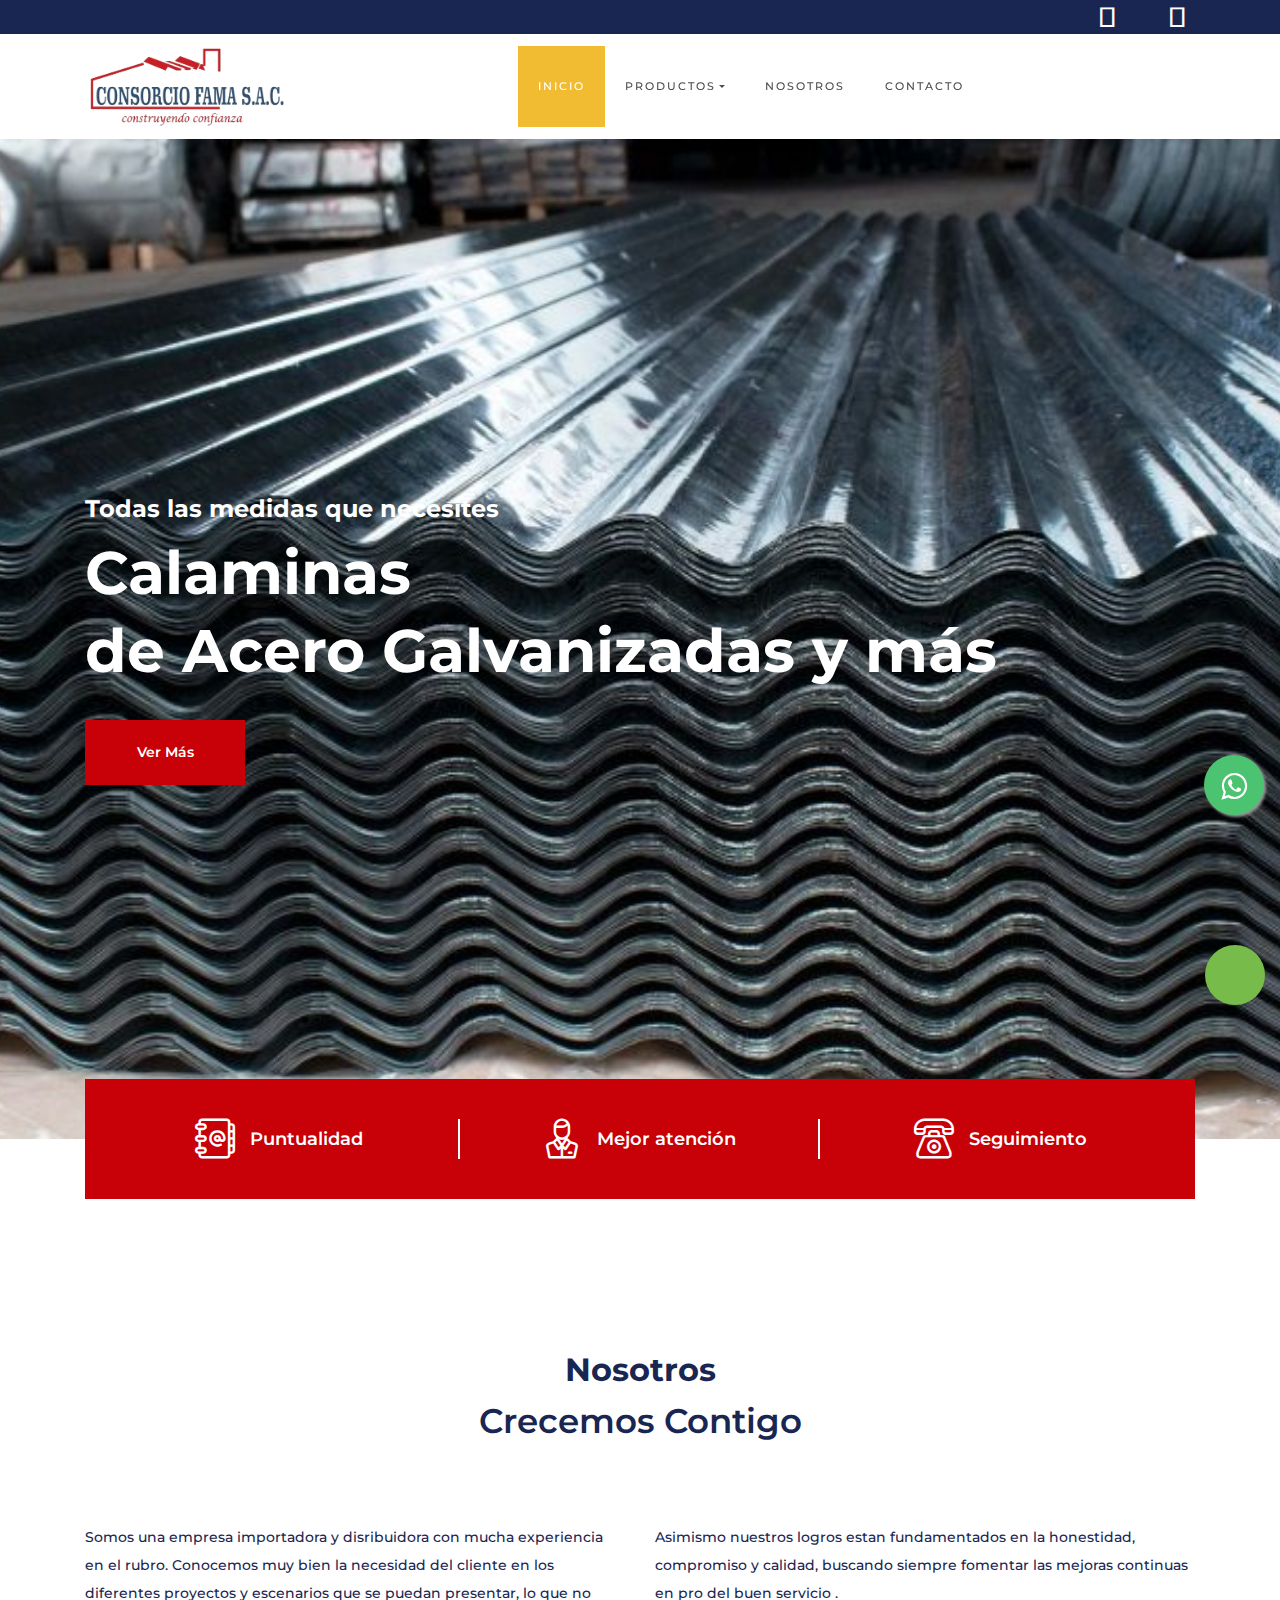
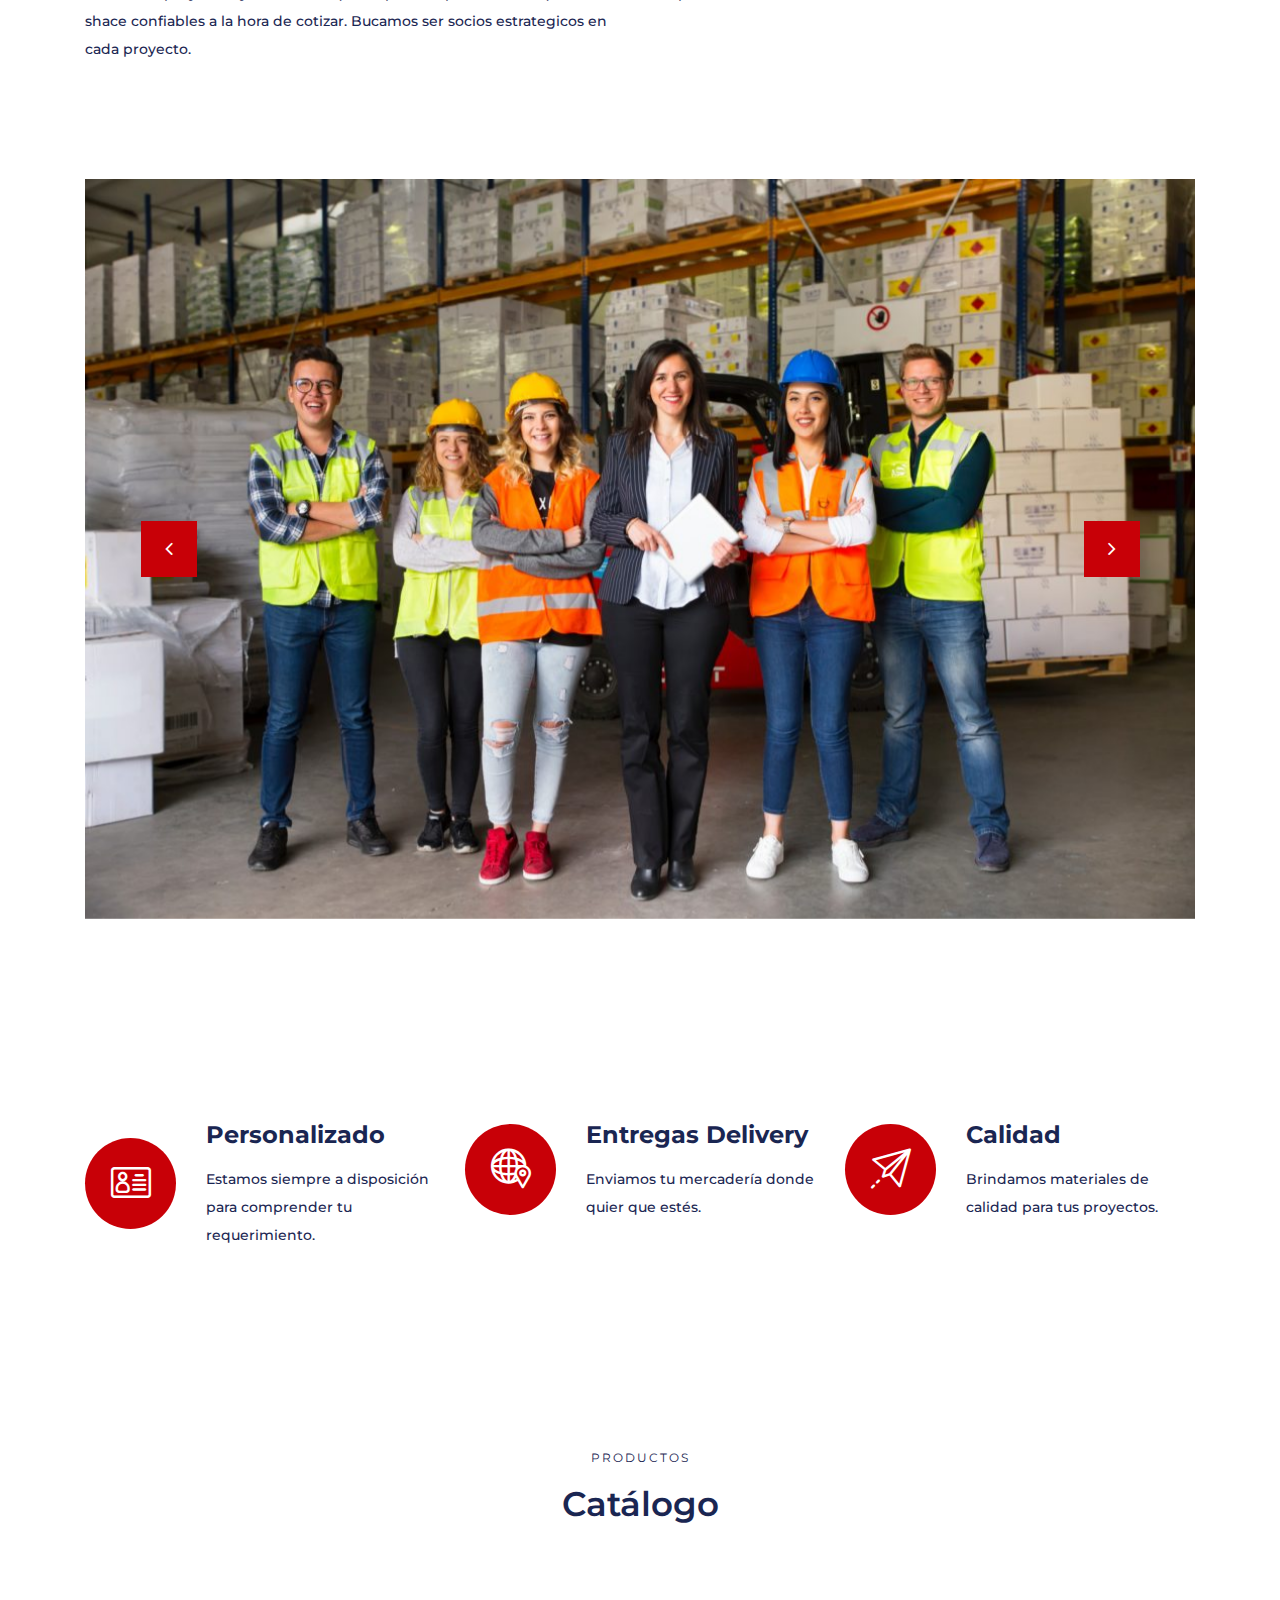
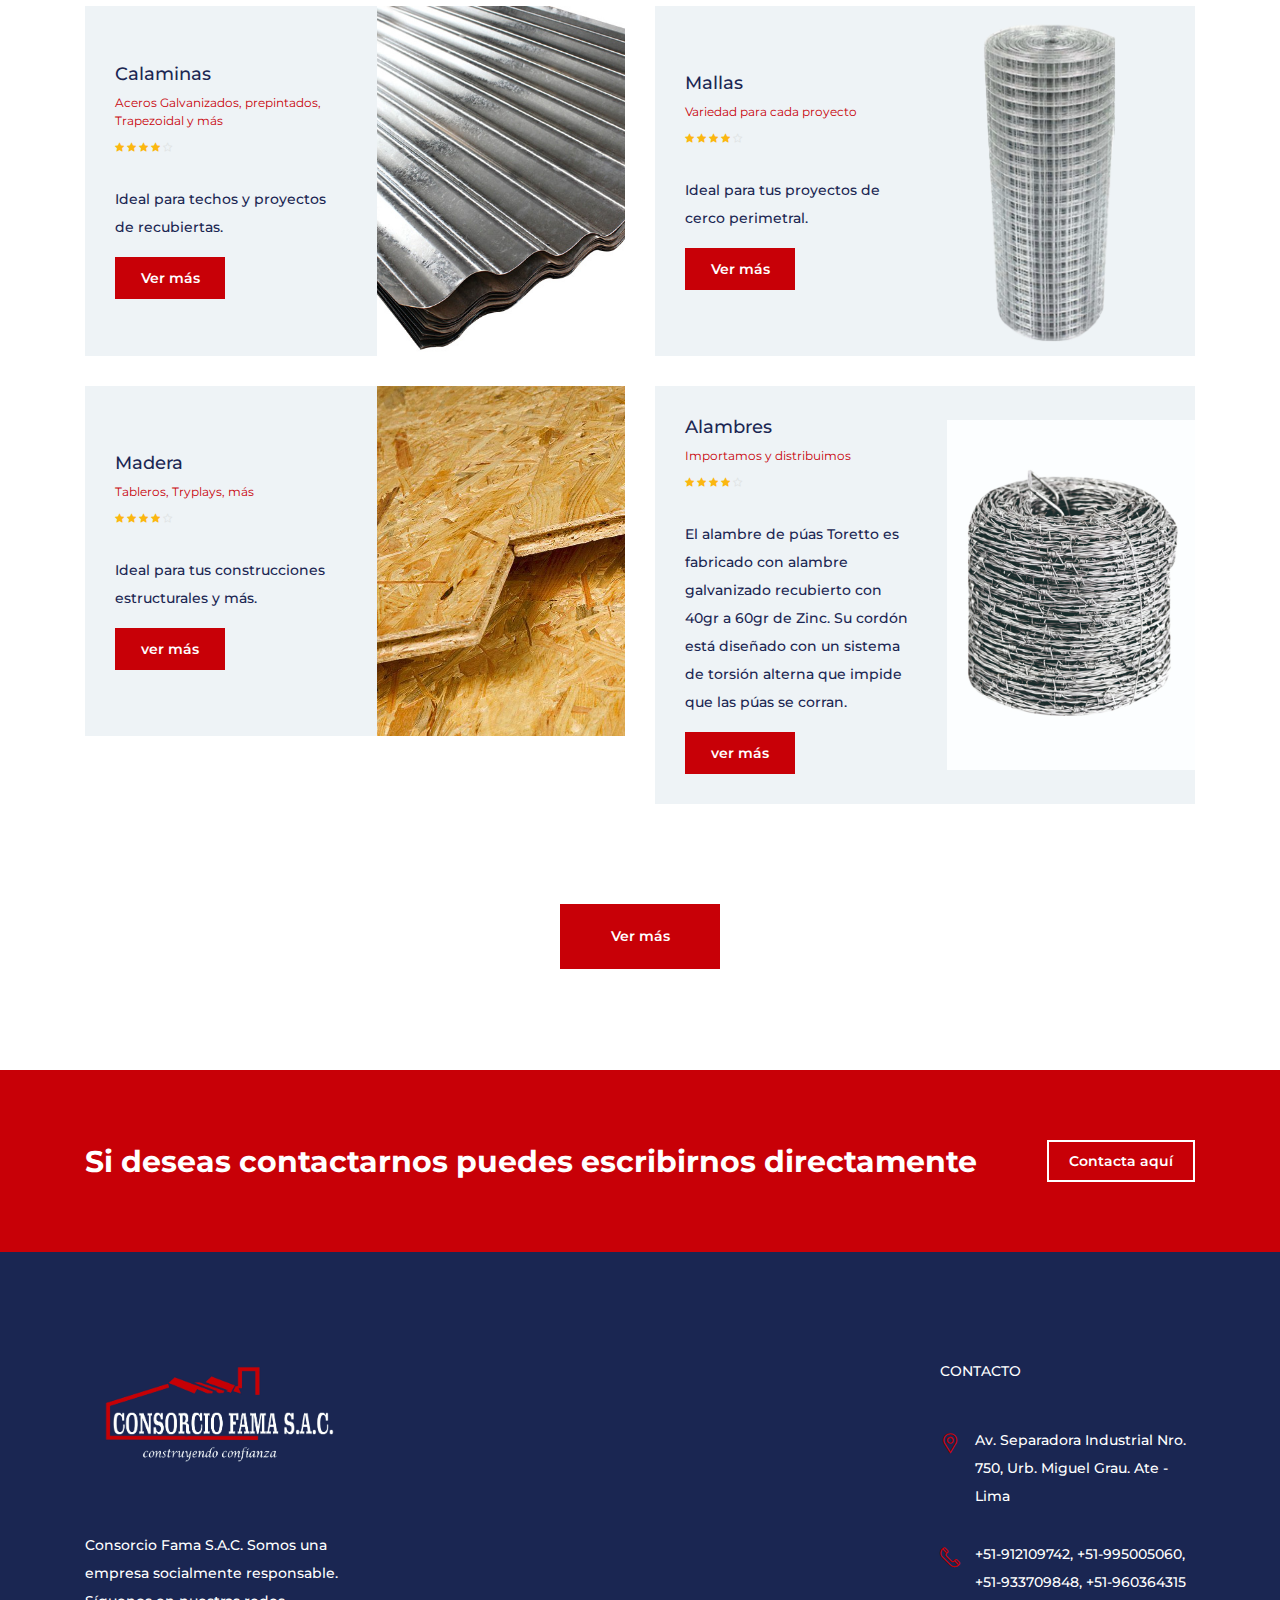
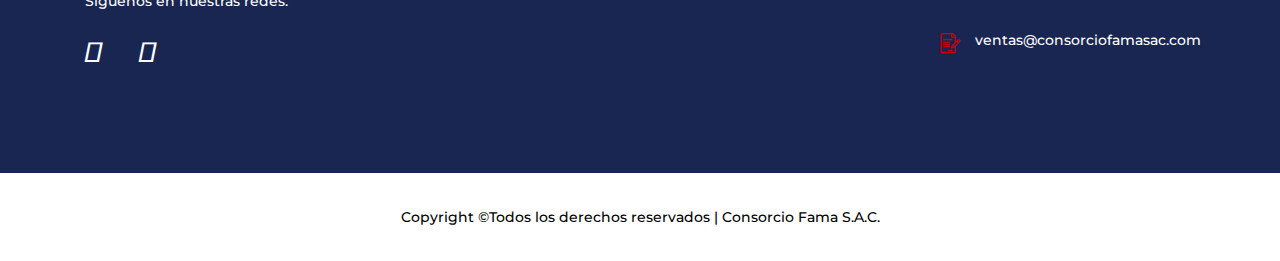
==== commit 0e248cd7: "casi al 100%" ====
--- a/index.html
+++ b/index.html
@@ -44,20 +44,20 @@
    rel="stylesheet">
          <div class="popup-whatsapp fadeIn">
              <div class="content-whatsapp -top"><button type="button" class="closePopup">
-                   <i class="material-icons icon-font-color">x</i>
+                <i class="material-icons icon-font-color"></i>
                  </button> 
                
                 <p>  <img src="secretary.png" width="50">  Hola, ¿en que podemos ayudarle? </p>
                 
              </div>
              <div class="content-whatsapp -bottom">
-               <input class="whats-input" id="whats-in" type="text" Placeholder="Enviar mensaje..." />
+               <input class="whats-input" id="whats-in" type="text" Placeholder="Escribir mensaje..." />
                 
                 
                
        
                  <button class="send-msPopup" id="send-btn" type="button">
-                     <i class="material-icons icon-font-color--black">Enviar</i>
+                     <i class="material-icons icon-font-color--black"></i>
                  </button>
 
              </div>
@@ -117,15 +117,15 @@
                                 <a class="dropdown-item" href="mallas.html">Mallas</a>
                                 <a class="dropdown-item" href="madera.html">Madera</a>
                                 <a class="dropdown-item" href="alambres.html">Alámbres</a>
-                                <a class="dropdown-item" href="#">Clavos</a>
-                                <a class="dropdown-item" href="#">Bobinas</a>
+                                <a class="dropdown-item" href="clavos.html">Clavos</a>
+                                <a class="dropdown-item" href="bobinas.html">Bobinas</a>
                                 
                             </div>
                             
                         </li>
               
                         <li class="nav-item"><a href="index.html#nosotros" class="nav-link">Nosotros</a></li>
-                        <li class="nav-item"><a href="#" class="nav-link">Contacto</a></li>
+                        <li class="nav-item"><a href="contacto.html" class="nav-link">Contacto</a></li>
                     </ul>
                 </div>
             </div>
--- a/style.css
+++ b/style.css
@@ -1293,7 +1293,16 @@
   background: #031246;
   cursor: pointer;
 }
-.circuloVerde:hover, .circuloRojo:hover, .circuloAzul:hover{
+.circuloBlanco {
+  width: 30px;
+  height: 30px;
+  -moz-border-radius: 0 100% 0 0;
+  -webkit-border-radius: 0 100% 0 0;
+  border-radius: 0 100% 0 0;
+  background: #f6f7fa;
+  cursor: pointer;
+}
+.circuloVerde:hover, .circuloRojo:hover, .circuloAzul:hover , .circuloBlanco:hover{
   width: 40px;
   height: 40px;
 
--- a/whats.css
+++ b/whats.css
@@ -2,7 +2,7 @@
 	position:fixed;
 	width:60px;
 	height:60px;
-	bottom: 15px;
+	bottom: 85px;
     right: 16px;
 	background-color:#4cc370;
 	color:#FFF;
--- a/whats2.css
+++ b/whats2.css
@@ -51,11 +51,9 @@
   outline: none;
   cursor: pointer;
   border-radius: 50%;
-  background-color: white;
+  background-color: transparent;
   /* offset-x > | offset-y ^| blur-radius | spread-radius | color */
-  -webkit-box-shadow: 1px 1px 6px 0px rgba(68, 68, 68, 0.705);
-  -moz-box-shadow: 1px 1px 6px 0px rgba(68, 68, 68, 0.705);
-  box-shadow: 1px 1px 6px 0px rgba(68, 68, 68, 0.705);
+
 }
 
 .circle-anime {
@@ -65,7 +63,7 @@
   align-content: center;
   width: 60px;
   height: 60px;
-  top: 15px;
+  top: 135px;
   right: 15px;
   border-radius: 50%;
   transition: .3s;
@@ -82,7 +80,7 @@
   width: auto;
   height: auto;
   padding: 10px;
-  bottom: 85px;
+  bottom: 155px;
   right: 6px;
   transition: .5s;
   border-radius: 10px;
@@ -127,7 +125,7 @@
   border: none;
   outline: none;
   cursor: pointer;
-  background-color: #4cc370;
+  background-color: #eaf3ed;
   -webkit-box-shadow: 1px 1px 2px 0px rgba(68, 68, 68, 0.705);
   -moz-box-shadow: 1px 1px 2px 0px rgba(68, 68, 68, 0.705);
   box-shadow: 1px 1px 2px 0px rgba(68, 68, 68, 0.705);
@@ -206,7 +204,7 @@
 }
 
 .icon-font-color {
-  color: #ffffff;
+  color: #5c5757;
 }
 
 .icon-font-color--black {
